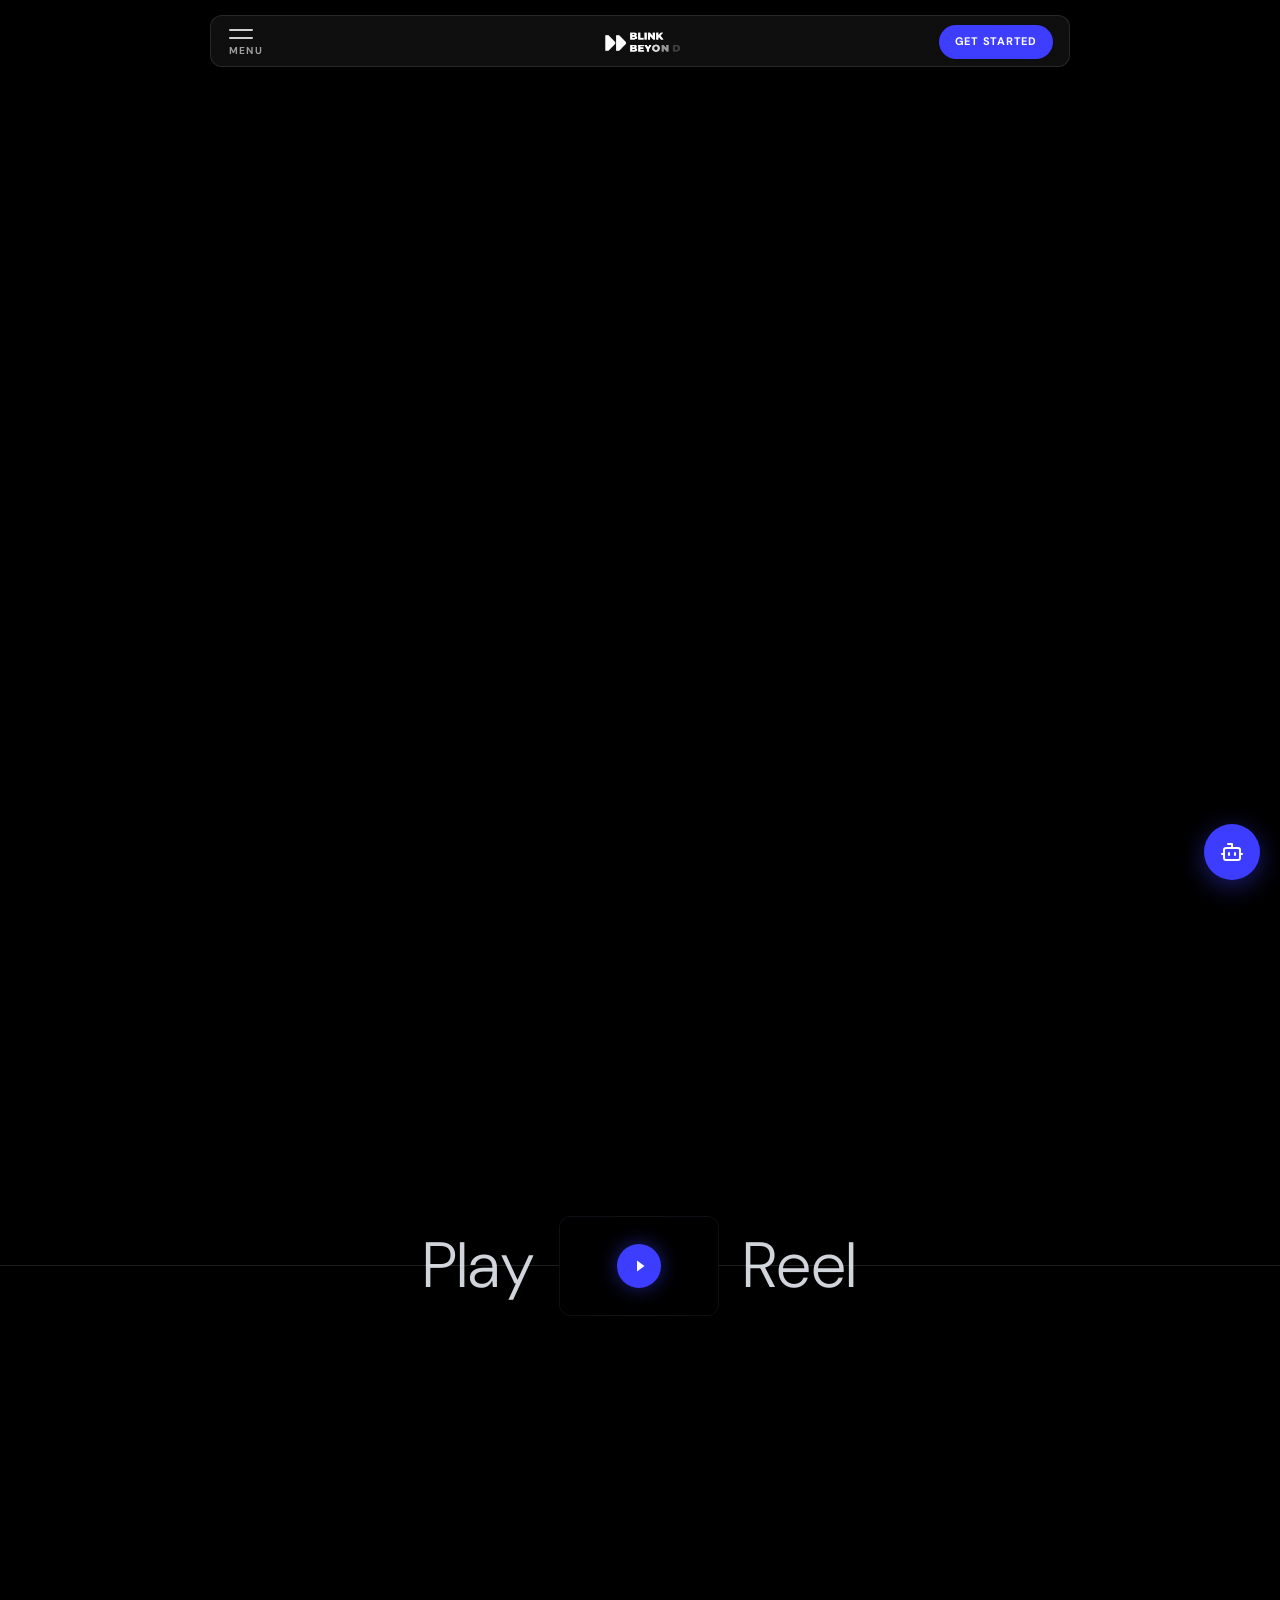
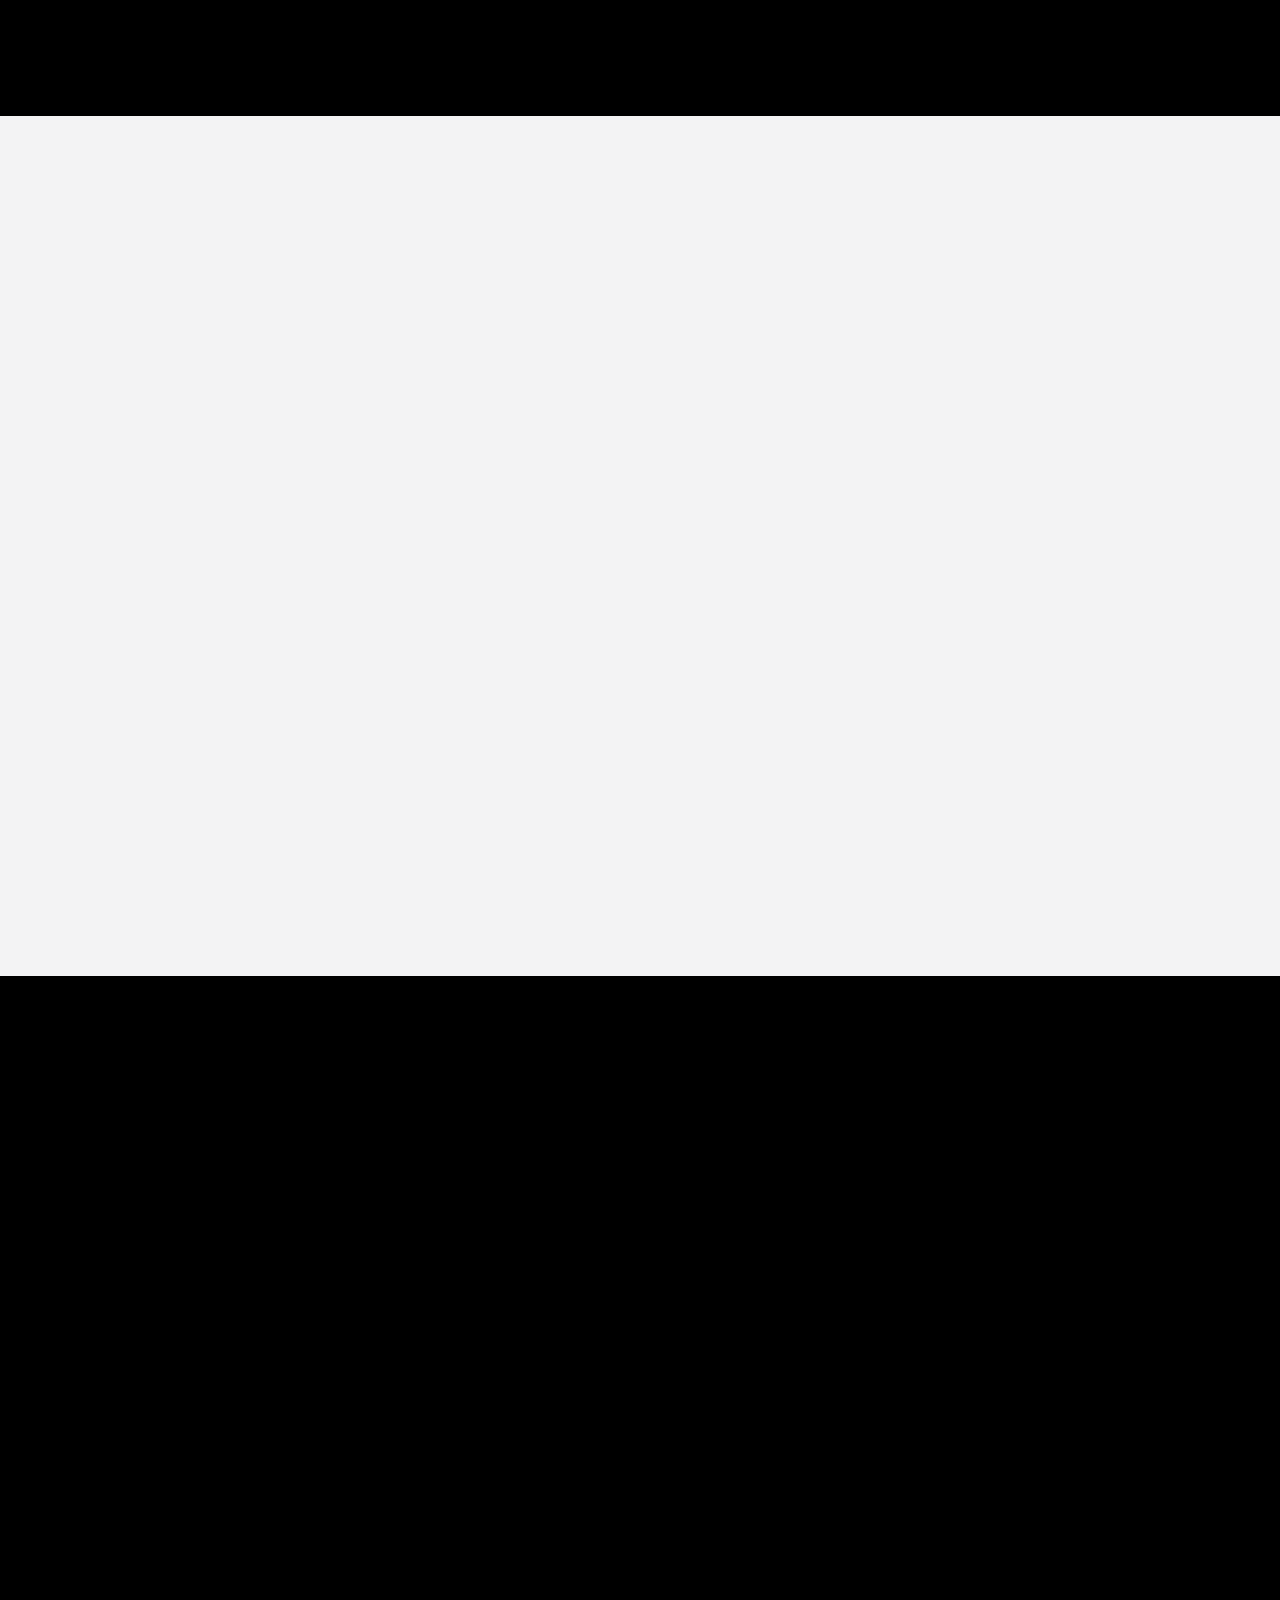
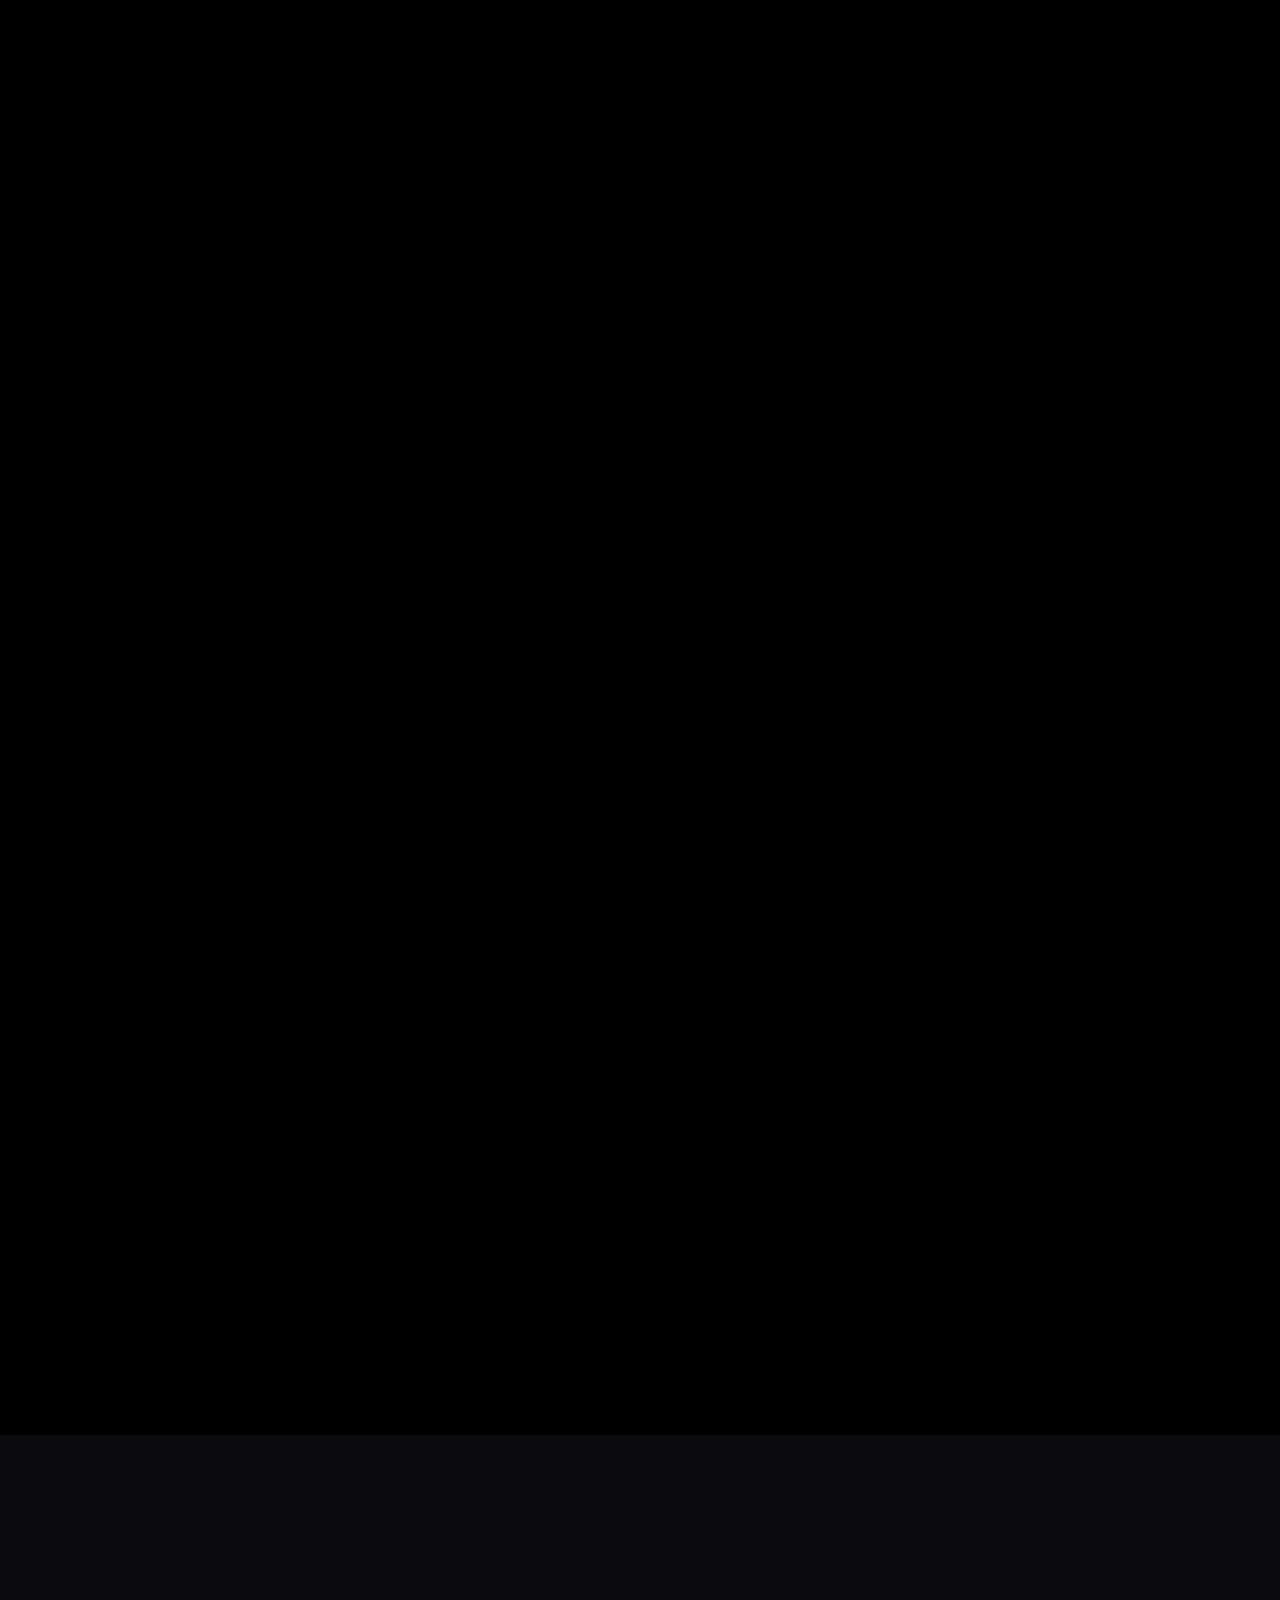
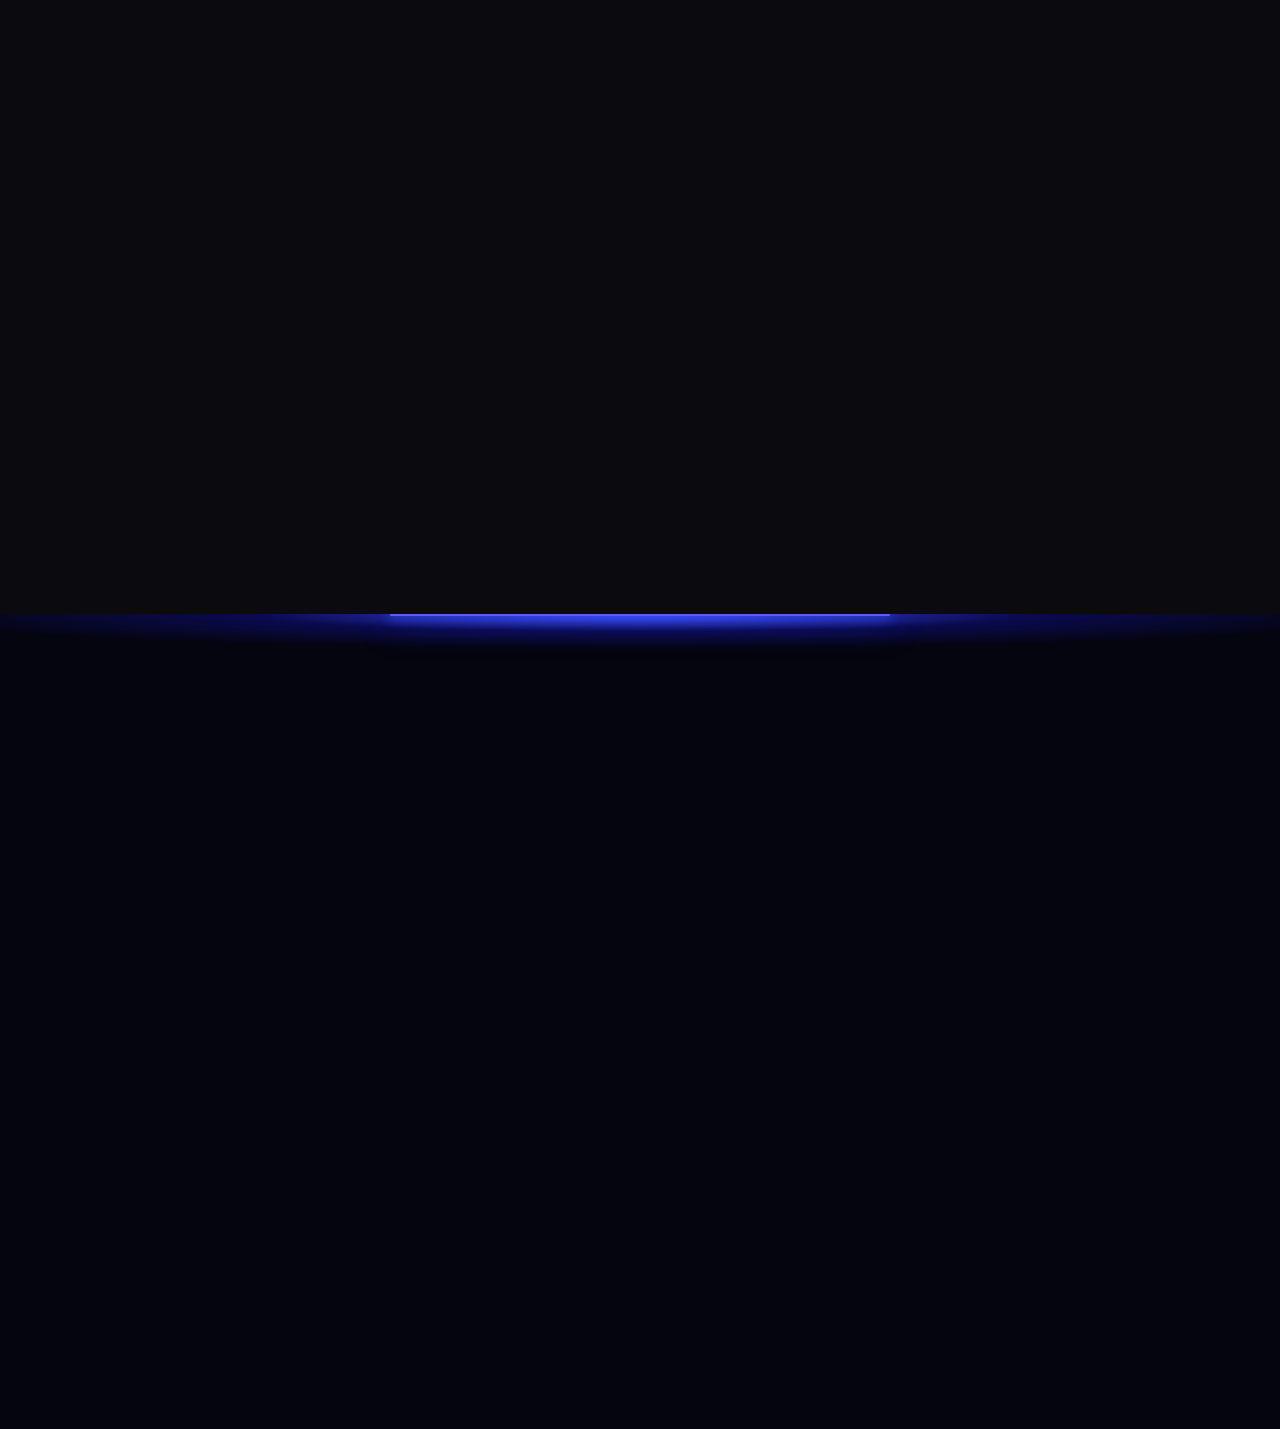
==== about.html @ 31fe1453 "feat: force desktop layout and update project config Disabled responsive media queries site-wide by " ====
<!DOCTYPE html>
<html lang="en">

<head>
  <meta charset="UTF-8">
  <meta name="viewport" content="width=device-width, initial-scale=1.0">
  <title>About — Blink Beyond</title>
  <meta name="description"
    content="Learn about Blink Beyond — a results-driven digital marketing agency focused on building brands that stand out and grow.">
  <link rel="icon" type="image/svg+xml" href="favicon.svg">
  <meta property="og:title" content="Blink Beyond | Digital Marketing Agency">
  <meta property="og:description" content="Where brands blink and boom. Get in touch to build your brand and drive growth.">
  <meta property="og:image" content="https://blinkbeyond.co.in/assets/og-image.jpg">
  <meta property="og:url" content="https://blinkbeyond.co.in">
  <meta property="og:type" content="website">
  <script>
    (function() {
      var seen = false;
      try {
        seen = localStorage.getItem('bb_loader_seen') === '1';
      } catch (e) {}
      if (!seen && /(?:^|; )bb_loader_seen=1/.test(document.cookie)) {
        seen = true;
      }
      if (seen) {
        document.documentElement.classList.add('bb-loader-skip');
      }
      try {
        if (sessionStorage.getItem('bb_page_transition') === '1') {
          document.documentElement.classList.add('bb-entering');
          document.documentElement.style.background = '#3D3DFF';
          document.documentElement.style.backgroundColor = '#3D3DFF';
        }
      } catch (e) {}
    })();
  </script>
  <link rel="stylesheet" href="css/style.css">
  <!-- Device-Specific Enhancements (Separated to prevent cross-device layout impact) -->
  <link rel="stylesheet" href="css/desktop/desktop.css">
  <link rel="stylesheet" href="css/tablet/tablet.css">
  <link rel="stylesheet" href="css/mobile/mobile.css">
</head>

<body>
  <div class="page-transition-overlay"></div>
  <!-- ═══════════════ PAGE LOADER ═══════════════ -->
  <div class="page-loader" id="page-loader">
    <div class="loader-bg-glow"></div>
    <div class="loader-center">
      <div class="loader-wordmark-wrap">
        <span class="loader-fill-ghost">BLINK BEYOND</span>
        <span class="loader-fill-text" id="loader-fill-text">BLINK BEYOND</span>
      </div>
      <p class="loader-tagline">Where Brands Blink &amp; Boom</p>
    </div>
    <div class="loader-bottom">
      <div class="loader-counter" id="loader-percent" data-value="0%">0%</div>
      <div class="loader-bar-track">
        <div class="loader-bar-fill" id="loader-bar-fill"></div>
      </div>
      <div class="loader-loading-text">Loading</div>
    </div>
  </div>

  <!-- ═══════════════ NAVIGATION ═══════════════ -->
  <nav class="navbar" id="cardNav">
    <div class="card-nav-top">
      <button class="cn-hamburger" id="cnHamburger" aria-label="Open menu">
        <span class="cn-line"></span>
        <span class="cn-line"></span>
        <span class="cn-label">MENU</span>
      </button>
      <a href="index.html" class="nav-logo" aria-label="Blink Beyond — Home"><img src="assets/logo.png" alt="Blink Beyond" class="nav-logo-img" width="130" height="31"></a>
      <a href="contact.html" class="cn-cta">Get Started</a>
    </div>
  </nav>

  <!-- ═══════════════ FULLSCREEN MENU OVERLAY ═══════════════ -->
  <div class="fullscreen-menu" id="fsMenu">
    <div class="fs-menu-header">
      <span class="fs-menu-tagline">Where Brands Blink &amp; Boom</span>
      <button class="fs-menu-close" id="fsMenuClose" aria-label="Close menu">
        <span class="fs-close-icon">✕</span> CLOSE
      </button>
    </div>
    <div class="fs-menu-body">
      <div class="fs-menu-links">
        <a href="index.html" class="fs-link" data-text="HOME">
          <span class="text-roll-wrapper"><span class="text-roll-top"></span><span class="text-roll-bottom"></span></span>
        </a>
        <a href="about.html" class="fs-link" data-text="ABOUT">
          <span class="text-roll-wrapper"><span class="text-roll-top"></span><span class="text-roll-bottom"></span></span>
        </a>
        <a href="services.html" class="fs-link" data-text="SERVICES">
          <span class="text-roll-wrapper"><span class="text-roll-top"></span><span class="text-roll-bottom"></span></span>
        </a>
        <a href="contact.html" class="fs-link" data-text="CONTACT">
          <span class="text-roll-wrapper"><span class="text-roll-top"></span><span class="text-roll-bottom"></span></span>
        </a>
      </div>
    </div>
    <div class="fs-menu-footer">
      <div class="fs-footer-left">© BLINK BEYOND 2026 — ALL RIGHTS RESERVED</div>
      <div class="fs-social-legal">
        <div class="fs-socials">
          <a href="#" class="fs-social-link" aria-label="LinkedIn"><svg xmlns="http://www.w3.org/2000/svg" viewBox="0 0 24 24"><path d="M20.447 20.452h-3.554v-5.569c0-1.328-.027-3.037-1.852-3.037-1.853 0-2.136 1.445-2.136 2.939v5.667H9.351V9h3.414v1.561h.046c.477-.9 1.637-1.85 3.37-1.85 3.601 0 4.267 2.37 4.267 5.455v6.286zM5.337 7.433a2.062 2.062 0 01-2.063-2.065 2.064 2.064 0 112.063 2.065zm1.782 13.019H3.555V9h3.564v11.452zM22.225 0H1.771C.792 0 0 .774 0 1.729v20.542C0 23.227.792 24 1.771 24h20.451C23.2 24 24 23.227 24 22.271V1.729C24 .774 23.2 0 22.222 0h.003z"/></svg></a>
          <a href="#" class="fs-social-link" aria-label="Instagram"><svg xmlns="http://www.w3.org/2000/svg" viewBox="0 0 24 24"><path d="M12 2.163c3.204 0 3.584.012 4.85.07 3.252.148 4.771 1.691 4.919 4.919.058 1.265.069 1.645.069 4.849 0 3.205-.012 3.584-.069 4.849-.149 3.225-1.664 4.771-4.919 4.919-1.266.058-1.644.07-4.85.07-3.204 0-3.584-.012-4.849-.07-3.26-.149-4.771-1.699-4.919-4.92-.058-1.265-.07-1.644-.07-4.849 0-3.204.013-3.583.07-4.849.149-3.227 1.664-4.771 4.919-4.919 1.266-.057 1.645-.069 4.849-.069zM12 0C8.741 0 8.333.014 7.053.072 2.695.272.273 2.69.073 7.052.014 8.333 0 8.741 0 12c0 3.259.014 3.668.072 4.948.2 4.358 2.618 6.78 6.98 6.98C8.333 23.986 8.741 24 12 24c3.259 0 3.668-.014 4.948-.072 4.354-.2 6.782-2.618 6.979-6.98.059-1.28.073-1.689.073-4.948 0-3.259-.014-3.667-.072-4.947-.196-4.354-2.617-6.78-6.979-6.98C15.668.014 15.259 0 12 0zm0 5.838a6.162 6.162 0 100 12.324 6.162 6.162 0 000-12.324zM12 16a4 4 0 110-8 4 4 0 010 8zm6.406-11.845a1.44 1.44 0 100 2.881 1.44 1.44 0 000-2.881z"/></svg></a>
          <a href="#" class="fs-social-link" aria-label="WhatsApp"><svg xmlns="http://www.w3.org/2000/svg" viewBox="0 0 24 24"><path d="M17.472 14.382c-.297-.149-1.758-.867-2.03-.967-.273-.099-.471-.148-.67.15-.197.297-.767.966-.94 1.164-.173.199-.347.223-.644.075-.297-.15-1.255-.463-2.39-1.475-.883-.788-1.48-1.761-1.653-2.059-.173-.297-.018-.458.13-.606.134-.133.298-.347.446-.52.149-.174.198-.298.298-.497.099-.198.05-.371-.025-.52-.075-.149-.669-1.612-.916-2.207-.242-.579-.487-.5-.669-.51-.173-.008-.371-.01-.57-.01-.198 0-.52.074-.792.372-.272.297-1.04 1.016-1.04 2.479 0 1.462 1.065 2.875 1.213 3.074.149.198 2.096 3.2 5.077 4.487.709.306 1.262.489 1.694.625.712.227 1.36.195 1.871.118.571-.085 1.758-.719 2.006-1.413.248-.694.248-1.289.173-1.413-.074-.124-.272-.198-.57-.347m-5.421 7.403h-.004a9.87 9.87 0 01-5.031-1.378l-.361-.214-3.741.982.998-3.648-.235-.374a9.86 9.86 0 01-1.51-5.26c.001-5.45 4.436-9.884 9.888-9.884 2.64 0 5.122 1.03 6.988 2.898a9.825 9.825 0 012.893 6.994c-.003 5.45-4.437 9.884-9.885 9.884m8.413-18.297A11.815 11.815 0 0012.05 0C5.495 0 .16 5.335.157 11.892c0 2.096.547 4.142 1.588 5.945L.057 24l6.305-1.654a11.882 11.882 0 005.683 1.448h.005c6.554 0 11.89-5.335 11.893-11.893a11.821 11.821 0 00-3.48-8.413z"/></svg></a>
          <a href="#" class="fs-social-link" aria-label="Behance"><svg xmlns="http://www.w3.org/2000/svg" viewBox="0 0 24 24"><path d="M6.938 4.503c.702 0 1.34.06 1.92.188.577.13 1.07.33 1.485.61.41.28.733.65.96 1.12.225.47.34 1.05.34 1.73 0 .74-.17 1.36-.507 1.86-.338.5-.837.9-1.502 1.22.906.26 1.576.72 2.022 1.37.448.66.665 1.45.665 2.36 0 .75-.13 1.39-.41 1.93-.28.55-.67 1-1.16 1.35-.48.348-1.05.6-1.67.767-.63.165-1.27.25-1.95.25H0V4.51h6.938v-.007zM6.545 10.96c.6 0 1.1-.16 1.46-.49.37-.33.555-.79.555-1.38 0-.33-.06-.6-.18-.82-.12-.22-.29-.39-.5-.52-.21-.13-.46-.22-.74-.27-.28-.05-.57-.08-.87-.08H3.72v3.56h2.825zm.185 6.14c.33 0 .64-.04.93-.12.29-.08.54-.21.76-.39.22-.17.39-.4.51-.68.12-.28.18-.62.18-1.02 0-.81-.24-1.39-.71-1.74-.47-.35-1.08-.52-1.84-.52H3.72v4.47h3.01zM15.28 16.18c.39.38.91.58 1.58.58.48 0 .9-.12 1.26-.37.36-.25.58-.52.68-.83h2.27c-.36 1.13-.91 1.95-1.66 2.46-.74.51-1.64.77-2.69.77-.73 0-1.39-.13-1.96-.38-.58-.26-1.07-.62-1.48-1.09-.4-.47-.71-1.03-.93-1.68-.21-.65-.32-1.36-.32-2.13 0-.75.11-1.45.34-2.09.23-.64.55-1.2.97-1.66.42-.46.92-.83 1.5-1.08.58-.26 1.23-.38 1.93-.38.78 0 1.46.15 2.04.45.58.31 1.06.72 1.43 1.25.37.52.64 1.13.81 1.81.16.68.21 1.4.14 2.16h-6.79c.03.87.34 1.58.73 1.96zm2.77-5.09c-.32-.34-.79-.52-1.41-.52-.41 0-.75.07-1.02.22-.27.14-.48.33-.64.55-.15.22-.26.45-.31.7-.06.25-.09.47-.09.68h4.31c-.1-.8-.39-1.29-.71-1.63h-.13zM15.435 4.88h4.56v1.32h-4.56V4.88z"/></svg></a>
        </div>
        <div class="fs-legal">
          <a href="#">/PRIVACY POLICY/</a>
        </div>
      </div>
    </div>
  </div>

  <!-- ═══════════════ WHO WE ARE ═══════════════ -->
  <section class="who-section section-pad section-divider section-divider--dark" style="padding-top: calc(var(--nav-height) + 80px);">
    <div class="container">
      <div class="who-grid">
        <div class="who-left-text reveal">
          WHERE <span class="blue">STRATEGY,</span><br>
          <span class="blue">DESIGN,</span> <span class="lower">and</span><br>
          <span class="blue">GROWTH</span><br>
          <span class="lower">come</span><br>together.
        </div>
        <div class="who-right reveal reveal-delay-2">
          <div class="who-orbit-container">
            <!-- Orbit path (SVG circle) -->
            <svg class="who-orbit-path" xmlns="http://www.w3.org/2000/svg">
              <circle cx="50%" cy="50%" r="175" fill="none" stroke="rgba(255,255,255,0.15)" stroke-width="1.5" />
            </svg>
            <!-- Orbiting words -->
            <div class="who-orbit-item" style="--duration:30;--radius:175;--delay:0;">WHO</div>
            <div class="who-orbit-item" style="--duration:30;--radius:175;--delay:-10;">WE</div>
            <div class="who-orbit-item" style="--duration:30;--radius:175;--delay:-20;">ARE?</div>
            <!-- Inner paragraph -->
            <div class="who-inner-text">
              <p>We are a results-driven digital marketing agency focused on building brands that stand out and grow.
                Our team blends strategy, design, and marketing to turn ideas into measurable business outcomes.</p>
            </div>
          </div>
        </div>
      </div>
    </div>
  </section>

  <!-- ═══════════════ VIDEO REEL ═══════════════ -->
  <div class="about-reel-wrapper" style="position: relative;">
    <section class="about-reel-section" id="about-reel-section">
      <div class="about-reel-inner">
        <!-- OSMO-style full-width horizontal crosshair line -->
        <div class="reel-h-line"></div>
        <!-- OSMO-style circular tick ring — ticks generated by JS -->
        <svg class="reel-ring-svg" id="about-reel-ring" viewBox="-240 -240 480 480" xmlns="http://www.w3.org/2000/svg" aria-hidden="true"></svg>

        <div class="about-play-btn">
          <span class="play-text" id="aPlay">Play</span>
          <div id="about-card-anchor"></div>
          <span class="reel-text" id="aReel">Reel</span>
        </div>
      </div>
      <!-- Expanding card -->
      <div id="about-card">
        <div class="card-scanlines"></div>
        <div class="card-glow-inner"></div>
        <div class="reel-grid" style="display:block;overflow:hidden;padding:0;background:#000;">
          <iframe src="https://www.youtube.com/embed/RvreULjnzFo?autoplay=1&mute=1&controls=0&loop=1&playlist=RvreULjnzFo&showinfo=0&rel=0&modestbranding=1"
                  style="position:absolute;top:50%;left:50%;width:100vw;height:56.25vw;min-width:177.77vh;min-height:100vh;transform:translate(-50%,-50%);pointer-events:none;border:none;filter:contrast(1.05) saturate(1.1);"
                  frameborder="0" allow="autoplay; fullscreen; picture-in-picture"></iframe>
        </div>
        <div class="play-circle" id="about-play-circle">
          <svg id="about-play-svg" width="16" height="16" viewBox="0 0 16 16" fill="none">
            <path d="M5 2.5L12.5 8L5 13.5V2.5Z" fill="#fff"/>
          </svg>
        </div>
        <div class="fs-ui" id="about-fs-ui">
          <div class="fs-close" id="about-fs-close">
            <svg width="16" height="16" viewBox="0 0 16 16" fill="none" stroke-width="1.5" stroke-linecap="round">
              <line x1="3" y1="3" x2="13" y2="13"/><line x1="13" y1="3" x2="3" y2="13"/>
            </svg>
          </div>
          <div class="fs-progress"><div class="fs-fill" id="about-fs-fill"></div></div>
        </div>
      </div>
    </section>
    <div class="about-reel-spacer" aria-hidden="true"></div>
  </div>

  <!-- ═══════════════ WHAT WE DO ═══════════════ -->
  <section class="whatwedo-section section-divider section-divider--dark">
    <div class="container whatwedo-inner">
      <div class="whatwedo-label reveal">WHAT WE DO ?</div>
      <div class="whatwedo-display reveal">
        <!-- Decorative ovals -->
        <div class="deco-oval deco-oval-1"></div>
        <div class="deco-oval deco-oval-2"></div>
        <div class="deco-oval deco-oval-3"></div>
        <h2>
          <span class="we-line">we</span>
          <span class="turn-line">TURN</span>
          <span class="attention-line">ATTENTION</span>
          <span class="into-line">INTO</span>
          <span class="growth-line">GROWTH.</span>
        </h2>
      </div>
      <div class="whatwedo-body reveal reveal-delay-2">
        We work as a collaborative team to understand your brand and goals. Together, we design smart strategies, clean
        visuals, and high-performing digital systems. Our teamwork turns ideas into measurable growth and real results.
      </div>
    </div>
  </section>

  <!-- ═══════════════ HOW WE WORK ═══════════════ -->
  <section id="howwework" class="howwework-section section-pad section-divider section-divider--dark">
    <div class="container">
      <div class="howwework-grid">
        <div class="howwework-left reveal">
          <div class="howwework-title-wrapper">
            <span class="howwework-label">✦ OUR SEAMLESS PROCESS</span>
            <h2 class="howwework-title">HOW WE<br>WORK?</h2>
            <p class="howwework-subtitle-left">A systematic, data-backed approach designed to elevate your brand from concept to conversion.</p>
          </div>
        </div>
        <div class="howwework-steps reveal reveal-delay-2">
          <div class="step-item">
            <span class="step-num">01</span>
            <div class="step-content">
              <h4>Discovery</h4>
              <p>We begin with deep research into your brand, target demographic, and market landscape. By analyzing industry trends, customer behaviors, and competitors, we establish a robust, data-backed foundation for all strategic and creative decisions.</p>
            </div>
          </div>
          <div class="step-item">
            <span class="step-num">02</span>
            <div class="step-content">
              <h4>Strategy</h4>
              <p>Translating insights into action, we formulate a custom multi-channel roadmap tailored to your specific growth targets. We map out key deliverables, campaign timelines, and success metrics to ensure absolute alignment and clarity at every milestone.</p>
            </div>
          </div>
          <div class="step-item">
            <span class="step-num">03</span>
            <div class="step-content">
              <h4>Design</h4>
              <p>Our design team transforms concepts into high-impact, visual masterpieces. From visual identity systems to high-fidelity UI/UX mockups, we craft experiences that captivate attention, build brand trust, and drive user engagement.</p>
            </div>
          </div>
          <div class="step-item">
            <span class="step-num">04</span>
            <div class="step-content">
              <h4>Development</h4>
              <p>We bring designs to life with robust, pixel-perfect engineering and cutting-edge web technologies. Our development process prioritizes blazing-fast loading speeds, absolute responsiveness across all screen sizes, and clean, modular architectures.</p>
            </div>
          </div>
          <div class="step-item">
            <span class="step-num">05</span>
            <div class="step-content">
              <h4>Launch</h4>
              <p>With a seamless deployment and robust optimization strategy, we launch your campaign or product into the wild. We continuously monitor live performance, run A/B testing variations, and refine configurations to maximize ROI and fuel continuous growth.</p>
            </div>
          </div>
        </div>
      </div>
    </div>
  </section>

  <!-- ═══════════════ FOUNDERS ═══════════════ -->
  <section class="founders-section section-pad section-divider section-divider--dark">
    <div class="container">
      <div class="founders-header reveal">
        <span class="founders-label">The Minds Behind</span>
        <h2 class="founders-title">OUR FOUNDERS</h2>
        <p class="founders-subtitle">Meet the visionaries driving Blink Beyond forward.</p>
      </div>
      <div class="founders-grid">

        <!-- Founder 1 -->
        <div class="flip-card reveal" tabindex="0">
          <div class="flip-card-inner">
            <div class="flip-card-front">
              <div class="flip-front-bg"></div>
              <div class="flip-front-visual">
                <div class="flip-avatar">
                  <svg width="28" height="28" viewBox="0 0 24 24" fill="none" stroke="currentColor" stroke-width="2" stroke-linecap="round" stroke-linejoin="round"><path d="M20 21v-2a4 4 0 0 0-4-4H8a4 4 0 0 0-4 4v2"/><circle cx="12" cy="7" r="4"/></svg>
                </div>
                <div class="flip-code-lines">
                  <span style="--line-w:70%;--line-m:0%"></span>
                  <span style="--line-w:50%;--line-m:10%"></span>
                  <span style="--line-w:85%;--line-m:5%"></span>
                  <span style="--line-w:40%;--line-m:15%"></span>
                  <span style="--line-w:65%;--line-m:8%"></span>
                </div>
              </div>
              <div class="flip-front-info">
                <h3 class="flip-front-name">Gaurav</h3>
                <p class="flip-front-role">Co-Founder & CEO</p>
              </div>
              <div class="flip-front-accent">
                <svg width="18" height="18" viewBox="0 0 24 24" fill="none" stroke="currentColor" stroke-width="2" stroke-linecap="round" stroke-linejoin="round"><polygon points="13 2 3 14 12 14 11 22 21 10 12 10 13 2"/></svg>
              </div>
              <div class="flip-tap-hint">
                <svg class="hint-icon-tap" width="14" height="14" viewBox="0 0 24 24" fill="none" stroke="currentColor" stroke-width="2" stroke-linecap="round" stroke-linejoin="round"><path d="M18 11V6a2 2 0 0 0-4 0v0"/><path d="M14 10V4a2 2 0 0 0-4 0v2"/><path d="M10 10.5V6a2 2 0 0 0-4 0v8"/><path d="M18 8a2 2 0 1 1 4 0v6a8 8 0 0 1-8 8h-2c-2.8 0-4.5-.86-5.99-2.34l-3.6-3.6a2 2 0 0 1 2.83-2.82L7 15"/></svg>
                <svg class="hint-icon-hover" width="14" height="14" viewBox="0 0 24 24" fill="none" stroke="currentColor" stroke-width="2" stroke-linecap="round" stroke-linejoin="round"><path d="M12 2C6.48 2 2 6.48 2 12s4.48 10 10 10 10-4.48 10-10"/><path d="M12 8v4l3 3"/><path d="M20 2l-5 5"/><path d="M15 2h5v5"/></svg>
                <span class="hint-text-tap">Tap for info</span>
                <span class="hint-text-hover">Hover for info</span>
              </div>
            </div>
            <div class="flip-card-back">
              <div class="flip-back-bg"></div>
              <div class="flip-back-content">
                <div class="flip-back-header">
                  <div class="flip-back-icon">
                    <svg width="16" height="16" viewBox="0 0 24 24" fill="none" stroke="currentColor" stroke-width="2" stroke-linecap="round" stroke-linejoin="round"><path d="M20 21v-2a4 4 0 0 0-4-4H8a4 4 0 0 0-4 4v2"/><circle cx="12" cy="7" r="4"/></svg>
                  </div>
                  <h3 class="flip-back-name">Gaurav</h3>
                </div>
                <p class="flip-back-desc">Visionary leader driving strategic growth and client success. Passionate about building brands that make a lasting impact in the digital landscape.</p>
                <div class="flip-back-features">
                  <span class="flip-feature"><span class="flip-feature-icon"><svg width="12" height="12" viewBox="0 0 24 24" fill="none" stroke="currentColor" stroke-width="2"><polyline points="20 6 9 17 4 12"/></svg></span>Strategic Vision</span>
                  <span class="flip-feature"><span class="flip-feature-icon"><svg width="12" height="12" viewBox="0 0 24 24" fill="none" stroke="currentColor" stroke-width="2"><polyline points="20 6 9 17 4 12"/></svg></span>Client Relations</span>
                  <span class="flip-feature"><span class="flip-feature-icon"><svg width="12" height="12" viewBox="0 0 24 24" fill="none" stroke="currentColor" stroke-width="2"><polyline points="20 6 9 17 4 12"/></svg></span>Business Growth</span>
                  <span class="flip-feature"><span class="flip-feature-icon"><svg width="12" height="12" viewBox="0 0 24 24" fill="none" stroke="currentColor" stroke-width="2"><polyline points="20 6 9 17 4 12"/></svg></span>Brand Building</span>
                </div>
                <div class="flip-back-cta">
                  <span>Connect</span>
                  <svg width="14" height="14" viewBox="0 0 24 24" fill="none" stroke="currentColor" stroke-width="2" stroke-linecap="round" stroke-linejoin="round"><line x1="5" y1="12" x2="19" y2="12"/><polyline points="12 5 19 12 12 19"/></svg>
                </div>
              </div>
            </div>
          </div>
        </div>

        <!-- Founder 2 -->
        <div class="flip-card reveal reveal-delay-1" tabindex="0">
          <div class="flip-card-inner">
            <div class="flip-card-front">
              <div class="flip-front-bg"></div>
              <div class="flip-front-visual">
                <div class="flip-avatar">
                  <svg width="28" height="28" viewBox="0 0 24 24" fill="none" stroke="currentColor" stroke-width="2" stroke-linecap="round" stroke-linejoin="round"><path d="M20 21v-2a4 4 0 0 0-4-4H8a4 4 0 0 0-4 4v2"/><circle cx="12" cy="7" r="4"/></svg>
                </div>
                <div class="flip-code-lines">
                  <span style="--line-w:60%;--line-m:5%"></span>
                  <span style="--line-w:80%;--line-m:0%"></span>
                  <span style="--line-w:45%;--line-m:12%"></span>
                  <span style="--line-w:75%;--line-m:3%"></span>
                  <span style="--line-w:55%;--line-m:8%"></span>
                </div>
              </div>
              <div class="flip-front-info">
                <h3 class="flip-front-name">Nilesh</h3>
                <p class="flip-front-role">Co-Founder & CTO</p>
              </div>
              <div class="flip-front-accent">
                <svg width="18" height="18" viewBox="0 0 24 24" fill="none" stroke="currentColor" stroke-width="2" stroke-linecap="round" stroke-linejoin="round"><polygon points="13 2 3 14 12 14 11 22 21 10 12 10 13 2"/></svg>
              </div>
              <div class="flip-tap-hint">
                <svg class="hint-icon-tap" width="14" height="14" viewBox="0 0 24 24" fill="none" stroke="currentColor" stroke-width="2" stroke-linecap="round" stroke-linejoin="round"><path d="M18 11V6a2 2 0 0 0-4 0v0"/><path d="M14 10V4a2 2 0 0 0-4 0v2"/><path d="M10 10.5V6a2 2 0 0 0-4 0v8"/><path d="M18 8a2 2 0 1 1 4 0v6a8 8 0 0 1-8 8h-2c-2.8 0-4.5-.86-5.99-2.34l-3.6-3.6a2 2 0 0 1 2.83-2.82L7 15"/></svg>
                <svg class="hint-icon-hover" width="14" height="14" viewBox="0 0 24 24" fill="none" stroke="currentColor" stroke-width="2" stroke-linecap="round" stroke-linejoin="round"><path d="M12 2C6.48 2 2 6.48 2 12s4.48 10 10 10 10-4.48 10-10"/><path d="M12 8v4l3 3"/><path d="M20 2l-5 5"/><path d="M15 2h5v5"/></svg>
                <span class="hint-text-tap">Tap for info</span>
                <span class="hint-text-hover">Hover for info</span>
              </div>
            </div>
            <div class="flip-card-back">
              <div class="flip-back-bg"></div>
              <div class="flip-back-content">
                <div class="flip-back-header">
                  <div class="flip-back-icon">
                    <svg width="16" height="16" viewBox="0 0 24 24" fill="none" stroke="currentColor" stroke-width="2" stroke-linecap="round" stroke-linejoin="round"><polyline points="16 18 22 12 16 6"/><polyline points="8 6 2 12 8 18"/></svg>
                  </div>
                  <h3 class="flip-back-name">Nilesh</h3>
                </div>
                <p class="flip-back-desc">Technical architect building cutting-edge digital experiences. Obsessed with performance, clean code, and pushing the boundaries of web technology.</p>
                <div class="flip-back-features">
                  <span class="flip-feature"><span class="flip-feature-icon"><svg width="12" height="12" viewBox="0 0 24 24" fill="none" stroke="currentColor" stroke-width="2"><polyline points="20 6 9 17 4 12"/></svg></span>Full-Stack Dev</span>
                  <span class="flip-feature"><span class="flip-feature-icon"><svg width="12" height="12" viewBox="0 0 24 24" fill="none" stroke="currentColor" stroke-width="2"><polyline points="20 6 9 17 4 12"/></svg></span>System Architecture</span>
                  <span class="flip-feature"><span class="flip-feature-icon"><svg width="12" height="12" viewBox="0 0 24 24" fill="none" stroke="currentColor" stroke-width="2"><polyline points="20 6 9 17 4 12"/></svg></span>UI/UX Engineering</span>
                  <span class="flip-feature"><span class="flip-feature-icon"><svg width="12" height="12" viewBox="0 0 24 24" fill="none" stroke="currentColor" stroke-width="2"><polyline points="20 6 9 17 4 12"/></svg></span>Performance</span>
                </div>
                <div class="flip-back-cta">
                  <span>Connect</span>
                  <svg width="14" height="14" viewBox="0 0 24 24" fill="none" stroke="currentColor" stroke-width="2" stroke-linecap="round" stroke-linejoin="round"><line x1="5" y1="12" x2="19" y2="12"/><polyline points="12 5 19 12 12 19"/></svg>
                </div>
              </div>
            </div>
          </div>
        </div>

      </div>
    </div>
  </section>

  <!-- ═══════════════ FOOTER ═══════════════ -->
  <footer class="footer" id="site-footer">
    <div class="lamp" id="footer-lamp">
      <div class="lamp__glow"></div>
      <div class="lamp__line"></div>
    </div>
    <div class="footer-content">
      <div class="footer-cta-strip">
        <div class="container footer-cta-inner">
          <p class="footer-cta-text">Ready to grow your brand?</p>
          <a href="contact.html" class="footer-cta-btn">Let's Talk <span>→</span></a>
        </div>
      </div>
      <div class="container">
        <div class="footer-top">
          <div class="footer-col footer-about">
            <div class="footer-logo"><img src="assets/logo.png" alt="Blink Beyond" class="footer-logo-img" width="160" height="38"></div>
            <p class="footer-tagline">Where brands blink and boom. We craft digital experiences that drive real growth.</p>
            <div class="footer-social-links">
              <a href="https://instagram.com/blinkbeyond" target="_blank" rel="noopener" aria-label="Instagram" class="social-icon">
                <svg width="18" height="18" viewBox="0 0 24 24" fill="none" stroke="currentColor" stroke-width="2" stroke-linecap="round" stroke-linejoin="round"><rect x="2" y="2" width="20" height="20" rx="5" ry="5"/><path d="M16 11.37A4 4 0 1 1 12.63 8 4 4 0 0 1 16 11.37z"/><line x1="17.5" y1="6.5" x2="17.51" y2="6.5"/></svg>
              </a>
              <a href="https://linkedin.com/company/blinkbeyond" target="_blank" rel="noopener" aria-label="LinkedIn" class="social-icon">
                <svg width="18" height="18" viewBox="0 0 24 24" fill="none" stroke="currentColor" stroke-width="2" stroke-linecap="round" stroke-linejoin="round"><path d="M16 8a6 6 0 0 1 6 6v7h-4v-7a2 2 0 0 0-2-2 2 2 0 0 0-2 2v7h-4v-7a6 6 0 0 1 6-6z"/><rect x="2" y="9" width="4" height="12"/><circle cx="4" cy="4" r="2"/></svg>
              </a>
              <a href="https://facebook.com/blinkbeyond" target="_blank" rel="noopener" aria-label="Facebook" class="social-icon">
                <svg width="18" height="18" viewBox="0 0 24 24" fill="none" stroke="currentColor" stroke-width="2" stroke-linecap="round" stroke-linejoin="round"><path d="M18 2h-3a5 5 0 0 0-5 5v3H7v4h3v8h4v-8h3l1-4h-4V7a1 1 0 0 1 1-1h3z"/></svg>
              </a>
              <a href="https://wa.me/919545556009" target="_blank" rel="noopener" aria-label="WhatsApp" class="social-icon">
                <svg width="18" height="18" viewBox="0 0 24 24" fill="currentColor"><path d="M17.472 14.382c-.297-.149-1.758-.867-2.03-.967-.273-.099-.471-.148-.67.15-.197.297-.767.966-.94 1.164-.173.199-.347.223-.644.075-.297-.15-1.255-.463-2.39-1.475-.888-.788-1.489-1.761-1.663-2.059-.173-.297-.018-.458.13-.606.134-.133.298-.347.446-.52.149-.174.198-.298.298-.497.099-.198.05-.371-.025-.52-.075-.149-.669-1.612-.916-2.207-.242-.579-.487-.5-.669-.51a12.8 12.8 0 0 0-.57-.01c-.198 0-.52.074-.792.372-.272.297-1.04 1.016-1.04 2.479 0 1.462 1.065 2.875 1.213 3.074.149.198 2.096 3.2 5.077 4.487.709.306 1.262.489 1.694.625.712.227 1.36.195 1.871.118.571-.085 1.758-.719 2.006-1.413.248-.694.248-1.289.173-1.413-.074-.124-.272-.198-.57-.347m-5.421 7.403h-.004a9.87 9.87 0 0 1-5.031-1.378l-.361-.214-3.741.982.998-3.648-.235-.374a9.86 9.86 0 0 1-1.51-5.26c.001-5.45 4.436-9.884 9.888-9.884 2.64 0 5.122 1.03 6.988 2.898a9.825 9.825 0 0 1 2.893 6.994c-.003 5.45-4.437 9.884-9.885 9.884m8.413-18.297A11.815 11.815 0 0 0 12.05 0C5.495 0 .16 5.335.157 11.892c0 2.096.547 4.142 1.588 5.945L.057 24l6.305-1.654a11.882 11.882 0 0 0 5.683 1.448h.005c6.554 0 11.89-5.335 11.893-11.893a11.821 11.821 0 0 0-3.48-8.413Z"/></svg>
              </a>
            </div>
            <div class="footer-msme">
              <img src="assets/msme-badge.svg" alt="MSME Registered Enterprise" class="footer-msme-logo" width="44" height="44">
              <div class="footer-msme-info">
                <span class="footer-msme-label">MSME Registered Enterprise</span>
                <span class="footer-msme-gstin">GSTIN: 27AABCU1234A1Z5</span>
              </div>
            </div>
          </div>
          <div class="footer-col footer-links-col">
            <h4 class="footer-col-title">Quick Links</h4>
            <a href="index.html">Home</a>
            <a href="about.html">About Us</a>
            <a href="services.html">Services</a>
            <a href="contact.html">Contact</a>
          </div>
          <div class="footer-col footer-services-col">
            <h4 class="footer-col-title">Services</h4>
            <a href="services.html">Social Media Marketing</a>
            <a href="services.html">Performance Marketing</a>
            <a href="services.html">Web Development</a>
            <a href="services.html">UI/UX Design</a>
            <a href="services.html">Content Creation</a>
            <a href="services.html">Brand Strategy</a>
          </div>
          <div class="footer-col footer-contact-col">
            <h4 class="footer-col-title">Get In Touch</h4>
            <p><span class="footer-contact-label">Address</span>Palghar - 401404,<br>Mumbai-Maharashtra.</p>
            <p><span class="footer-contact-label">Phone</span><a href="tel:+919545556009">+91 95455 56009</a></p>
            <p><span class="footer-contact-label">Email</span><a href="mailto:support@blinkbeyond.co.in">support@blinkbeyond.co.in</a></p>
          </div>
        </div>
      </div>
      <div class="footer-brand-wrap" id="footer-brand-wrap">
        <span class="footer-brand-text" aria-hidden="true">BLINK BEYOND</span>
      </div>
      <div class="footer-bottom">
        <div class="container footer-bottom-inner">
          <p>© 2026 Blink Beyond. All rights reserved.</p>
          <p class="footer-bottom-legal"><a href="#">Privacy Policy</a> &middot; <a href="#">Terms of Service</a></p>
        </div>
      </div>
    </div>
  </footer>

  <!-- ═══════════════ SCRIPTS ═══════════════ -->
  <script src="js/vendor/gsap.min.js"></script>
  <script src="js/vendor/scrolltrigger.min.js"></script>
  <script src="js/main.js"></script>
  
  
  <!-- ═══════════════ FLOATING ACTION BUTTONS ═══════════════ -->
  <div class="fab-container">
    <div class="fab-options">
      <!-- WhatsApp Option -->
      <a href="https://wa.me/919545556009" target="_blank" rel="noopener" class="fab-option whatsapp-btn" aria-label="Chat on WhatsApp">
        <svg viewBox="0 0 24 24" fill="currentColor">
          <path d="M17.472 14.382c-.297-.149-1.758-.867-2.03-.967-.273-.099-.471-.148-.67.15-.197.297-.767.966-.94 1.164-.173.199-.347.223-.644.075-.297-.15-1.255-.463-2.39-1.475-.888-.788-1.489-1.761-1.663-2.059-.173-.297-.018-.458.13-.606.134-.133.298-.347.446-.52.149-.174.198-.298.298-.497.099-.198.05-.371-.025-.52-.075-.149-.669-1.612-.916-2.207-.242-.579-.487-.5-.669-.51a12.8 12.8 0 0 0-.57-.01c-.198 0-.52.074-.792.372-.272.297-1.04 1.016-1.04 2.479 0 1.462 1.065 2.875 1.213 3.074.149.198 2.096 3.2 5.077 4.487.709.306 1.262.489 1.694.625.712.227 1.36.195 1.871.118.571-.085 1.758-.719 2.006-1.413.248-.694.248-1.289.173-1.413-.074-.124-.272-.198-.57-.347m-5.421 7.403h-.004a9.87 9.87 0 0 1-5.031-1.378l-.361-.214-3.741.982.998-3.648-.235-.374a9.86 9.86 0 0 1-1.51-5.26c.001-5.45 4.436-9.884 9.888-9.884 2.64 0 5.122 1.03 6.988 2.898a9.825 9.825 0 0 1 2.893 6.994c-.003 5.45-4.437 9.884-9.885 9.884m8.413-18.297A11.815 11.815 0 0 0 12.05 0C5.495 0 .16 5.335.157 11.892c0 2.096.547 4.142 1.588 5.945L.057 24l6.305-1.654a11.882 11.882 0 0 0 5.683 1.448h.005c6.554 0 11.89-5.335 11.893-11.893a11.821 11.821 0 0 0-3.48-8.413Z"/>
        </svg>
      </a>
    </div>
    <!-- Main Toggle Button -->
    <button class="fab-toggle" aria-label="Open Actions">
      <svg class="icon-chat" xmlns="http://www.w3.org/2000/svg" width="24" height="24" viewBox="0 0 24 24" fill="none" stroke="currentColor" stroke-width="2" stroke-linecap="round" stroke-linejoin="round">
        <path d="M12 8V4H8"/>
        <rect width="16" height="12" x="4" y="8" rx="2"/>
        <path d="M2 14h2"/>
        <path d="M20 14h2"/>
        <path d="M15 13v2"/>
        <path d="M9 13v2"/>
      </svg>
      <svg class="icon-close" xmlns="http://www.w3.org/2000/svg" width="24" height="24" viewBox="0 0 24 24" fill="none" stroke="currentColor" stroke-width="2" stroke-linecap="round" stroke-linejoin="round">
        <line x1="18" y1="6" x2="6" y2="18"></line>
        <line x1="6" y1="6" x2="18" y2="18"></line>
      </svg>
    </button>
  </div>

</body>
</html>
---- css/style.css ----
/* ========================================
   BLINK BEYOND — Global Stylesheet
   ======================================== */

/* Google Fonts */
@import url('https://fonts.googleapis.com/css2?family=Barlow+Condensed:wght@400;600;700;800;900&family=Caveat:wght@400;700&family=DM+Sans:wght@400;500;600;700&family=Righteous&display=swap');

/* ── CSS Custom Properties ── */
:root {
  --blue: #3D3DFF;
  --blue-light: #4040FF;
  --black: #000000;
  --white: #FFFFFF;
  --dark-bg: #111111;
  --gray-text: rgba(255, 255, 255, 0.5);
  --font-display: 'Barlow Condensed', sans-serif;
  --font-script: 'Caveat', cursive;
  --font-body: 'DM Sans', sans-serif;
  --nav-height: 52px;
  --ease-out: cubic-bezier(0.16, 1, 0.3, 1);
}

/* ── Reset ── */
*,
*::before,
*::after {
  margin: 0;
  padding: 0;
  box-sizing: border-box;
}

html {
  font-size: 16px;
  -webkit-font-smoothing: antialiased;
  -moz-osx-font-smoothing: grayscale;
}

body {
  font-family: var(--font-body);
  color: var(--black);
  background: #F3F3F4;
  /*  Light Background */
  overflow-x: hidden;
  line-height: 1.6;
}

a {
  text-decoration: none;
  color: inherit;
  transition: color 0.3s ease;
}

ul,
ol {
  list-style: none;
}

img {
  max-width: 100%;
  display: block;
}

button {
  cursor: pointer;
  border: none;
  font-family: inherit;
}

input,
textarea,
select {
  font-family: inherit;
  outline: none;
}

/* ── Utility ── */
.container {
  max-width: 1400px;
  margin: 0 auto;
  padding: 0 clamp(20px, 4vw, 60px);
}

.section-pad {
  padding: clamp(40px, 6vh, 80px) 0;
}

/* ========================================
   TICKER
   ======================================== */
.ticker-wrap {
  position: absolute;
  top: 92px;
  left: 50%;
  transform: translateX(-50%);
  width: 92vw;
  max-width: 860px;
  height: 28px;
  background: var(--blue);
  overflow: hidden;
  z-index: 100;
  display: flex;
  align-items: center;
  border-radius: 6px;
  /* Premium edge fades */
  mask-image: linear-gradient(to right, transparent, black 15%, black 85%, transparent);
  -webkit-mask-image: linear-gradient(to right, transparent, black 15%, black 85%, transparent);
  box-shadow: 0 4px 15px rgba(61, 61, 255, 0.2);
}

.ticker-track {
  display: flex;
  white-space: nowrap;
  animation: ticker 25s linear infinite;
  /* Slightly slower for premium feel */
}

.ticker-item {
  font-family: var(--font-body);
  font-size: 10px;
  font-weight: 800;
  color: var(--white);
  letter-spacing: 0.15em;
  text-transform: uppercase;
  padding: 0 20px;
}

.ticker-dot {
  font-size: 10px;
  color: var(--white);
  opacity: 0.8;
  padding: 0 4px;
  display: inline-flex;
  align-items: center;
}

@keyframes ticker {
  from {
    transform: translateX(0);
  }

  to {
    transform: translateX(-50%);
  }
}

/* ========================================
   HERO PAGE
   ======================================== */
.hero-page {
  width: 100%;
  min-height: 290vh;
  position: relative;
  z-index: 10;
  display: flex;
  flex-direction: column;
  align-items: center;
  background: #f5f5f5;
  overflow: visible;
}

.hero-text {
  /* Strip is in flow (adds 105px). This padding just adds breathing room inside the hero */
  padding-top: clamp(60px, 7vh, 100px);
  padding-bottom: clamp(50px, 6vh, 90px);
  text-align: center;
  position: relative;
  z-index: 10;
  pointer-events: none;
}

.hero-headline {
  display: flex;
  flex-direction: column;
  align-items: center;
  gap: 0.2em;
  font-family: var(--font-body);
  font-size: clamp(36px, 6.2vw, 88px);
  font-weight: 800;
  line-height: 1;
  letter-spacing: -0.04em;
  color: var(--black);
  text-align: center;
  transition: all 0.5s var(--ease-out);
}

.headline-part {
  display: block;
}

.hero-logo-icon {
  color: var(--blue);
  display: inline-flex;
  align-items: center;
  justify-content: center;
  width: clamp(50px, 8vw, 100px);
  /* Math-based proportional sizing */
  height: auto;
  margin: 10px 0;
  transition: transform 0.4s var(--ease-out);
}

.hero-logo-icon:hover {
  transform: scale(1.08) rotate(2deg);
}

.hero-logo-icon svg {
  width: 100%;
  height: auto;
  filter: drop-shadow(0 0 10px rgba(61, 61, 255, 0.2));
}

.hero-sub {
  margin-top: clamp(32px, 3.5vh, 56px);
  margin-bottom: 20px;
  font-family: var(--font-body);
  font-size: clamp(14px, 1.4vw, 18px);
  color: #333;
  line-height: 1.8;
  animation: fadeUp 1s cubic-bezier(.16, 1, .3, 1) 0.15s both;
}

.pill {
  display: inline-block;
  padding: 2px 12px;
  background: #E5E5E5;
  border-radius: 6px;
  font-weight: 600;
  font-size: 0.9em;
  border: 1px solid rgba(0, 0, 0, 0.05);
}

@keyframes fadeUp {
  from {
    opacity: 0;
    transform: translateY(28px);
  }

  to {
    opacity: 1;
    transform: translateY(0);
  }
}

/* ── ARC — Osmo-style half-arc ── */
.arc-scene {
  position: absolute;
  top: 0;
  left: 0;
  width: 100%;
  height: 100%;
  z-index: 5;
  pointer-events: none;
  overflow: visible;
  /* Fade cards in from ~55% down so they appear to rise from the bottom,
   and fade them out at 83% so they dissolve before the hero edge. */
  -webkit-mask-image: linear-gradient(to bottom, black 0%, black 55%, transparent 83%);
  mask-image: linear-gradient(to bottom, black 0%, black 55%, transparent 83%);
}

/* The ring — wider than original (260vh) to create a flatter, Osmo-style arc.
   Ring top pushed down so cards appear below the hero text and badges. */
.arc-ring {
  position: absolute;
  width: 260vh;
  height: 260vh;
  left: 50%;
  top: 56vh;
  transform: translate(-50%, 0) rotate(0deg);
  transform-origin: center center;
  border-radius: 50%;
  will-change: transform;
  pointer-events: none;
}

/* ── HERO INNER TEXT (scroll-revealed, Osmo style) ── */
.hero-inner-text {
  position: absolute;
  top: 38%;
  left: 50%;
  transform: translate(-50%, -50%);
  text-align: center;
  width: 85%;
  max-width: 720px;
  z-index: 20;
  pointer-events: none;
  opacity: 0;
  will-change: opacity, transform;
}

.hero-inner-text h2 {
  font-family: var(--font-body);
  font-size: clamp(22px, 2.8vw, 42px);
  color: #111;
  line-height: 1.35;
  font-weight: 500;
  letter-spacing: -0.02em;
}

.arc-hero-para {
  font-family: var(--font-body);
  font-size: clamp(18px, 2.2vw, 38px);
  color: #111;
  line-height: 1.42;
  font-weight: 500;
  letter-spacing: -0.025em;
  max-width: 680px;
  margin: 0 auto;
  padding: 0 24px;
}

.play-reel-btn {
  display: inline-flex;
  align-items: center;
  justify-content: center;
  gap: 24px;
  pointer-events: auto;
  cursor: pointer;
}

.play-text,
.reel-text {
  font-family: var(--font-body);
  font-size: clamp(40px, 6vw, 64px);
  color: #d1d5db;
  font-weight: 300;
  letter-spacing: 0.02em;
  transition: color 0.4s ease;
  display: inline-flex;
}

.play-text .letter,
.reel-text .letter {
  display: inline-block;
  transition: transform 0.35s cubic-bezier(0.23, 1, 0.32, 1), color 0.3s;
}

.play-reel-btn:hover .play-text .letter,
.play-reel-btn:hover .reel-text .letter {
  color: #111;
}

/* ── EXPANDING CARD ── */
#card-anchor,
#about-card-anchor,
#home-card-anchor {
  position: relative;
  width: clamp(130px, 14vw, 160px);
  height: clamp(80px, 9vw, 100px);
  flex-shrink: 0;
}

#card,
#about-card,
#home-card {
  position: absolute;
  background: radial-gradient(circle at 50% 40%, #111 0%, #020208 70%);
  border-radius: 12px;
  overflow: hidden;
  display: flex;
  flex-direction: column;
  align-items: center;
  justify-content: center;
  gap: 10px;
  z-index: 50;
  pointer-events: all;
  will-change: top, left, width, height, border-radius, transform;
  border: 1px solid rgba(255, 255, 255, 0.05);
  box-shadow: 0 4px 12px rgba(0, 0, 0, 0.08);
  opacity: 0;
  transition: transform 0.4s cubic-bezier(0.23, 1, 0.32, 1);
}

/* ── ABOUT PAGE REEL SECTION ── */
.about-reel-section {
  position: sticky;
  top: 0;
  height: 100vh;
  background: #000000;
  display: flex;
  align-items: center;
  justify-content: center;
  overflow: visible;
  z-index: 15;
}

.about-reel-spacer {
  height: 900px;
  pointer-events: none;
  background: transparent;
}

.about-reel-inner {
  position: relative;
  z-index: 20;
  display: flex;
  align-items: center;
  justify-content: center;
  pointer-events: auto;
}

.about-play-btn {
  display: inline-flex;
  align-items: center;
  justify-content: center;
  gap: 24px;
  pointer-events: auto;
  cursor: pointer;
}

.about-play-btn:hover .play-text .letter,
.about-play-btn:hover .reel-text .letter {
  color: #fff;
}

/* ── Home reel section: sticky Osmo-style — para above, play/reel below, arc behind ── */
#home-reel-section {
  background: transparent;
  margin-top: 38vh;
  border: none;
  box-shadow: none;
  position: sticky;
  top: 0;
  z-index: 15;
  width: 100%;
  flex-direction: column;
  gap: 72px;
  justify-content: center;
  align-items: center;
}
/* Hero inner text is static inside the pinned reel section */
#home-reel-section .hero-inner-text {
  position: static;
  opacity: 1 !important;
  transform: none !important;
  pointer-events: auto;
  width: 90%;
  max-width: 780px;
  text-align: center;
}
#home-reel-section .play-text,
#home-reel-section .reel-text {
  color: #c8c8c8;
}
#home-reel-section .about-play-btn:hover .play-text .letter,
#home-reel-section .about-play-btn:hover .reel-text .letter {
  color: #3d3dff;
}

/* Scroll spacer replacing GSAP pin-spacer for the home reel sticky section */
.home-reel-spacer {
  height: 900px;
  pointer-events: none;
  background: transparent;
}

/* ── OSMO-style horizontal crosshair line ── */
.reel-h-line {
  position: absolute;
  top: 50%;
  left: -50vw;
  width: 200vw;
  height: 1px;
  background: rgba(0, 0, 0, 0.09);
  transform: translateY(-50%);
  pointer-events: none;
  z-index: 0;
}
#about-reel-section .reel-h-line {
  background: rgba(255, 255, 255, 0.12);
}

/* ── OSMO-style circular tick ring ── */
.reel-ring-svg {
  position: absolute;
  top: 50%;
  left: 50%;
  transform: translate(-50%, -50%);
  width: 480px;
  height: 480px;
  pointer-events: none;
  z-index: 0;
  overflow: visible;
}

/* ── "See what we do!" handwritten annotation ── */
.hero-reel-note {
  position: absolute;
  bottom: -46px;
  right: calc(50% - 270px);
  font-family: 'Georgia', cursive;
  font-style: italic;
  font-size: 13px;
  color: rgba(0, 0, 0, 0.38);
  letter-spacing: 0.01em;
  pointer-events: none;
  white-space: nowrap;
  display: flex;
  align-items: center;
  gap: 2px;
}
.hero-reel-note::after {
  content: none;
}
.reel-note-arrow {
  width: 52px;
  height: 34px;
  flex-shrink: 0;
}

/* ── Small card info bar (visible when card is in compact state) ── */
.home-card-info {
  position: absolute;
  top: 0;
  left: 0;
  right: 0;
  z-index: 3;
  display: flex;
  align-items: center;
  justify-content: space-between;
  padding: 8px 10px 6px;
  background: linear-gradient(to bottom, rgba(0,0,0,0.7) 0%, transparent 100%);
  transition: opacity 0.3s ease;
}
.home-card-title {
  font-size: 9px;
  font-weight: 600;
  color: rgba(255,255,255,0.85);
  letter-spacing: 0.04em;
  text-transform: uppercase;
  display: flex;
  align-items: center;
  gap: 5px;
  white-space: nowrap;
}
.home-card-dot {
  color: #3d3dff;
  font-size: 10px;
  line-height: 1;
}
.home-card-duration {
  font-size: 9px;
  font-weight: 500;
  color: rgba(255,255,255,0.65);
  letter-spacing: 0.04em;
  font-variant-numeric: tabular-nums;
}

/* Tablet: keep animation but tighten text size */
@media (max-width: 900px) and (min-width: 769px) {
  .about-play-btn .play-text,
  .about-play-btn .reel-text {
    font-size: clamp(32px, 5vw, 48px);
  }
}



/* 4‑reel video grid in fullscreen card */
.reel-grid {
  position: absolute;
  inset: 0;
  padding: clamp(18px, 4vw, 40px);
  display: grid;
  grid-template-columns: repeat(2, 1fr);
  grid-auto-rows: 1fr;
  gap: clamp(10px, 2vw, 18px);
  z-index: 1;
}

.reel-video {
  width: 100%;
  height: 100%;
  object-fit: cover;
  border-radius: clamp(10px, 1.5vw, 16px);
  filter: saturate(1.1) contrast(1.05);
  box-shadow: 0 14px 40px rgba(0, 0, 0, 0.55);
}

@media (max-width: 768px) {
  .reel-grid {
    padding: 16px;
    gap: 10px;
  }
}

.card-scanlines {
  position: absolute;
  inset: 0;
  background: repeating-linear-gradient(0deg, transparent, transparent 3px, rgba(255, 255, 255, .022) 3px, rgba(255, 255, 255, .022) 4px);
  pointer-events: none;
}

.card-glow-inner {
  position: absolute;
  inset: 0;
  background: radial-gradient(circle at 50% 40%, rgba(61, 61, 255, .22) 0%, transparent 65%);
  pointer-events: none;
}

.play-circle {
  position: relative;
  z-index: 2;
  width: 44px;
  height: 44px;
  border-radius: 50%;
  background: var(--blue);
  display: flex;
  align-items: center;
  justify-content: center;
  box-shadow: 0 0 20px rgba(61, 61, 255, .5);
  transition: opacity 0.3s ease;
}

.play-circle svg {
  margin-left: 2px;
}

.card-label {
  position: relative;
  z-index: 2;
  font-size: 11px;
  letter-spacing: .02em;
  color: #fff;
  font-weight: 600;
  text-align: center;
}

.card-timer {
  position: absolute;
  bottom: 8px;
  right: 10px;
  z-index: 2;
  font-size: 10px;
  color: rgba(255, 255, 255, .8);
  background: rgba(0, 0, 0, .4);
  padding: 3px 6px;
  border-radius: 4px;
  letter-spacing: .04em;
}

/* Fullscreen overlay content */
.fs-ui {
  position: absolute;
  inset: 0;
  z-index: 4;
  display: flex;
  flex-direction: column;
  align-items: center;
  justify-content: center;
  gap: 24px;
  opacity: 0;
  transition: opacity .5s .15s;
  pointer-events: none;
}

.fs-ui.show {
  opacity: 1;
  pointer-events: all;
}

.fs-title {
  font-family: var(--font-display);
  font-size: clamp(40px, 8vw, 110px);
  color: #fff;
  letter-spacing: 0em;
  text-align: center;
  line-height: .95;
  text-shadow: 0 4px 60px rgba(0, 0, 0, .4);
}

.fs-title span {
  color: var(--blue);
}

.fs-sub {
  font-size: clamp(13px, 1.4vw, 16px);
  font-weight: 200;
  color: rgba(255, 255, 255, .4);
  letter-spacing: .12em;
  text-transform: uppercase;
}

.fs-close {
  position: absolute;
  top: 40px;
  right: 40px;
  width: 44px;
  height: 44px;
  border-radius: 50%;
  background: rgba(255, 255, 255, .08);
  border: 1px solid rgba(255, 255, 255, .15);
  display: flex;
  align-items: center;
  justify-content: center;
  cursor: pointer;
  backdrop-filter: blur(8px);
  transition: background .3s;
}

.fs-close:hover {
  background: rgba(255, 255, 255, .18);
}

.fs-close svg {
  stroke: #fff;
}

.fs-progress {
  position: absolute;
  bottom: 0;
  left: 0;
  right: 0;
  height: 3px;
  background: rgba(255, 255, 255, .08);
}

.fs-fill {
  height: 100%;
  width: 0%;
  background: var(--blue);
  box-shadow: 0 0 10px rgba(61, 61, 255, .9);
}

/* Dashed SVG orbit track */
.arc-orbit-path {
  position: absolute;
  inset: 0;
  width: 100%;
  height: 100%;
  pointer-events: none;
  opacity: 0.5;
}

/* Individual cards on the ring */
.a-card {
  position: absolute;
  width: clamp(260px, 21vw, 360px);
  height: clamp(190px, 16vw, 270px);
  border-radius: 18px;
  overflow: hidden;
  box-shadow: 0 12px 48px rgba(0, 0, 0, 0.18);
  will-change: transform, opacity;
  backface-visibility: hidden;
  background-color: var(--dark-bg);
  pointer-events: auto;
  cursor: pointer;
  transition: box-shadow 0.3s ease;
  /* Pre-hide: before GSAP positions them, all cards stack at 0,0 causing overlap.
     GSAP sets opacity:1 immediately after positioning each card. */
  opacity: 0;
}

/* ── GIF CARD ── */
.gif-card {
  background: #0d0d0d;
}

.card-gif-wrap {
  position: absolute;
  inset: 0;
  overflow: hidden;
}

.card-gif {
  width: 100%;
  height: 100%;
  object-fit: cover;
  display: block;
}

/* Hide broken/empty img — placeholder shows instead */
.card-gif:not([src]),
.card-gif[src=""] {
  display: none;
}

/* Placeholder shown when no GIF is set */
.card-gif-empty {
  position: absolute;
  inset: 0;
  display: flex;
  align-items: center;
  justify-content: center;
  background: linear-gradient(135deg, #111 0%, #1a1a1a 100%);
  border: 1px dashed rgba(255,255,255,0.08);
}

/* Hide placeholder once a real GIF is loaded */
.card-gif[src]:not([src=""]) ~ .card-gif-empty {
  display: none;
}

.gif-num {
  font-family: var(--font-display);
  font-size: clamp(42px, 5vw, 72px);
  font-weight: 800;
  color: rgba(255,255,255,0.06);
  letter-spacing: -0.03em;
  user-select: none;
}

.a-card:hover {
  box-shadow: 0 20px 60px rgba(0, 0, 0, 0.35);
  z-index: 100 !important;
}

.card-inner {
  width: 100%;
  height: 100%;
  display: flex;
  align-items: center;
  justify-content: center;
  position: relative;
}

.card-label {
  position: absolute;
  bottom: 0;
  left: 0;
  right: 0;
  padding: 20px 16px 14px;
  background: linear-gradient(transparent, rgba(0, 0, 0, 0.85));
  font-family: var(--font-body);
  font-size: 11px;
  font-weight: 600;
  color: #fff;
  letter-spacing: 0.01em;
  line-height: 1.3;
}

/* ========================================
   SCROLL REVEAL
   ======================================== */
.reveal {
  opacity: 0;
  transform: translateY(60px);
  transition: opacity 0.8s var(--ease-out), transform 0.8s var(--ease-out);
}

.reveal.visible {
  opacity: 1;
  transform: translateY(0);
}

.reveal-delay-1 {
  transition-delay: 0.1s;
}

.reveal-delay-2 {
  transition-delay: 0.2s;
}

.reveal-delay-3 {
  transition-delay: 0.3s;
}

.reveal-delay-4 {
  transition-delay: 0.4s;
}

/* ========================================
   NAVIGATION
   ======================================== */
.navbar {
  position: fixed;
  top: 15px;
  left: 50%;
  transform: translateX(-50%);
  z-index: 1000;
  height: 52px;
  width: 92vw;
  max-width: 860px;
  background: rgba(17, 17, 17, 0.85);
  backdrop-filter: blur(12px) saturate(180%);
  -webkit-backdrop-filter: blur(12px) saturate(180%);
  display: flex;
  align-items: center;
  border-radius: 12px;
  border: 1px solid rgba(255, 255, 255, 0.1);
  box-shadow: 0 8px 32px rgba(0, 0, 0, 0.3);
}

.nav-inner {
  display: flex;
  align-items: center;
  justify-content: space-between;
  width: 100%;
  padding: 0 20px;
  position: relative;
}

.nav-logo {
  display: flex;
  align-items: center;
  justify-content: center;
  position: absolute;
  left: 50%;
  top: 50%;
  transform: translate(-50%, -50%);
  transition: opacity 0.3s ease;
  pointer-events: auto;
  line-height: 0;
}

.nav-logo:hover {
  opacity: 0.8;
}

.nav-logo-img {
  display: block;
  height: 31px;
  width: auto;
  max-width: 130px;
  object-fit: contain;
}

.footer-logo {
  margin-bottom: 16px;
  line-height: 0;
}

.footer-logo-img {
  display: block;
  height: 31px;
  width: auto;
  max-width: 160px;
  object-fit: contain;
}

/* Right side wrapper */
.nav-right {
  display: flex;
  align-items: center;
  justify-content: flex-end;
  gap: clamp(12px, 2vw, 28px);
}

/* Desktop: hide nav links — they open via Menu button */
.nav-right .nav-links {
  display: none;
}

.nav-links {
  display: flex;
  align-items: center;
  gap: clamp(16px, 2.5vw, 36px);
}

.nav-links a {
  font-family: var(--font-body);
  font-size: 12px;
  font-weight: 600;
  color: rgba(255, 255, 255, 0.6);
  letter-spacing: 0.1em;
  text-transform: uppercase;
  position: relative;
  transition: color 0.3s var(--ease-out);
  white-space: nowrap;
  padding: 8px 0;
}

.nav-links a.active {
  color: var(--white);
}

.nav-links a.active::after {
  transform: scaleX(1);
  transform-origin: left;
}

.nav-links a::after {
  content: '';
  position: absolute;
  bottom: 4px;
  left: 0;
  width: 100%;
  height: 1px;
  background: var(--blue);
  transform: scaleX(0);
  transform-origin: right;
  transition: transform 0.4s var(--ease-out);
}

.nav-links a:hover {
  color: var(--white);
}

.nav-links a:hover::after {
  transform: scaleX(1);
  transform-origin: left;
}

.nav-links a.nav-cta {
  color: var(--blue);
  background: rgba(61, 61, 255, 0.1);
  padding: 8px 16px;
  border-radius: 8px;
  border: 1px solid rgba(61, 61, 255, 0.2);
  transition: all 0.3s var(--ease-out);
}

.nav-links a.nav-cta::after {
  display: none;
}

.nav-links a.nav-cta:hover {
  background: var(--blue);
  color: var(--white);
  transform: translateY(-2px);
  box-shadow: 0 4px 15px rgba(61, 61, 255, 0.4);
}

/* Blue CTA pill */
.nav-cta-pill {
  font-family: var(--font-body);
  font-size: 12px;
  font-weight: 700;
  letter-spacing: 0.06em;
  text-transform: uppercase;
  color: #fff;
  background: #3d3dff;
  padding: 9px 18px;
  border-radius: 100px;
  white-space: nowrap;
  transition: background 0.25s ease, transform 0.25s ease, box-shadow 0.25s ease;
}

.nav-cta-pill:hover {
  background: #5555ff;
  transform: translateY(-2px);
  box-shadow: 0 4px 18px rgba(61, 61, 255, 0.45);
}

/* Menu button (left side, always visible) */
.nav-menu-btn {
  display: flex !important;
  align-items: center;
  gap: 8px;
  background: transparent;
  border: none;
  cursor: pointer;
  padding: 6px 0;
  justify-content: flex-start;
}

.nav-menu-btn span:not(.nav-menu-label) {
  display: block;
  width: 18px;
  height: 2px;
  background: var(--white);
  border-radius: 2px;
  transition: transform 0.3s ease, opacity 0.3s ease;
  flex-shrink: 0;
}

.nav-menu-label {
  font-family: var(--font-body);
  font-size: 12px;
  font-weight: 600;
  letter-spacing: 0.1em;
  text-transform: uppercase;
  color: rgba(255,255,255,0.8);
  transition: color 0.2s ease;
}

.nav-menu-btn:hover .nav-menu-label {
  color: #fff;
}

/* Hide ticker when mobile nav is open */
body.nav-open .ticker-wrap {
  opacity: 0;
  pointer-events: none;
  transition: opacity 0.2s ease;
}

/* Hamburger (mobile) */
.hamburger {
  display: none;
  flex-direction: column;
  gap: 5px;
  background: transparent;
  padding: 8px;
  cursor: pointer;
}

.hamburger span {
  display: block;
  width: 22px;
  height: 2px;
  background: var(--white);
  border-radius: 2px;
  transition: transform 0.3s ease, opacity 0.3s ease;
}

@media (max-width: 768px) {
  .nav-links {
    position: fixed;
    top: var(--nav-height, 64px);
    left: 0;
    width: 100%;
    background: #0e0e0e;
    padding: 24px 28px 32px;
    flex-direction: column;
    align-items: flex-start;
    gap: 0;
    z-index: 9999;
    box-shadow: 0 24px 60px rgba(0,0,0,0.6);
    /* Animate open/close with clip-path — no display:none jump */
    display: flex;
    clip-path: inset(0 0 100% 0);
    pointer-events: none;
    transition: clip-path 0.42s cubic-bezier(0.76, 0, 0.24, 1);
  }

  .nav-links.open {
    clip-path: inset(0 0 0% 0);
    pointer-events: all;
  }

  /* Staggered item fade-in when menu opens */
  .nav-links a {
    font-family: var(--font-display);
    font-size: 26px;
    font-weight: 700;
    letter-spacing: 0.5px;
    color: rgba(255,255,255,0.55);
    text-transform: uppercase;
    padding: 14px 0;
    width: 100%;
    border-bottom: 1px solid rgba(255,255,255,0.07);
    transition: color 0.2s ease, transform 0.2s ease;
    opacity: 0;
    transform: translateY(10px);
  }

  .nav-links.open a {
    opacity: 1;
    transform: translateY(0);
    transition: color 0.2s ease, transform 0.2s ease,
                opacity 0.32s ease, transform 0.32s cubic-bezier(0.16, 1, 0.3, 1);
  }

  .nav-links.open a:nth-child(1) { transition-delay: 0.10s; }
  .nav-links.open a:nth-child(2) { transition-delay: 0.16s; }
  .nav-links.open a:nth-child(3) { transition-delay: 0.22s; }
  .nav-links.open a:nth-child(4) { transition-delay: 0.28s; }

  .nav-links a:last-child {
    border-bottom: none;
  }

  .nav-links a.active {
    color: #fff;
  }

  .nav-links a:hover {
    color: #fff;
    transform: translateX(4px);
  }

  /* Contact Us → proper blue button on mobile */
  .nav-links a.nav-cta {
    margin-top: 18px;
    width: 100% !important;
    display: block !important;
    text-align: center !important;
    background: var(--blue) !important;
    color: #fff !important;
    border-radius: 10px !important;
    padding: 14px 0 !important;
    font-size: 14px !important;
    font-weight: 700 !important;
    letter-spacing: 1.5px !important;
    border-bottom: none !important;
    box-shadow: 0 4px 20px rgba(61, 61, 255, 0.35) !important;
    transition: background 0.2s ease, transform 0.2s ease, box-shadow 0.2s ease !important;
  }

  .nav-links a.nav-cta:hover {
    background: #2a2aee !important;
    transform: translateY(-2px) !important;
    box-shadow: 0 8px 28px rgba(61, 61, 255, 0.5) !important;
  }

  .hamburger {
    display: flex;
    position: relative;
    z-index: 10000;
  }

  .hamburger.open span:nth-child(1) {
    transform: translateY(6px) rotate(45deg);
  }

  .hamburger.open span:nth-child(2) {
    transform: translateY(-6px) rotate(-45deg);
  }

  /* Hide desktop nav links and CTA pill on mobile */
  .nav-right .nav-links {
    position: fixed;
    top: var(--nav-height, 64px);
    left: 0;
    width: 100%;
    background: #0e0e0e;
    padding: 24px 28px 32px;
    flex-direction: column;
    align-items: flex-start;
    gap: 0;
    z-index: 9999;
    box-shadow: 0 24px 60px rgba(0,0,0,0.6);
    display: flex;
    clip-path: inset(0 0 100% 0);
    pointer-events: none;
    transition: clip-path 0.42s cubic-bezier(0.76, 0, 0.24, 1);
  }

  .nav-right .nav-links.open {
    clip-path: inset(0 0 0% 0);
    pointer-events: all;
  }

  .nav-right .nav-links a {
    font-family: var(--font-display);
    font-size: 26px;
    font-weight: 700;
    letter-spacing: 0.5px;
    color: rgba(255,255,255,0.55);
    text-transform: uppercase;
    padding: 14px 0;
    width: 100%;
    border-bottom: 1px solid rgba(255,255,255,0.07);
    opacity: 0;
    transform: translateY(10px);
    transition: color 0.2s ease, transform 0.2s ease;
  }

  .nav-right .nav-links.open a {
    opacity: 1;
    transform: translateY(0);
    transition: color 0.2s ease, transform 0.2s ease,
                opacity 0.32s ease, transform 0.32s cubic-bezier(0.16, 1, 0.3, 1);
  }

  .nav-right .nav-links.open a:nth-child(1) { transition-delay: 0.10s; }
  .nav-right .nav-links.open a:nth-child(2) { transition-delay: 0.16s; }
  .nav-right .nav-links.open a:nth-child(3) { transition-delay: 0.22s; }

  .nav-right .nav-links a:last-child { border-bottom: none; }
  .nav-right .nav-links a.active { color: #fff; }
  .nav-right .nav-links a:hover { color: #fff; transform: translateX(4px); }

  .nav-cta-pill {
    display: none;
  }

  .pill {
    font-size: 11px;
    padding: 4px 10px;
  }

  /* CTA buttons shown on mobile below the pills */
  .hero-mobile-cta {
    display: none !important;
  }


}

/* Mobile strip hidden on desktop */
.mobile-work-strip {
  display: none;
}

/* ========================================
   HERO SECTION (PARALLAX)
   ======================================== */
.hero-parallax {
  position: relative;
  height: 170vh;
  background: var(--blue);
}

.hero-parallax__sticky {
  position: sticky;
  top: 0;
  height: 100vh;
  overflow: hidden;
}

.hero-parallax__layers {
  position: relative;
  width: 100%;
  height: 100%;
}

.hero-parallax__layer {
  position: absolute;
  inset: 0;
  will-change: transform;
}

.hero-parallax__layer--content {
  display: flex;
  flex-direction: column;
  justify-content: center;
  align-items: center;
  padding-top: var(--nav-height);
}

/* Bottom fade overlay */
.hero-parallax__fade {
  position: absolute;
  bottom: 0;
  left: 0;
  right: 0;
  height: 40%;
  background: linear-gradient(to top, rgba(0, 0, 0, 0.6) 0%, transparent 100%);
  pointer-events: none;
}

/* Background shapes (layer 1) */
.hero-bg-shapes {
  position: absolute;
  inset: 0;
  pointer-events: none;
  overflow: hidden;
}

.hero-bg-shapes .shape {
  position: absolute;
  border-radius: 50%;
  opacity: 0.08;
  background: var(--white);
}

.hero-bg-shapes .shape-1 {
  width: 500px;
  height: 500px;
  top: -150px;
  right: -100px;
}

.hero-bg-shapes .shape-2 {
  width: 300px;
  height: 300px;
  bottom: -80px;
  left: -60px;
}

.hero-bg-shapes .shape-3 {
  width: 200px;
  height: 200px;
  top: 50%;
  left: 60%;
}

/* Hero content (layer 3) */
.hero-content {
  text-align: center;
  z-index: 2;
  padding: 0 20px;
}

.hero-title {
  font-family: var(--font-display);
  font-weight: 900;
  text-transform: uppercase;
  color: var(--white);
  line-height: 0.9;
  letter-spacing: -2px;
}

.hero-title .line {
  display: block;
  font-size: clamp(48px, 12vw, 160px);
  overflow: hidden;
}

.hero-title .line .word {
  display: inline-block;
  transform: translateY(110%);
  animation: slideUp 0.8s var(--ease-out) forwards;
}

.hero-title .line:nth-child(2) .word {
  animation-delay: 0.15s;
}

@keyframes slideUp {
  to {
    transform: translateY(0);
  }
}

/* Mascot Characters (layer 2) */
.hero-mascots {
  position: absolute;
  inset: 0;
  z-index: 1;
  pointer-events: none;
}

.mascot {
  position: absolute;
  font-size: clamp(36px, 5vw, 72px);
  animation: float 4s ease-in-out infinite;
  filter: drop-shadow(0 4px 20px rgba(0, 0, 0, 0.15));
}

.mascot-1 {
  top: 15%;
  left: 8%;
  animation-delay: 0s;
}

.mascot-2 {
  top: 20%;
  right: 10%;
  animation-delay: 0.8s;
}

.mascot-3 {
  bottom: 25%;
  left: 12%;
  animation-delay: 1.6s;
}

.mascot-4 {
  bottom: 20%;
  right: 8%;
  animation-delay: 0.4s;
}

@keyframes float {

  0%,
  100% {
    transform: translateY(0) rotate(0deg);
  }

  50% {
    transform: translateY(-15px) rotate(3deg);
  }
}

/* Service Pills */
.hero-pills {
  display: flex;
  flex-wrap: wrap;
  gap: 16px;
  justify-content: center;
  margin-top: clamp(40px, 6vh, 80px);
  z-index: 2;
  position: relative;
}

.hero-pill {
  padding: 14px 28px;
  border-radius: 50px;
  font-family: var(--font-body);
  font-size: clamp(12px, 1.2vw, 15px);
  font-weight: 500;
  letter-spacing: 0.5px;
  transform: rotate(var(--rotate, -2deg));
  transition: transform 0.4s var(--ease-out), box-shadow 0.3s ease;
  opacity: 0;
  animation: pillIn 0.6s var(--ease-out) forwards;
}

.hero-pill:nth-child(1) {
  --rotate: -3deg;
  animation-delay: 0.6s;
}

.hero-pill:nth-child(2) {
  --rotate: 2deg;
  animation-delay: 0.75s;
}

.hero-pill:nth-child(3) {
  --rotate: -1deg;
  animation-delay: 0.9s;
}

.hero-pill:nth-child(4) {
  --rotate: 3deg;
  animation-delay: 1.05s;
}

.hero-pill.pill-white {
  background: var(--white);
  color: var(--blue);
}

.hero-pill.pill-dark {
  background: rgba(0, 0, 0, 0.25);
  color: var(--white);
  border: 1px solid rgba(255, 255, 255, 0.2);
}

.hero-pill:hover {
  transform: rotate(0deg) scale(1.06);
  box-shadow: 0 10px 40px rgba(0, 0, 0, 0.2);
}

@keyframes pillIn {
  from {
    opacity: 0;
    transform: translateY(40px) rotate(var(--rotate, 0deg));
  }

  to {
    opacity: 1;
    transform: translateY(0) rotate(var(--rotate, 0deg));
  }
}

/* Hero scroll indicator */
.hero-scroll {
  position: absolute;
  bottom: 30px;
  left: 50%;
  transform: translateX(-50%);
  display: flex;
  flex-direction: column;
  align-items: center;
  gap: 8px;
  z-index: 2;
  opacity: 0;
  animation: fadeIn 1s ease 1.5s forwards;
}

.hero-scroll span {
  font-size: 11px;
  letter-spacing: 3px;
  text-transform: uppercase;
  color: rgba(255, 255, 255, 0.6);
}

.hero-scroll .scroll-dot {
  width: 20px;
  height: 34px;
  border: 2px solid rgba(255, 255, 255, 0.4);
  border-radius: 20px;
  position: relative;
}

.hero-scroll .scroll-dot::after {
  content: '';
  position: absolute;
  top: 6px;
  left: 50%;
  transform: translateX(-50%);
  width: 4px;
  height: 8px;
  background: var(--white);
  border-radius: 4px;
  animation: scrollBounce 1.8s ease-in-out infinite;
}

@keyframes scrollBounce {

  0%,
  100% {
    top: 6px;
    opacity: 1;
  }

  50% {
    top: 18px;
    opacity: 0.3;
  }
}

@keyframes fadeIn {
  to {
    opacity: 1;
  }
}

/* ========================================
   BLINK / BUILD / BOOM — Service Words
   ======================================== */
.service-word-section {
  background: transparent;
  padding: clamp(80px, 12vh, 160px) 0;
  text-align: center;
  position: relative;
  overflow: hidden;
}

.service-word-wrap {
  position: relative;
  display: inline-block;
}

.service-big-word {
  font-family: var(--font-display);
  font-weight: 900;
  font-size: clamp(100px, 25vw, 340px);
  text-transform: uppercase;
  color: var(--blue);
  line-height: 0.85;
  letter-spacing: -4px;
  transition: transform 0.5s var(--ease-out);
  cursor: default;
}

.service-word-section:hover .service-big-word {
  transform: scale(1.03);
}

.script-label {
  font-family: var(--font-script);
  font-size: clamp(24px, 3vw, 36px);
  color: var(--black);
  position: absolute;
  white-space: nowrap;
}

.script-label.top-left {
  top: -10%;
  left: -5%;
}

.script-label.bottom-right {
  bottom: -5%;
  right: -8%;
}

.service-word-desc {
  max-width: 600px;
  margin: clamp(20px, 3vh, 40px) auto 0;
  font-family: var(--font-body);
  font-size: clamp(14px, 1.3vw, 17px);
  color: rgba(0, 0, 0, 0.65);
  line-height: 1.7;
  padding: 0 20px;
}

/* ── Parallax Scroll-Pinned Image Gallery ── */
.parallax-word-section {
  position: relative;
  min-height: 100vh;
  width: 100%;
  overflow: hidden;
  background: #F3F3F4;
}

.parallax-word-section+.parallax-word-section {
  border-top: none;
  /* Seamless — no visible section dividers */
}

.parallax-sticky {
  position: relative;
  min-height: 100vh;
  width: 100%;
  display: flex;
  align-items: center;
  justify-content: center;
  overflow: hidden;
  will-change: transform;
  transform-origin: bottom left;
  background: #F3F3F4;
}

.parallax-text-content {
  text-align: center;
  position: relative;
  z-index: 10;
}

.parallax-images {
  position: absolute;
  inset: 0;
  z-index: 5;
  pointer-events: none;
}

.parallax-img {
  position: absolute;
  opacity: 0;
  will-change: transform, opacity;
  transition: none;
}

.parallax-img img {
  width: 100%;
  height: 100%;
  object-fit: cover;
  border-radius: 16px;
  box-shadow: 0 15px 50px rgba(0, 0, 0, 0.3);
}

/* 6 distinct positions spread around the viewport */
.pimg-1 {
  width: clamp(125px, 14vw, 210px);
  height: clamp(80px, 9vw, 145px);
  left: 5%;
  top: 10%;
}

.pimg-2 {
  width: clamp(125px, 14vw, 210px);
  height: clamp(80px, 9vw, 145px);
  right: 8%;
  top: 12%;
}

.pimg-3 {
  width: clamp(115px, 13vw, 190px);
  height: clamp(75px, 8vw, 135px);
  left: 2%;
  top: 48%;
}

.pimg-4 {
  width: clamp(120px, 13.5vw, 200px);
  height: clamp(75px, 8vw, 135px);
  right: 3%;
  top: 48%;
}

.pimg-5 {
  width: clamp(110px, 12vw, 185px);
  height: clamp(70px, 7.5vw, 130px);
  left: 8%;
  bottom: 8%;
}

.pimg-6 {
  width: clamp(115px, 12.5vw, 195px);
  height: clamp(70px, 7.5vw, 130px);
  right: 5%;
  bottom: 10%;
}

/* Responsive — smaller on tablet */
@media (max-width: 1100px) {

  .pimg-1,
  .pimg-2,
  .pimg-3,
  .pimg-4,
  .pimg-5,
  .pimg-6 {
    width: clamp(90px, 12vw, 140px);
    height: clamp(60px, 8vw, 110px);
  }
}

/* Mobile — images hidden, clean centered layout with scroll-reveal */
@media (max-width: 768px) {
  .parallax-word-section {
    min-height: 100vh;
    background: #F3F3F4;
    overflow: visible;
  }

  .parallax-sticky {
    min-height: 100vh;
    overflow: visible;
    display: flex;
    align-items: center;
    justify-content: center;
  }

  .parallax-text-content {
    position: relative;
    z-index: 2;
    padding: 0 24px;
    text-align: center;
    opacity: 1 !important;
    transform: none !important;
    transition: none !important;
  }

  .parallax-images {
    display: none !important;
  }

  .service-big-word {
    font-size: 56px !important;
    font-weight: 800 !important;
    line-height: 1 !important;
    margin: 0 0 12px 0 !important;
    letter-spacing: -1px !important;
  }

  .script-label {
    font-size: 12px !important;
    font-weight: 600 !important;
    text-transform: uppercase !important;
    letter-spacing: 2px !important;
    margin: 0 0 12px 0 !important;
    color: #888 !important;
  }

  .service-word-wrap {
    text-align: left !important;
    margin-bottom: 20px !important;
  }

  .service-word-desc {
    font-size: 13px !important;
    line-height: 1.6 !important;
    color: #666 !important;
    max-width: 100% !important;
  }
}

/* ========================================
   TRUSTED BY CLIENTS
   ======================================== */
.trusted-section {
  background: #F3F3F4;
  position: relative;
  overflow: hidden;
  padding: clamp(50px, 7vh, 90px) 0 clamp(30px, 4vh, 50px);
}

.trusted-section--inner {
  padding-top: clamp(30px, 4vh, 50px);
  padding-bottom: clamp(20px, 3vh, 40px);
}

.trusted-header {
  text-align: center;
  margin-bottom: clamp(30px, 4vh, 50px);
}

.trusted-label {
  display: inline-block;
  font-family: var(--font-script);
  font-size: clamp(20px, 2.5vw, 28px);
  color: var(--blue);
  margin-bottom: 4px;
  position: relative;
}

.trusted-label::after {
  content: '';
  display: block;
  width: 40px;
  height: 2px;
  background: var(--blue);
  margin: 6px auto 0;
  border-radius: 2px;
  animation: trustedLabelPulse 2s ease-in-out infinite;
}

@keyframes trustedLabelPulse {

  0%,
  100% {
    width: 40px;
    opacity: 1;
  }

  50% {
    width: 60px;
    opacity: 0.6;
  }
}

.trusted-title {
  font-family: var(--font-display);
  font-size: clamp(36px, 5vw, 64px);
  font-weight: 900;
  color: var(--black);
  text-transform: uppercase;
  letter-spacing: -1px;
  line-height: 1;
  margin-top: 8px;
}

.trusted-subtitle {
  font-family: var(--font-body);
  font-size: clamp(13px, 1.2vw, 16px);
  color: rgba(0, 0, 0, 0.5);
  max-width: 480px;
  margin: 12px auto 0;
  line-height: 1.6;
}

/* ── Logo Marquee ── */
.trusted-marquee-wrap {
  position: relative;
  width: 100%;
  overflow: hidden;
  padding: clamp(20px, 3vh, 36px) 0;
}

/* Edge fade masks */
.trusted-marquee-wrap::before,
.trusted-marquee-wrap::after {
  content: '';
  position: absolute;
  top: 0;
  bottom: 0;
  width: clamp(60px, 10vw, 150px);
  z-index: 2;
  pointer-events: none;
}

.trusted-marquee-wrap::before {
  left: 0;
  background: linear-gradient(to right, #F3F3F4 0%, transparent 100%);
}

.trusted-marquee-wrap::after {
  right: 0;
  background: linear-gradient(to left, #F3F3F4 0%, transparent 100%);
}

.trusted-marquee-track {
  display: flex;
  align-items: center;
  gap: clamp(30px, 5vw, 70px);
  animation: trustedScroll 28s linear infinite;
  width: max-content;
}

@keyframes trustedScroll {
  0% {
    transform: translateX(0);
  }

  100% {
    transform: translateX(-50%);
  }
}

.trusted-logo-item {
  flex-shrink: 0;
  display: flex;
  align-items: center;
  justify-content: center;
  padding: 12px 20px;
  border-radius: 12px;
  background: rgba(0, 0, 0, 0.03);
  border: 1px solid rgba(0, 0, 0, 0.06);
  transition: all 0.4s var(--ease-out);
  cursor: default;
}

.trusted-logo-item:hover {
  background: rgba(61, 61, 255, 0.06);
  border-color: rgba(61, 61, 255, 0.15);
  transform: translateY(-3px);
  box-shadow: 0 8px 24px rgba(61, 61, 255, 0.08);
}

.trusted-logo-svg {
  width: clamp(100px, 12vw, 160px);
  height: clamp(30px, 3.5vw, 45px);
  color: rgba(0, 0, 0, 0.35);
  transition: color 0.4s ease;
}

.trusted-logo-item:hover .trusted-logo-svg {
  color: var(--blue);
}

/* Placeholder dashed slots */
.trusted-logo-placeholder {
  opacity: 0.55;
}
.trusted-logo-item:hover .trusted-logo-placeholder {
  opacity: 0.85;
}

/* ── Stats Row ── */
.trusted-stats {
  display: flex;
  align-items: center;
  justify-content: center;
  gap: clamp(20px, 4vw, 50px);
  max-width: 900px;
  margin: clamp(20px, 3vh, 40px) auto 0;
  padding: 0 20px;
  flex-wrap: wrap;
}

.trusted-stat {
  text-align: center;
  flex-shrink: 0;
}

.trusted-stat-num {
  font-family: var(--font-display);
  font-size: clamp(36px, 5vw, 56px);
  font-weight: 900;
  color: var(--blue);
  line-height: 1;
  display: inline;
}

.trusted-stat-suffix {
  font-family: var(--font-display);
  font-size: clamp(20px, 3vw, 32px);
  font-weight: 700;
  color: var(--blue);
  display: inline;
}

.trusted-stat-label {
  display: block;
  font-family: var(--font-body);
  font-size: clamp(11px, 1vw, 13px);
  color: rgba(0, 0, 0, 0.45);
  text-transform: uppercase;
  letter-spacing: 1.5px;
  font-weight: 600;
  margin-top: 6px;
}

.trusted-stat-divider {
  width: 1px;
  height: 50px;
  background: rgba(0, 0, 0, 0.1);
  flex-shrink: 0;
}

/* Responsive */
@media (max-width: 768px) {
  .trusted-stats {
    gap: 16px;
  }

  .trusted-stat-divider {
    height: 35px;
  }
}

@media (max-width: 500px) {
  .trusted-stats {
    gap: 12px;
  }

  .trusted-stat-divider:nth-child(4) {
    display: none;
  }
}

/* ========================================
   ABOUT US / OUR SERVICES CARDS
   ======================================== */
.cards-section {
  background: var(--black);
  padding: clamp(40px, 6vh, 70px) 0;
}

.cards-grid {
  display: grid;
  grid-template-columns: repeat(2, 1fr);
  gap: 30px;
}

.info-card {
  border-radius: 24px;
  overflow: hidden;
  position: relative;
  min-height: 500px;
  display: flex;
  flex-direction: column;
  justify-content: space-between;
  padding: clamp(30px, 4vw, 50px);
  background: linear-gradient(135deg, #1a1a24 0%, #0d0d14 100%);
  transition: transform 0.5s var(--ease-out), box-shadow 0.5s ease;
}

.info-card:hover {
  transform: translateY(-6px);
  box-shadow: 0 30px 80px rgba(0, 0, 0, 0.3);
}

.info-card-bg {
  position: absolute;
  inset: 0;
  background-size: cover;
  background-position: center;
  filter: grayscale(80%) brightness(0.4);
  opacity: 0.6;
  transition: filter 0.5s ease, transform 0.5s ease;
}

.info-card:hover .info-card-bg {
  filter: grayscale(40%) brightness(0.6);
  transform: scale(1.05);
}

.info-card-content {
  position: relative;
  z-index: 2;
}

.info-card-title {
  font-family: var(--font-display);
  font-weight: 900;
  font-size: clamp(42px, 6vw, 72px);
  color: var(--white);
  text-transform: uppercase;
  line-height: 0.95;
  letter-spacing: -1px;
}

.info-card-subtitle {
  font-family: var(--font-script);
  font-size: clamp(18px, 2.5vw, 28px);
  color: var(--blue);
  margin-top: 12px;
}

.info-card-body {
  font-family: var(--font-body);
  font-size: clamp(13px, 1.2vw, 16px);
  color: rgba(255, 255, 255, 0.75);
  margin-top: 20px;
  max-width: 90%;
  line-height: 1.7;
}

.info-card-body strong {
  color: var(--white);
  font-weight: 700;
}

.info-card-stats {
  position: relative;
  z-index: 2;
  display: flex;
  gap: clamp(20px, 3vw, 40px);
  margin-top: auto;
  padding-top: 30px;
}

.info-card-stats span {
  font-family: var(--font-body);
  font-size: clamp(12px, 1.1vw, 14px);
  font-weight: 600;
  font-style: italic;
  color: rgba(255, 255, 255, 0.85);
}

/* ── Magnetic Card Effect ── */
.magnetic-card {
  position: relative;
  display: block;
  text-decoration: none;
  overflow: hidden;
  cursor: none;
}

.card-base-layer {
  position: relative;
  z-index: 10;
  height: 100%;
  display: flex;
  flex-direction: column;
}

.magnetic-reveal {
  position: absolute;
  top: 0;
  left: 0;
  width: 0;
  height: 0;
  border-radius: 50%;
  background: rgba(61, 61, 255, 0.6);
  backdrop-filter: blur(15px);
  border: 1px solid rgba(255, 255, 255, 0.15);
  pointer-events: none;
  z-index: 20;
  overflow: hidden;
  transition: width 0.5s cubic-bezier(0.33, 1, 0.68, 1),
    height 0.5s cubic-bezier(0.33, 1, 0.68, 1);
  will-change: transform, width, height;
  box-shadow: 0 10px 50px rgba(0, 0, 0, 0.3),
    inset 0 0 30px rgba(255, 255, 255, 0.1);
}

.magnetic-card.is-hovered .magnetic-reveal {
  width: 300px;
  height: 300px;
}

/* Glowing ring around the reveal circle */
.magnetic-reveal::before {
  content: '';
  position: absolute;
  inset: -3px;
  border-radius: 50%;
  border: 2px solid rgba(255, 255, 255, 0.25);
  animation: revealPulse 2s ease-in-out infinite;
}

@keyframes revealPulse {

  0%,
  100% {
    border-color: rgba(255, 255, 255, 0.25);
    transform: scale(1);
  }

  50% {
    border-color: rgba(255, 255, 255, 0.5);
    transform: scale(1.02);
  }
}

/* The content inside the reveal circle that moves inversely */
.magnetic-reveal-inner {
  position: absolute;
  top: 50%;
  left: 50%;
  width: 100%;
  height: 100%;
  display: flex;
  align-items: center;
  justify-content: center;
  will-change: transform;
}

.magnetic-reveal-content {
  display: flex;
  flex-direction: column;
  align-items: center;
  justify-content: center;
  gap: 6px;
  text-align: center;
  padding: 20px;
}

.magnetic-reveal-content .reveal-icon {
  font-size: 36px;
  display: block;
  margin-bottom: 4px;
  filter: drop-shadow(0 2px 8px rgba(0, 0, 0, 0.3));
  animation: floatIcon 3s ease-in-out infinite;
}

@keyframes floatIcon {

  0%,
  100% {
    transform: translateY(0);
  }

  50% {
    transform: translateY(-4px);
  }
}

.magnetic-reveal-content .reveal-title {
  font-family: var(--font-display);
  font-weight: 900;
  font-size: clamp(20px, 2.5vw, 28px);
  color: var(--white);
  text-transform: uppercase;
  letter-spacing: 2px;
  white-space: nowrap;
  text-shadow: 0 2px 10px rgba(0, 0, 0, 0.3);
}

.magnetic-reveal-content .reveal-subtitle {
  font-family: var(--font-body);
  font-size: clamp(10px, 1vw, 13px);
  color: rgba(255, 255, 255, 0.75);
  font-weight: 400;
  letter-spacing: 0.5px;
  max-width: 220px;
  line-height: 1.4;
}

.magnetic-reveal-content .reveal-cta {
  font-family: var(--font-body);
  font-size: clamp(11px, 1vw, 13px);
  font-weight: 700;
  color: var(--white);
  text-transform: uppercase;
  letter-spacing: 3px;
  margin-top: 6px;
  padding: 6px 18px;
  border: 1.5px solid rgba(255, 255, 255, 0.4);
  border-radius: 30px;
  transition: all 0.3s ease;
  white-space: nowrap;
}

.magnetic-card.is-hovered .reveal-cta {
  border-color: rgba(255, 255, 255, 0.8);
  background: rgba(255, 255, 255, 0.1);
}

@media (max-width: 900px) {
  .cards-grid {
    grid-template-columns: 1fr;
  }

  .info-card {
    min-height: 400px;
  }

  .magnetic-card {
    cursor: auto;
  }
}

/* ========================================
   WHO WE ARE
   ======================================== */
.who-section {
  background: var(--black);
  padding: clamp(50px, 7vh, 100px) 0;
  overflow: hidden;
}

.who-grid {
  display: grid;
  grid-template-columns: 1fr 1fr;
  gap: clamp(40px, 5vw, 80px);
  align-items: center;
  min-height: 70vh;
}

.who-left-text {
  font-family: var(--font-display);
  font-weight: 900;
  font-size: clamp(36px, 5.5vw, 72px);
  text-transform: uppercase;
  line-height: 1.0;
  font-style: italic;
  color: var(--white);
  transform: skewY(-2deg);
}

.who-left-text .blue {
  color: var(--white);
}

.who-left-text .lower {
  font-style: normal;
  text-transform: lowercase;
  font-weight: 400;
  font-size: 0.7em;
}

.who-right {
  position: relative;
  display: flex;
  align-items: center;
  justify-content: center;
}

/* Orbit container — holds the circle path, orbiting words, and inner text */
.who-orbit-container {
  position: relative;
  width: clamp(420px, 42vw, 520px);
  height: clamp(420px, 42vw, 520px);
}

/* SVG circle path */
.who-orbit-path {
  pointer-events: none;
  position: absolute;
  inset: 0;
  width: 100%;
  height: 100%;
}

/* Each orbiting word */
.who-orbit-item {
  position: absolute;
  top: 50%;
  left: 50%;
  transform: translate(-50%, -50%);
  font-family: var(--font-display);
  font-weight: 300;
  font-size: clamp(36px, 4.5vw, 56px);
  color: var(--white);
  text-transform: uppercase;
  letter-spacing: -1px;
  animation: who-orbit calc(var(--duration) * 1s) linear infinite;
  animation-delay: calc(var(--delay) * 1s);
}

@keyframes who-orbit {
  0% {
    transform: translate(-50%, -50%) rotate(0deg) translateY(calc(var(--radius) * -1px)) rotate(0deg);
  }

  100% {
    transform: translate(-50%, -50%) rotate(360deg) translateY(calc(var(--radius) * -1px)) rotate(-360deg);
  }
}

/* Inner paragraph centered inside the circle */
.who-inner-text {
  position: absolute;
  top: 50%;
  left: 50%;
  transform: translate(-50%, -50%);
  width: 48%;
  text-align: center;
}

.who-inner-text p {
  font-family: var(--font-body);
  font-size: clamp(11px, 0.85vw, 13px);
  color: rgba(255, 255, 255, 0.65);
  line-height: 1.6;
}

@media (max-width: 900px) {
  .who-grid {
    grid-template-columns: 1fr;
    text-align: center;
    min-height: auto;
  }

  .who-left-text {
    transform: none;
  }

  .who-right {
    margin-top: 40px;
  }

  .who-orbit-container {
    width: 360px;
    height: 360px;
    margin: 0 auto;
  }

  .who-orbit-item {
    font-size: 28px;
  }
}

/* ========================================
   WHAT WE DO
   ======================================== */

.whatwedo-section {
  background: var(--black);
  padding: clamp(50px, 7vh, 100px) 0;
  position: relative;
  overflow: hidden;
  min-height: 60vh;
  display: flex;
  align-items: center;
}

.whatwedo-inner {
  width: 100%;
  position: relative;
}

.whatwedo-label {
  font-family: var(--font-display);
  font-weight: 700;
  font-size: clamp(14px, 1.5vw, 20px);
  letter-spacing: 6px;
  text-transform: uppercase;
  color: rgba(255, 255, 255, 0.4);
  text-align: right;
  margin-bottom: 40px;
}

.whatwedo-display {
  position: relative;
  text-align: center;
  padding: clamp(40px, 6vh, 80px) 0;
}

.whatwedo-display h2 {
  font-family: var(--font-display);
  font-weight: 900;
  text-transform: uppercase;
  line-height: 0.85;
  position: relative;
  z-index: 2;
}

.whatwedo-display .we-line {
  font-size: clamp(40px, 7vw, 100px);
  color: var(--white);
  display: block;
  font-style: italic;
  transform: skewY(-3deg) rotate(-3deg);
  margin-bottom: -10px;
  text-align: left;
  padding-left: 15%;
}

.whatwedo-display .turn-line {
  font-size: clamp(48px, 8vw, 120px);
  color: var(--white);
  display: block;
  text-align: left;
  padding-left: 25%;
  margin-bottom: -15px;
}

.whatwedo-display .attention-line {
  font-size: clamp(60px, 12vw, 180px);
  color: var(--blue);
  display: block;
  font-style: italic;
  letter-spacing: -3px;
  margin-bottom: -10px;
}

.whatwedo-display .into-line {
  font-size: clamp(48px, 8vw, 120px);
  color: var(--white);
  display: block;
  text-align: right;
  padding-right: 10%;
}

.whatwedo-display .growth-line {
  font-size: clamp(60px, 11vw, 160px);
  color: var(--white);
  display: block;
  text-align: right;
  padding-right: 5%;
  letter-spacing: -3px;
}

/* Decorative ovals — larger, overlapping text */
.deco-oval {
  position: absolute;
  border: 1.5px solid rgba(255, 255, 255, 0.15);
  border-radius: 50%;
  pointer-events: none;
  z-index: 1;
}

.deco-oval-1 {
  width: clamp(150px, 18vw, 260px);
  height: clamp(220px, 30vw, 400px);
  top: -5%;
  right: 5%;
  transform: rotate(-25deg);
}

.deco-oval-2 {
  width: clamp(180px, 22vw, 300px);
  height: clamp(260px, 35vw, 450px);
  bottom: -10%;
  left: -3%;
  transform: rotate(10deg);
}

.deco-oval-3 {
  width: clamp(120px, 15vw, 200px);
  height: clamp(180px, 24vw, 320px);
  top: 30%;
  right: 25%;
  transform: rotate(-40deg);
}

.whatwedo-body {
  max-width: 420px;
  margin-top: clamp(30px, 4vh, 50px);
  font-family: var(--font-body);
  font-size: clamp(13px, 1.15vw, 15px);
  color: rgba(255, 255, 255, 0.55);
  line-height: 1.75;
  position: relative;
  z-index: 2;
}

/* ========================================
   HOW WE WORK
   ======================================== */
.howwework-section {
  background: var(--black);
  padding: clamp(50px, 7vh, 100px) 0;
  overflow: hidden;
  min-height: 60vh;
  position: relative;
}

.howwework-grid {
  display: grid;
  grid-template-columns: 1.2fr 1fr;
  gap: clamp(40px, 5vw, 80px);
  align-items: end;
  min-height: 60vh;
}

.howwework-left {
  position: relative;
}

.howwework-title {
  font-family: var(--font-display);
  font-weight: 900;
  font-size: clamp(60px, 10vw, 140px);
  text-transform: uppercase;
  color: var(--white);
  line-height: 0.9;
  letter-spacing: -3px;
  position: relative;
  z-index: 2;
}

/* Arc element — wide smooth arch, positioned on container level */
.howwework-arc {
  position: absolute;
  top: 0;
  left: 0;
  width: 100%;
  height: 100%;
  z-index: 1;
  pointer-events: none;
  overflow: visible;
}

.arc-svg {
  width: 100%;
  height: 100%;
}

.howwework-steps {
  display: flex;
  flex-direction: column;
  gap: clamp(36px, 4.5vh, 56px);
  padding-bottom: 40px;
}

.step-item {
  display: flex;
  gap: 28px;
  align-items: flex-start;
  transition: transform 0.3s var(--ease-out);
}

.step-item:hover {
  transform: translateX(8px);
}

.step-num {
  font-family: var(--font-display);
  font-weight: 900;
  font-size: clamp(28px, 2.8vw, 36px);
  color: var(--blue);
  flex-shrink: 0;
  width: 50px;
}

.step-content h4 {
  font-family: var(--font-display);
  font-weight: 800;
  font-size: clamp(20px, 2.2vw, 28px);
  text-transform: capitalize;
  color: var(--white);
  letter-spacing: 0.5px;
}

.step-content p {
  font-family: var(--font-body);
  font-size: clamp(13px, 1.1vw, 15px);
  color: rgba(255, 255, 255, 0.5);
  margin-top: 8px;
  line-height: 1.5;
}

@media (max-width: 900px) {
  .howwework-grid {
    grid-template-columns: 1fr;
    align-items: start;
  }

  .howwework-arc {
    position: relative;
    top: auto;
    left: auto;
    height: 250px;
    margin: 0 auto;
  }

  .howwework-title {
    text-align: center;
  }

  .step-item {
    justify-content: center;
  }
}

/* ========================================
   SERVICES PAGE SECTION
   ======================================== */
.services-hero-text {
  font-family: var(--font-display);
  font-weight: 900;
  font-size: clamp(80px, 18vw, 260px);
  text-transform: uppercase;
  color: rgba(255, 255, 255, 0.04);
  text-align: center;
  line-height: 0.9;
  pointer-events: none;
  margin-bottom: -20px;
  letter-spacing: -6px;
}

.services-section {
  background: var(--black);
  padding: clamp(60px, 10vh, 120px) 0;
}

/* Service block — alternating layout */
.service-block {
  padding: clamp(50px, 7vh, 90px) 0;
  border-top: 1px solid rgba(255, 255, 255, 0.06);
  display: grid;
  grid-template-columns: 1fr 1.2fr;
  gap: clamp(30px, 5vw, 80px);
  align-items: center;
}

.service-block:nth-child(even) {
  grid-template-columns: 1.2fr 1fr;
}

.service-block:nth-child(even) .service-block-left {
  order: 2;
}

.service-block:nth-child(even) .service-block-right {
  order: 1;
}



.service-block-header {
  display: flex;
  align-items: flex-start;
  gap: 16px;
  margin-bottom: 20px;
  flex-wrap: wrap;
}

.service-block-title {
  font-family: var(--font-display);
  font-weight: 900;
  font-size: clamp(36px, 5.5vw, 72px);
  text-transform: uppercase;
  color: var(--white);
  line-height: 0.9;
  letter-spacing: -1px;
}

.service-block-title .blue-highlight {
  color: var(--white);
  display: block;
}

.service-pill-label {
  background: var(--blue);
  color: var(--white);
  font-family: var(--font-body);
  font-size: 11px;
  font-weight: 600;
  padding: 5px 14px;
  border-radius: 30px;
  letter-spacing: 1px;
  text-transform: uppercase;
  white-space: nowrap;
  margin-top: 8px;
}

.service-block-desc {
  font-family: var(--font-script);
  font-size: clamp(14px, 1.5vw, 18px);
  color: rgba(255, 255, 255, 0.45);
  font-style: italic;
  margin-top: 8px;
  line-height: 1.5;
}

.service-sub-grid {
  display: grid;
  grid-template-columns: 1fr 1fr;
  gap: 40px;
}

.service-sub-block h4 {
  font-family: var(--font-display);
  font-weight: 700;
  font-size: clamp(14px, 1.3vw, 18px);
  text-transform: uppercase;
  color: var(--blue);
  margin-bottom: 14px;
  letter-spacing: 2px;
  padding: 6px 16px;
  border: 1px solid rgba(61, 61, 255, 0.3);
  border-radius: 20px;
  display: inline-block;
}

/* Numbered list items 01-style */
.service-numbered-list {
  list-style: none;
  padding: 0;
  counter-reset: service-counter;
}

.service-numbered-list li {
  font-family: var(--font-body);
  font-size: clamp(13px, 1.1vw, 15px);
  color: rgba(255, 255, 255, 0.6);
  line-height: 1.5;
  padding: 4px 0;
  display: flex;
  gap: 12px;
  align-items: flex-start;
  counter-increment: service-counter;
}

.service-numbered-list li::before {
  content: counter(service-counter, decimal-leading-zero);
  font-family: var(--font-display);
  font-weight: 700;
  font-size: 13px;
  color: var(--white);
  flex-shrink: 0;
  min-width: 24px;
  letter-spacing: 1px;
}

.service-list ul {
  padding-left: 0;
  list-style: none;
  counter-reset: service-counter;
}

.service-list ul li {
  font-family: var(--font-body);
  font-size: clamp(13px, 1.1vw, 15px);
  color: rgba(255, 255, 255, 0.6);
  line-height: 1.8;
  padding: 6px 0;
  display: flex;
  gap: 12px;
  align-items: flex-start;
  counter-increment: service-counter;
}

.service-list ul li::before {
  content: counter(service-counter, decimal-leading-zero);
  font-family: var(--font-display);
  font-weight: 700;
  font-size: 13px;
  color: var(--white);
  flex-shrink: 0;
  min-width: 24px;
  letter-spacing: 1px;
}

.services-cta {
  text-align: center;
  margin-top: clamp(50px, 7vh, 90px);
  padding-top: 50px;
  border-top: 1px solid rgba(255, 255, 255, 0.08);
}

.services-cta h3 {
  font-family: var(--font-display);
  font-weight: 900;
  font-size: clamp(32px, 5vw, 60px);
  text-transform: uppercase;
  color: var(--white);
  line-height: 1;
}

.services-cta h3 span {
  color: var(--blue);
}

.services-cta .cta-subtitle {
  font-family: var(--font-script);
  font-size: clamp(14px, 1.5vw, 18px);
  color: rgba(255, 255, 255, 0.45);
  margin-top: 12px;
}

.cta-btn {
  display: inline-flex;
  align-items: center;
  gap: 10px;
  margin-top: 30px;
  padding: 16px 40px;
  background: transparent;
  color: var(--white);
  font-family: var(--font-body);
  font-size: 14px;
  font-weight: 600;
  letter-spacing: 2px;
  text-transform: uppercase;
  border-radius: 50px;
  border: 1.5px solid rgba(255, 255, 255, 0.3);
  transition: all 0.3s var(--ease-out);
}

.cta-btn:hover {
  background: var(--blue);
  border-color: var(--blue);
  transform: translateY(-3px);
  box-shadow: 0 12px 40px rgba(61, 61, 255, 0.35);
}

.cta-btn .arrow {
  transition: transform 0.3s ease;
}

.cta-btn:hover .arrow {
  transform: translateX(4px);
}

@media (max-width: 900px) {

  .service-block,
  .service-block:nth-child(even) {
    grid-template-columns: 1fr;
  }

  .service-block:nth-child(even) .service-block-right {
    order: -1;
  }
  .service-block:nth-child(even) .service-block-left {
    order: 1;
  }

  /* Always stack badge above title on mobile — never side-by-side */
  .service-block-header {
    flex-direction: column;
    gap: 10px;
  }
  
  .service-sub-grid {
    grid-template-columns: 1fr;
  }
}

/* ========================================
   TESTIMONIALS
   ======================================== */
.testimonials-section {
  background: var(--black);
  padding: clamp(50px, 7vh, 100px) 0;
  overflow: hidden;
}

.testimonials-header {
  position: relative;
  margin-bottom: clamp(40px, 6vh, 80px);
}

.testimonial-big-word {
  font-family: var(--font-display);
  font-weight: 900;
  font-size: clamp(60px, 10vw, 140px);
  text-transform: uppercase;
  color: rgba(255, 255, 255, 0.04);
  line-height: 1;
  letter-spacing: -3px;
  position: relative;
  z-index: 1;
}

.testimonial-pill-overlay {
  position: absolute;
  top: 55%;
  left: 50%;
  transform: translate(-50%, -50%);
  background: var(--blue);
  color: var(--white);
  font-family: var(--font-body);
  font-size: clamp(13px, 1.4vw, 18px);
  font-weight: 700;
  letter-spacing: 3px;
  text-transform: uppercase;
  padding: 12px 30px;
  border-radius: 50px;
}

/* Floating stack of testimonial cards */
.testimonial-stack {
  position: relative;
  margin-top: clamp(30px, 5vh, 60px);
  padding-bottom: clamp(40px, 6vh, 80px);
  perspective: 1400px;
}

.testimonial-card {
  position: sticky;
  top: clamp(90px, 18vh, 140px);
  max-width: 720px;
  margin: 0 auto;
  border-radius: 22px;
  padding: clamp(26px, 3vw, 34px);
  background: radial-gradient(circle at top left, rgba(61, 61, 255, 0.16), rgba(10, 10, 16, 0.98));
  border: 1px solid rgba(255, 255, 255, 0.08);
  box-shadow: 0 24px 70px rgba(0, 0, 0, 0.75);
  display: grid;
  grid-template-columns: auto 1fr;
  gap: clamp(22px, 3vw, 30px);
  align-items: center;
  transform-style: preserve-3d;
  will-change: transform, opacity;
}

.testimonial-card.depth-1 { z-index: 3; }
.testimonial-card.depth-2 { z-index: 2; }
.testimonial-card.depth-3 { z-index: 1; }

.testimonial-photo {
  width: 84px;
  height: 84px;
  border-radius: 999px;
  background: radial-gradient(circle at 30% 0, #8fa2ff, #3d3dff);
  display: flex;
  align-items: center;
  justify-content: center;
  overflow: hidden;
  box-shadow: 0 18px 40px rgba(61, 61, 255, 0.55);
}

.testimonial-photo img {
  width: 100%;
  height: 100%;
  object-fit: cover;
}

.testimonial-body {
  position: relative;
  z-index: 2;
}

.testimonial-quote {
  font-family: var(--font-body);
  font-size: clamp(14px, 1.3vw, 17px);
  color: rgba(255, 255, 255, 0.72);
  line-height: 1.7;
  font-style: italic;
}

.testimonial-meta {
  margin-top: 16px;
}

.testimonial-name {
  font-family: var(--font-display);
  font-weight: 800;
  font-size: 18px;
  color: #ffffff;
  text-transform: uppercase;
  letter-spacing: 1px;
}

.testimonial-role {
  font-family: var(--font-body);
  font-size: 13px;
  color: rgba(255, 255, 255, 0.5);
  margin-top: 2px;
}

.testimonials-see-more {
  margin-top: clamp(30px, 5vh, 50px);
  text-align: center;
}

.cta-btn--ghost {
  background: transparent;
  border-color: rgba(255, 255, 255, 0.5);
}

.cta-btn--ghost:hover {
  background: #ffffff;
  color: #000;
}

@media (max-width: 768px) {
  .testimonial-card {
    grid-template-columns: 1fr;
    text-align: left;
  }

  .testimonial-photo {
    margin: 0 auto;
  }
}

/* ========================================
   TEAM SECTION
   ======================================== */
.team-section {
  background: var(--black);
  padding: clamp(50px, 7vh, 100px) 0;
}

.team-section-title {
  font-family: var(--font-display);
  font-weight: 900;
  font-size: clamp(40px, 6vw, 80px);
  text-transform: uppercase;
  color: var(--white);
  text-align: center;
  margin-bottom: clamp(50px, 7vh, 80px);
}

.team-grid {
  display: grid;
  grid-template-columns: repeat(auto-fit, minmax(320px, 1fr));
  gap: clamp(32px, 4vw, 48px);
  align-items: start;
}

.team-card {
  position: relative;
  display: block;
  max-width: 100%;
  border-radius: 20px;
  padding: clamp(22px, 3vw, 32px);
  background: radial-gradient(circle at top left, rgba(61, 61, 255, 0.18), rgba(12, 12, 20, 1));
  border: 1px solid rgba(255, 255, 255, 0.06);
  box-shadow: 0 18px 50px rgba(0, 0, 0, 0.55);
  transition: transform 0.45s var(--ease-out), box-shadow 0.45s ease, border-color 0.45s ease;
}

.team-card.right {
  margin-left: 0;
}

.team-card .card-base-layer {
  display: grid;
  grid-template-columns: auto 1fr;
  gap: clamp(22px, 3vw, 32px);
  align-items: center;
  height: auto;
}

.team-card:hover {
  transform: translateY(-6px);
  border-color: rgba(61, 61, 255, 0.4);
  box-shadow: 0 26px 70px rgba(0, 0, 0, 0.75);
}

.team-avatar {
  width: clamp(100px, 12vw, 160px);
  height: clamp(100px, 12vw, 160px);
  border-radius: 50%;
  background: var(--blue);
  display: flex;
  align-items: center;
  justify-content: center;
  font-size: clamp(36px, 4vw, 56px);
  color: var(--white);
  flex-shrink: 0;
}

.team-info h3 {
  font-family: var(--font-display);
  font-weight: 900;
  font-size: clamp(18px, 2.1vw, 26px);
  color: var(--white);
  text-transform: uppercase;
  letter-spacing: 2px;
}

.team-info h3 span {
  color: rgba(255, 255, 255, 0.4);
  font-weight: 400;
  margin-left: 8px;
}

.team-info .about-label {
  font-family: var(--font-body);
  font-weight: 600;
  font-size: 13px;
  color: var(--blue);
  text-transform: uppercase;
  letter-spacing: 2px;
  margin-top: 16px;
  margin-bottom: 8px;
}

.team-info p {
  font-family: var(--font-body);
  font-size: clamp(13px, 1.1vw, 15px);
  color: rgba(255, 255, 255, 0.5);
  line-height: 1.7;
  border-bottom: 1px solid rgba(255, 255, 255, 0.08);
  padding-bottom: 10px;
}

@media (max-width: 768px) {

  .team-card,
  .team-card.right {
    text-align: center;
    max-width: 100%;
    margin: 0;
  }

  .team-card .card-base-layer {
    grid-template-columns: 1fr;
    justify-items: center;
    text-align: center;
  }
}

/* ========================================
   CONTACT SECTION
   ======================================== */
.contact-section {
  background: var(--dark-bg);
  background-image:
    radial-gradient(ellipse at 20% 50%, rgba(61, 61, 255, 0.05) 0%, transparent 60%),
    radial-gradient(ellipse at 80% 80%, rgba(61, 61, 255, 0.03) 0%, transparent 50%);
  padding: calc(var(--nav-height) + clamp(30px, 6vh, 60px)) 0 clamp(50px, 7vh, 100px);
  min-height: 80vh;
  display: flex;
  align-items: center;
}

.contact-grid {
  display: grid;
  grid-template-columns: 1fr 1fr;
  gap: clamp(40px, 6vw, 100px);
  align-items: center;
}

.contact-left h2 {
  font-family: var(--font-display);
  font-weight: 900;
  font-size: clamp(48px, 8vw, 110px);
  text-transform: uppercase;
  line-height: 0.95;
  color: var(--blue);
}

.contact-left h2 .blue {
  color: var(--white);
}

.contact-tagline {
  font-family: var(--font-display);
  font-weight: 600;
  font-size: clamp(14px, 1.5vw, 20px);
  letter-spacing: 6px;
  text-transform: uppercase;
  color: rgba(255, 255, 255, 0.3);
  margin-top: 30px;
}

.contact-card {
  background: var(--white);
  border-radius: 24px;
  padding: clamp(30px, 4vw, 50px);
  color: var(--black);
}

.contact-card h3 {
  font-family: var(--font-display);
  font-weight: 900;
  font-size: clamp(24px, 3vw, 36px);
  text-transform: uppercase;
  margin-bottom: 30px;
  color: var(--black);
  letter-spacing: 1px;
}

.form-group {
  margin-bottom: 20px;
}

.form-group label {
  display: block;
  font-family: var(--font-body);
  font-size: 13px;
  font-weight: 500;
  color: rgba(0, 0, 0, 0.5);
  margin-bottom: 8px;
  letter-spacing: 0.5px;
}

.form-group input[type="text"],
.form-group input[type="email"],
.form-group input[type="tel"],
.form-group textarea {
  width: 100%;
  padding: 14px 0;
  border: none;
  border-bottom: 2px solid rgba(0, 0, 0, 0.1);
  font-size: 15px;
  color: var(--black);
  background: transparent;
  transition: border-color 0.3s ease;
}

.form-group input:focus,
.form-group textarea:focus {
  border-bottom-color: var(--blue);
}

.form-group textarea {
  resize: vertical;
  min-height: 80px;
}

.checkbox-group {
  display: flex;
  flex-wrap: wrap;
  gap: 12px;
  margin-top: 8px;
}

.checkbox-group label {
  display: flex;
  align-items: center;
  gap: 8px;
  font-size: 14px;
  color: var(--black);
  cursor: pointer;
  padding: 8px 16px;
  border-radius: 30px;
  border: 1px solid rgba(0, 0, 0, 0.12);
  transition: all 0.3s ease;
}

.checkbox-group label:hover {
  border-color: var(--blue);
  background: rgba(61, 61, 255, 0.04);
}

.checkbox-group input[type="checkbox"] {
  appearance: none;
  width: 18px;
  height: 18px;
  border: 2px solid rgba(0, 0, 0, 0.2);
  border-radius: 4px;
  transition: all 0.2s ease;
  position: relative;
  cursor: pointer;
}

.checkbox-group input[type="checkbox"]:checked {
  background: var(--blue);
  border-color: var(--blue);
}

.checkbox-group input[type="checkbox"]:checked::after {
  content: '✓';
  position: absolute;
  top: 50%;
  left: 50%;
  transform: translate(-50%, -50%);
  color: var(--white);
  font-size: 12px;
  font-weight: 700;
}

.submit-btn {
  width: 100%;
  padding: 18px;
  background: var(--black);
  color: var(--white);
  font-family: var(--font-body);
  font-size: 15px;
  font-weight: 600;
  letter-spacing: 2px;
  text-transform: uppercase;
  border-radius: 12px;
  margin-top: 10px;
  transition: background 0.3s ease, transform 0.3s var(--ease-out);
}

.submit-btn:hover {
  background: var(--blue);
  transform: translateY(-2px);
}

@media (max-width: 900px) {
  .contact-grid {
    grid-template-columns: 1fr;
  }

  .contact-left {
    text-align: center;
  }
}

/* ========================================
   FOOTER
   ======================================== */
.footer {
  background: #060608;
  position: relative;
  overflow: hidden;
}

/* Gradient glow divider at top of footer */
.footer-glow-divider {
  height: 2px;
  background: linear-gradient(90deg, transparent 0%, var(--blue) 30%, #6c6cff 50%, var(--blue) 70%, transparent 100%);
  position: relative;
}

.footer-glow-divider::after {
  content: '';
  position: absolute;
  top: -8px;
  left: 10%;
  right: 10%;
  height: 20px;
  background: linear-gradient(90deg, transparent, rgba(61, 61, 255, 0.3), rgba(108, 108, 255, 0.4), rgba(61, 61, 255, 0.3), transparent);
  filter: blur(12px);
  pointer-events: none;
}

/* ========================================
   CINEMATIC TUBE-LIGHT FOOTER
   ======================================== */

/* ── Footer wrapper ── */
.footer {
  position: relative;
  background: #0a0a0f;
  overflow: hidden;
}

/* ── Blue tube-light glow element ── */
.lamp {
  position: relative;
  display: flex;
  flex-direction: column;
  align-items: center;
  justify-content: flex-start;
  width: 100%;
  height: 100px;
  margin-bottom: -40px; /* overlap into footer content */
  z-index: 1;
  pointer-events: none;
}

.lamp__glow {
  position: absolute;
  top: 0;
  left: 50%;
  transform: translateX(-50%);
  width: 100%;
  height: 100%;
  background: radial-gradient(ellipse 60% 35% at 50% 0%, #3b4fff 0%, #1a1aff44 50%, transparent 100%);
  opacity: 0;
  will-change: opacity, transform;
}

/* ── Flicker keyframes ── */
@keyframes tubeFlicker {
  0%    { opacity: 0; }
  /* First flash */
  4%    { opacity: 0.7; }
  6%    { opacity: 0.1; }
  /* Dark gap */
  12%   { opacity: 0.05; }
  /* Second flash */
  14%   { opacity: 0.85; }
  17%   { opacity: 0.1; }
  /* Dark gap */
  24%   { opacity: 0; }
  /* Third flash — longer hold */
  28%   { opacity: 0.9; }
  33%   { opacity: 0.15; }
  /* Dark gap */
  40%   { opacity: 0; }
  /* Fourth flash — almost on */
  46%   { opacity: 0.8; }
  50%   { opacity: 0.3; }
  54%   { opacity: 0.95; }
  58%   { opacity: 0.2; }
  /* Final ignition — overshoot bloom */
  68%   { opacity: 1; transform: translateX(-50%) scaleX(1.15) scaleY(1.2); }
  80%   { opacity: 1; transform: translateX(-50%) scaleX(1.02) scaleY(1.02); }
  100%  { opacity: 1; transform: translateX(-50%) scaleX(1) scaleY(1); }
}

/* Activated by JS via IntersectionObserver */
.lamp.lamp-active .lamp__glow {
  animation: tubeFlicker 1.2s cubic-bezier(0.22, 0.61, 0.36, 1) forwards;
}

/* ── Thin glow line at source ── */
.lamp__line {
  position: absolute;
  top: 0;
  left: 50%;
  transform: translateX(-50%);
  width: 0;
  height: 2px;
  background: #5b5bff;
  box-shadow: 0 0 12px 2px rgba(59, 79, 255, 0.8), 0 0 40px 4px rgba(59, 79, 255, 0.3);
  border-radius: 2px;
  z-index: 5;
  transition: width 0.6s cubic-bezier(0.22, 0.61, 0.36, 1);
  transition-delay: 0.5s;
}

.lamp.lamp-active .lamp__line {
  width: min(500px, 40vw);
}

/* ── Footer CTA strip ── */
.footer-cta-strip {
  border-bottom: 1px solid rgba(255, 255, 255, 0.07);
  padding: 28px 0;
}

.footer-cta-inner {
  display: flex;
  align-items: center;
  justify-content: space-between;
  gap: 20px;
}

.footer-cta-text {
  font-family: var(--font-display);
  font-size: clamp(16px, 1.8vw, 22px);
  font-weight: 700;
  color: rgba(255, 255, 255, 0.85);
  letter-spacing: 0.02em;
  text-transform: uppercase;
  margin: 0;
}

.footer-cta-btn {
  display: inline-flex;
  align-items: center;
  gap: 8px;
  padding: 12px 26px;
  background: #3b4fff;
  color: #fff;
  font-family: var(--font-display);
  font-size: 13px;
  font-weight: 700;
  letter-spacing: 0.1em;
  text-transform: uppercase;
  border-radius: 40px;
  transition: background 0.3s ease, box-shadow 0.3s ease, transform 0.25s ease;
  white-space: nowrap;
}

.footer-cta-btn:hover {
  background: #5a5aff;
  box-shadow: 0 0 28px rgba(59, 79, 255, 0.55);
  transform: translateY(-2px);
}

@media (max-width: 600px) {
  .footer-cta-inner {
    flex-direction: column;
    align-items: flex-start;
    gap: 14px;
  }
}

/* ── Footer bottom legal links ── */
.footer-bottom-legal a {
  color: rgba(255, 255, 255, 0.2);
  font-size: 12px;
  transition: color 0.25s ease;
}

.footer-bottom-legal a:hover {
  color: rgba(255, 255, 255, 0.55);
}

/* ── Footer content — hidden until light is on ── */
.footer-content {
  position: relative;
  z-index: 2;
  opacity: 0;
  transition: opacity 0.6s ease;
  /* legibility backing against glow bleed */
  text-shadow: 0 0 20px rgba(0, 0, 0, 0.8);
}

.footer.footer-revealed .footer-content {
  opacity: 1;
}

/* ── Footer grid layout ── */
.footer .footer-top {
  display: grid;
  grid-template-columns: 1.4fr 0.8fr 1fr 1.2fr;
  gap: clamp(20px, 2.5vw, 40px);
  padding: clamp(20px, 3vh, 40px) 0 clamp(25px, 3vh, 40px);
}

/* Footer columns */
.footer-col {
  display: flex;
  flex-direction: column;
}

/* Logo in footer */
.footer-logo {
  margin-bottom: 16px;
  line-height: 0;
}

.footer-tagline {
  font-family: var(--font-body);
  font-size: clamp(13px, 1.1vw, 15px);
  color: #9ca3af;
  line-height: 1.7;
  margin-bottom: 24px;
  max-width: 280px;
}

/* Social icons */
.footer .footer-social-links {
  display: flex;
  gap: 12px;
}

.footer .social-icon {
  width: 40px;
  height: 40px;
  border-radius: 50%;
  border: 1.5px solid rgba(255, 255, 255, 0.12);
  display: flex;
  align-items: center;
  justify-content: center;
  color: rgba(255, 255, 255, 0.5);
  transition: all 0.35s var(--ease-out);
  background: transparent;
}

.footer .social-icon:hover {
  border-color: #3b4fff;
  color: var(--white);
  background: rgba(59, 79, 255, 0.15);
  box-shadow: 0 0 20px rgba(59, 79, 255, 0.35);
  transform: translateY(-3px);
}

.footer .social-icon svg {
  transition: transform 0.3s var(--ease-out);
}

.footer .social-icon:hover svg {
  transform: scale(1.1);
}

.footer-msme {
  margin-top: 32px;
  padding: 16px;
  border: 1px solid rgba(255, 255, 255, 0.08);
  border-radius: 10px;
  background: rgba(255, 255, 255, 0.02);
  display: flex;
  flex-direction: row;
  align-items: center;
  gap: 16px;
  max-width: 280px;
}

.footer-msme-logo {
  display: block;
  width: 44px;
  height: 44px;
  opacity: 0.92;
  flex-shrink: 0;
}

.footer-msme-info {
  display: flex;
  flex-direction: column;
  gap: 2px;
}

.footer-msme-label {
  font-family: var(--font-body);
  font-size: 11px;
  font-weight: 700;
  letter-spacing: 0.06em;
  text-transform: uppercase;
  color: rgba(255, 255, 255, 0.6);
  line-height: 1.3;
}

.footer-msme-gstin {
  font-family: var(--font-body);
  font-size: 11px;
  font-weight: 500;
  letter-spacing: 0.03em;
  color: rgba(255, 255, 255, 0.35);
  line-height: 1.4;
}

/* Column titles */
.footer-col-title {
  font-family: var(--font-display);
  font-weight: 700;
  font-size: 13px;
  text-transform: uppercase;
  letter-spacing: 0.12em;
  color: var(--white);
  margin-bottom: 24px;
  position: relative;
  padding-bottom: 12px;
}

.footer-col-title::after {
  content: '';
  position: absolute;
  bottom: 0;
  left: 0;
  width: 24px;
  height: 2px;
  background: #3b4fff;
  border-radius: 2px;
}

/* Footer links */
.footer-links-col a,
.footer-services-col a {
  font-family: var(--font-body);
  font-size: 14px;
  color: #9ca3af;
  line-height: 1;
  padding: 8px 0;
  display: inline-block;
  position: relative;
  transition: color 0.3s ease, transform 0.3s var(--ease-out);
}

.footer-links-col a::before,
.footer-services-col a::before {
  content: '';
  position: absolute;
  bottom: 4px;
  left: 0;
  width: 0;
  height: 1px;
  background: #3b4fff;
  transition: width 0.3s var(--ease-out);
}

.footer-links-col a:hover,
.footer-services-col a:hover {
  color: var(--white);
  transform: translateX(4px);
}

.footer-links-col a:hover::before,
.footer-services-col a:hover::before {
  width: 100%;
}

/* Contact column */
.footer-contact-col p {
  font-family: var(--font-body);
  font-size: 14px;
  color: #9ca3af;
  line-height: 1.7;
  margin-bottom: 12px;
}

.footer-contact-col a {
  color: #9ca3af;
  transition: color 0.3s ease;
}

.footer-contact-col a:hover {
  color: #3b4fff;
}

.footer-contact-label {
  display: block;
  font-family: var(--font-body);
  font-size: 11px;
  font-weight: 600;
  text-transform: uppercase;
  letter-spacing: 2px;
  color: rgba(255, 255, 255, 0.2);
  margin-bottom: 4px;
}

/* ── Full-bleed brand wordmark ── */
.footer-brand-wrap {
  width: 100%;
  margin-top: 40px;
  overflow: hidden;
  padding: 0;
  font-size: clamp(72px, 18.5vw, 300px);
  line-height: 0.82;
  height: 0.82em;
}

.footer-brand-text {
  display: block;
  width: 100%;
  margin: 0;
  padding: 0;
  font-family: 'Barlow Condensed', sans-serif;
  font-size: 1em;
  font-weight: 900;
  text-transform: uppercase;
  color: #ffffff;
  letter-spacing: -0.04em;
  line-height: 1;
  text-align: center;
  white-space: nowrap;
  overflow: hidden;
  user-select: none;
}

/* Copyright bar */
.footer-bottom {
  border-top: 1px solid rgba(255, 255, 255, 0.06);
  padding: 20px 0;
  background: rgba(0, 0, 0, 0.3);
}

.footer-bottom-inner {
  display: flex;
  justify-content: space-between;
  align-items: center;
  flex-wrap: wrap;
  gap: 8px 16px;
}

.footer-bottom p {
  font-family: var(--font-body);
  font-size: 12px;
  color: rgba(255, 255, 255, 0.25);
  letter-spacing: 0.5px;
}

@media (max-width: 900px) {
  .footer .footer-top {
    grid-template-columns: 1fr 1fr;
    gap: 40px 30px;
  }

  .footer-about {
    grid-column: 1 / -1;
  }

  .footer-tagline {
    max-width: 100%;
  }
}

@media (max-width: 600px) {
  .footer .footer-top {
    grid-template-columns: 1fr;
    text-align: center;
  }

  .footer .footer-social-links {
    justify-content: center;
  }

  .footer-col-title::after {
    left: 50%;
    transform: translateX(-50%);
  }

  .footer-links-col a:hover,
  .footer-services-col a:hover {
    transform: none;
  }

  .footer-bottom-inner {
    flex-direction: column;
    gap: 8px;
    text-align: center;
  }

  .footer-brand-wrap {
    font-size: 18.5vw;
    line-height: 0.82;
    height: 0.82em;
    overflow: hidden;
  }

  .footer-brand-text {
    font-size: 1em;
    line-height: 1;
    letter-spacing: -0.04em;
    white-space: nowrap;
    color: #ffffff;
  }
}

/* ========================================
   BALLOON POP GAME
   ======================================== */
.balloon-game-section {
  background: var(--black);
  padding: clamp(40px, 5vh, 70px) 0;
}

.balloon-game-header {
  text-align: center;
  margin-bottom: 40px;
}

.balloon-game-header .game-title {
  font-family: var(--font-display);
  font-weight: 900;
  font-size: clamp(36px, 5vw, 64px);
  color: var(--white);
  text-transform: uppercase;
  letter-spacing: -1px;
}

.balloon-game-header .game-subtitle {
  font-family: var(--font-script);
  font-size: clamp(16px, 1.5vw, 22px);
  color: rgba(255, 255, 255, 0.6);
  margin-top: 10px;
}

.game-stats {
  display: flex;
  justify-content: center;
  gap: 30px;
  margin-top: 30px;
}

.stat-box {
  background: rgba(255, 255, 255, 0.05);
  border: 1px solid rgba(255, 255, 255, 0.1);
  padding: 12px 24px;
  border-radius: 12px;
  display: flex;
  flex-direction: column;
  align-items: center;
  min-width: 120px;
}

.stat-label {
  font-family: var(--font-body);
  font-size: 11px;
  text-transform: uppercase;
  font-weight: 700;
  letter-spacing: 2px;
  color: rgba(255, 255, 255, 0.5);
  margin-bottom: 4px;
}

.stat-value {
  font-family: var(--font-display);
  font-size: 32px;
  font-weight: 700;
  color: var(--blue);
}

.balloon-canvas-wrapper {
  position: relative;
  width: 100%;
  height: clamp(400px, 60vh, 700px);
  background: radial-gradient(circle at center, #1a1a1a 0%, #000000 100%);
  border-radius: 20px;
  overflow: hidden;
  border: 1px solid rgba(255, 255, 255, 0.08);
}

#balloon-canvas {
  position: absolute;
  top: 0;
  left: 0;
  width: 100%;
  height: 100%;
  cursor: crosshair;
}

.game-overlay {
  position: absolute;
  inset: 0;
  background: rgba(0, 0, 0, 0.7);
  backdrop-filter: blur(8px);
  display: flex;
  flex-direction: column;
  align-items: center;
  justify-content: center;
  z-index: 10;
}

.overlay-content {
  text-align: center;
}

.overlay-title {
  font-family: var(--font-display);
  font-weight: 900;
  font-size: clamp(40px, 6vw, 70px);
  color: var(--white);
  margin-bottom: 15px;
  text-transform: uppercase;
}

.overlay-score {
  font-family: var(--font-body);
  font-size: clamp(16px, 1.5vw, 24px);
  color: rgba(255, 255, 255, 0.8);
  margin-bottom: 30px;
}

/* ========================================
   PAGE-SPECIFIC HEADERS
   ======================================== */
.page-header {
  padding-top: calc(var(--nav-height) + clamp(40px, 5vh, 60px));
  padding-bottom: clamp(30px, 4vh, 50px);
  background: var(--black);
  text-align: center;
}

.page-header h1 {
  font-family: var(--font-display);
  font-weight: 800;
  font-size: clamp(48px, 6vw, 80px);
  text-transform: uppercase;
  color: var(--white);
  line-height: 1.1;
  letter-spacing: normal;
  margin-bottom: 10px;
}

.page-header .page-subtitle {
  font-family: var(--font-body);
  font-weight: 500;
  font-size: clamp(16px, 2vw, 20px);
  color: var(--gray-text);
  margin-top: 0;
  text-transform: none;
}

/* ========================================
   GLOBAL ANIMATIONS & MISC
   ======================================== */
::selection {
  background: var(--blue);
  color: var(--white);
}

::-webkit-scrollbar {
  width: 8px;
}

::-webkit-scrollbar-track {
  background: var(--black);
}

::-webkit-scrollbar-thumb {
  background: var(--blue);
  border-radius: 10px;
}

/* ========================================
   PREMIUM BRANDED SPLASH SCREEN
   ======================================== */
.page-loader {
  position: fixed;
  inset: 0;
  background:
    radial-gradient(120% 100% at 50% 42%, rgba(255, 255, 255, 0.14) 0%, rgba(255, 255, 255, 0.02) 45%, rgba(0, 0, 0, 0.12) 100%),
    linear-gradient(140deg, #3f40ff 0%, #3133f2 55%, #2426da 100%);
  z-index: 9999;
  display: flex;
  flex-direction: column;
  align-items: center;
  justify-content: center;
  transition: transform 0.8s cubic-bezier(0.76, 0, 0.24, 1);
  transform-origin: center center;
}

.page-loader.hidden {
  transform: translateY(-100%);
  pointer-events: none;
}

/* Skip instantly if already seen */
.page-loader.skip {
  display: none !important;
}

/* Skip instantly when cookie is present */
.bb-loader-skip .page-loader,
.loader-skip .page-loader {
  display: none !important;
}

/* Subtle background glow */
.loader-bg-glow {
  position: absolute;
  inset: 0;
  pointer-events: none;
}

/* Center content */
.loader-center {
  position: relative;
  z-index: 2;
  text-align: center;
  width: 100%;
  padding: 0 4vw;
  box-sizing: border-box;
}

/* Large wordmark with progressive fill */
.loader-wordmark-wrap {
  position: relative;
  display: block;
  width: 100%;
  line-height: 1;
  overflow: visible;
}

/* Shared text style for both layers */
.loader-fill-ghost,
.loader-fill-text {
  font-family: 'Righteous', sans-serif;
  font-weight: 400;
  font-size: clamp(24px, 10.5vw, 210px);
  text-transform: uppercase;
  letter-spacing: clamp(1px, 0.35vw, 8px);
  display: block;
  white-space: nowrap;
  line-height: 0.9;
}

/* Ghost layer — faded outline visible at all times */
.loader-fill-ghost {
  color: rgba(255, 255, 255, 0.22);
}

/* Fill layer — sits on top, clips a gradient to fill progressively */
.loader-fill-text {
  position: absolute;
  top: 0;
  left: 0;
  width: 100%;
  text-align: center;
  background: linear-gradient(to right, #ffffff 0%, #ffffff 0%, rgba(255, 255, 255, 0.24) 0%);
  -webkit-background-clip: text;
  background-clip: text;
  -webkit-text-fill-color: transparent;
}

/* Tagline */
.loader-tagline {
  font-family: 'Barlow Condensed', sans-serif;
  font-weight: 700;
  font-size: clamp(11px, 1.3vw, 16px);
  color: rgba(255, 255, 255, 0.52);
  margin-top: clamp(16px, 2vh, 28px);
}

@keyframes loaderFadeIn {
  from {
    opacity: 0;
    transform: translateY(10px);
  }

  to {
    opacity: 1;
    transform: translateY(0);
  }
}

/* Bottom loading UI */
.loader-bottom {
  position: absolute;
  bottom: clamp(30px, 5vh, 60px);
  left: clamp(30px, 5vw, 80px);
  display: flex;
  align-items: center;
  gap: clamp(18px, 2.2vw, 32px);
  z-index: 2;
  animation: loaderFadeIn 0.5s ease 0.4s both;
}

.loader-counter {
  position: relative;
  display: inline-block;
  font-family: 'Righteous', sans-serif;
  font-weight: 400;
  font-size: clamp(64px, 8.6vw, 140px);
  color: rgba(255, 255, 255, 0.24);
  min-width: clamp(130px, 17vw, 220px);
  --progress: 0%;
}

.loader-counter::before {
  content: attr(data-value);
  position: absolute;
  inset: 0;
  width: var(--progress);
  overflow: hidden;
  white-space: nowrap;
  color: #ffffff;
}

.loader-bar-track {
  width: clamp(130px, 18vw, 280px);
  height: 3px;
  background: rgba(255, 255, 255, 0.28);
  border-radius: 999px;
  overflow: hidden;
}

.loader-bar-fill {
  height: 100%;
  width: 0%;
  background: linear-gradient(90deg, #ffffff 0%, #e3e6ff 100%);
  border-radius: 999px;
  box-shadow: 0 0 14px rgba(255, 255, 255, 0.6);
  transition: width 0.12s linear;
}

.loader-loading-text {
  font-family: 'Barlow Condensed', sans-serif;
  font-weight: 500;
  font-size: clamp(11px, 0.9vw, 14px);
  color: rgba(255, 255, 255, 0.52);
}

@media (max-width: 600px) {
  .loader-bottom {
    left: 20px;
    right: 20px;
    bottom: 30px;
  }

  .loader-counter {
    min-width: 70px;
  }
}

/* ========================================
   PREMIUM AESTHETIC ENHANCEMENTS
   ======================================== */

/* ── Subtle Grain Texture Overlay ── */
body::after {
  content: '';
  position: fixed;
  inset: 0;
  pointer-events: none;
  z-index: 9998;
  opacity: 0.025;
  background-image: url("data:image/svg+xml,%3Csvg viewBox='0 0 256 256' xmlns='http://www.w3.org/2000/svg'%3E%3Cfilter id='n'%3E%3CfeTurbulence type='fractalNoise' baseFrequency='0.85' numOctaves='4' stitchTiles='stitch'/%3E%3C/filter%3E%3Crect width='100%25' height='100%25' filter='url(%23n)'/%3E%3C/svg%3E");
  background-size: 200px;
  mix-blend-mode: overlay;
}

/* Don't show grain over loader */
.page-loader~body::after {
  z-index: 9000;
}

/* ── Service Block Hover Glow (Services Page) ── */
.service-block {
  transition: transform 0.5s var(--ease-out), box-shadow 0.5s ease;
  border-radius: 16px;
  padding-left: clamp(20px, 3vw, 40px) !important;
  padding-right: clamp(20px, 3vw, 40px) !important;
  position: relative;
}

.service-block:hover {
  transform: translateY(-4px);
  box-shadow: 0 0 60px rgba(61, 61, 255, 0.08), 0 20px 60px rgba(0, 0, 0, 0.3);
}

.service-block::after {
  content: '';
  position: absolute;
  inset: 0;
  border-radius: 16px;
  border: 1px solid rgba(61, 61, 255, 0);
  transition: border-color 0.5s ease;
  pointer-events: none;
}

.service-block:hover::after {
  border-color: rgba(61, 61, 255, 0.15);
}

/* ── Enhanced Heading Glows ── */
.hero-title .word {
  text-shadow: 0 0 80px rgba(255, 255, 255, 0.15);
}

.service-big-word {
  text-shadow: 0 4px 40px rgba(61, 61, 255, 0.12);
}

.whatwedo-display .attention-line {
  text-shadow: 0 0 60px rgba(61, 61, 255, 0.25);
}

.howwework-title {
  text-shadow: 0 0 80px rgba(255, 255, 255, 0.06);
}

/* ── Smooth Section Transitions ── */
.cards-section {
  background: var(--black);
}

.balloon-game-section {
  background: var(--black);
}

/* ── Better Balloon Canvas Border ── */
.balloon-canvas-wrapper {
  border: 1px solid rgba(61, 61, 255, 0.12);
  box-shadow: 0 0 40px rgba(61, 61, 255, 0.06), inset 0 0 40px rgba(0, 0, 0, 0.3);
}

/* ── Team Section Enhancement ── */
.team-card {
  padding: clamp(20px, 3vw, 40px);
  border-radius: 20px;
  transition: transform 0.5s var(--ease-out), box-shadow 0.5s ease;
  border: 1px solid rgba(255, 255, 255, 0.04);
}

.team-card:hover {
  transform: translateY(-4px);
  box-shadow: 0 20px 60px rgba(0, 0, 0, 0.4);
  border-color: rgba(61, 61, 255, 0.12);
}

.team-avatar {
  box-shadow: 0 8px 30px rgba(61, 61, 255, 0.25);
  transition: transform 0.5s var(--ease-out), box-shadow 0.5s ease;
}

.team-card:hover .team-avatar {
  transform: scale(1.05);
  box-shadow: 0 12px 40px rgba(61, 61, 255, 0.35);
}

/* ── Testimonial Card Enhancement ── */
.testimonial-card {
  padding: clamp(30px, 4vw, 50px);
  border-radius: 20px;
  background: rgba(255, 255, 255, 0.02);
  border: 1px solid rgba(255, 255, 255, 0.06);
  transition: transform 0.5s var(--ease-out), border-color 0.5s ease;
}

.testimonial-card:hover {
  transform: translateY(-4px);
  border-color: rgba(61, 61, 255, 0.15);
}

/* ── Contact Card Enhancement ── */
.contact-card {
  box-shadow: 0 20px 60px rgba(0, 0, 0, 0.3);
  transition: transform 0.5s var(--ease-out), box-shadow 0.5s ease;
}

.contact-card:hover {
  transform: translateY(-4px);
  box-shadow: 0 30px 80px rgba(0, 0, 0, 0.4);
}

/* ── Footer polish ── */
.footer-logo {
  margin-bottom: 16px;
  line-height: 0;
}

/* ── Page Header Enhancement ── */
.page-header {
  background: linear-gradient(180deg, var(--black) 0%, #050510 100%);
  position: relative;
  overflow: hidden;
}

.page-header::before {
  content: '';
  position: absolute;
  top: 50%;
  left: 50%;
  transform: translate(-50%, -50%);
  width: 600px;
  height: 600px;
  border-radius: 50%;
  background: radial-gradient(circle, rgba(61, 61, 255, 0.06) 0%, transparent 70%);
  pointer-events: none;
}

/* ── Smoother Scroll Indicator Pulse ── */
.hero-scroll .scroll-dot {
  border-color: rgba(255, 255, 255, 0.3);
  box-shadow: 0 0 20px rgba(255, 255, 255, 0.05);
}

/* ── Step Items Enhancement ── */
.step-item {
  padding: 16px 20px;
  border-radius: 12px;
  transition: transform 0.3s var(--ease-out), background 0.3s ease;
}

.step-item:hover {
  background: rgba(61, 61, 255, 0.04);
}

/* ── Who Orbit Enhancement ── */
.who-orbit-item {
  text-shadow: 0 0 30px rgba(255, 255, 255, 0.1);
}

/* ── CTA Button Enhancement ── */
.cta-btn {
  position: relative;
  overflow: hidden;
}

.cta-btn::before {
  content: '';
  position: absolute;
  inset: 0;
  background: linear-gradient(135deg, rgba(61, 61, 255, 0.1) 0%, transparent 50%);
  opacity: 0;
  transition: opacity 0.3s ease;
}

.cta-btn:hover::before {
  opacity: 1;
}

/* ── WhatsApp Floating Button ── */
.whatsapp-float {
  position: fixed;
  bottom: 24px;
  right: 24px;
  z-index: 999;
  background-color: #25D366;
  color: #fff;
  border-radius: 50px;
  padding: 12px 20px;
  display: flex;
  align-items: center;
  justify-content: center;
  box-shadow: 0 8px 24px rgba(37, 211, 102, 0.4);
  transition: transform 0.3s ease, box-shadow 0.3s ease;
  text-decoration: none;
}

.whatsapp-float:hover {
  transform: translateY(-4px);
  box-shadow: 0 12px 30px rgba(37, 211, 102, 0.6);
}

.whatsapp-float svg {
  width: 24px;
  height: 24px;
  fill: currentColor;
}

@media (max-width: 768px) {
  .whatsapp-float {
    height: 48px;
    padding: 0 20px;
  }
}

@media (prefers-reduced-motion: reduce) {
  *, *::before, *::after {
    animation-duration: 0.01ms !important;
    animation-iteration-count: 1 !important;
    transition-duration: 0.01ms !important;
  }
}

/* ========================================
   UI / VISUAL OVERRIDES
   ======================================== */

/* ── Fix 1: Contact Page ── */
.contact-card {
  background: #111111;
  border: 1px solid rgba(255,255,255,0.10);
  border-radius: 24px;
  color: #ffffff;
}
.contact-card h3 {
  color: #ffffff;
  font-family: 'Barlow Condensed', sans-serif;
  font-size: clamp(20px, 2.5vw, 28px);
  font-weight: 700;
  letter-spacing: 2px;
  text-transform: uppercase;
  margin-bottom: 10px;
}
.contact-intro {
  font-family: var(--font-body);
  font-size: 13px;
  line-height: 1.6;
  color: rgba(255,255,255,0.55);
  margin-bottom: 22px;
}
.contact-card .form-group label {
  color: rgba(255,255,255,0.7);
  font-size: 12px;
  letter-spacing: 1.2px;
  text-transform: uppercase;
}
.contact-card .form-group {
  margin-bottom: 18px;
}
.contact-card input,
.contact-card textarea,
.contact-card select {
  background: rgba(255,255,255,0.06);
  border: 1px solid rgba(255,255,255,0.16);
  border-radius: 12px;
  color: #ffffff;
  padding: 14px 16px;
  height: 52px;
  font-size: 14px;
  width: 100%;
  transition: border-color 0.3s ease, box-shadow 0.3s ease, background 0.3s ease;
}
.contact-card input:focus,
.contact-card textarea:focus {
  border-color: #3D3DFF;
  background: rgba(61,61,255,0.08);
  box-shadow: 0 0 0 3px rgba(61,61,255,0.2);
  outline: none;
}
.contact-card input::placeholder,
.contact-card textarea::placeholder {
  color: rgba(255,255,255,0.32);
}
.contact-card textarea {
  height: 140px;
  resize: vertical;
}
.contact-card .checkbox-group label {
  color: rgba(255,255,255,0.7);
  font-size: 13px;
  border: 1px solid rgba(255,255,255,0.12);
  border-radius: 20px;
  padding: 6px 14px;
  cursor: pointer;
  transition: all 0.2s ease;
}
.contact-card .checkbox-group label:hover {
  border-color: #3D3DFF;
  color: #ffffff;
}
.contact-card .checkbox-group input[type="checkbox"] {
  accent-color: #3D3DFF;
  width: auto;
  height: auto;
}
.contact-card button[type="submit"],
.contact-card .submit-btn {
  background: linear-gradient(135deg, #3D3DFF 0%, #5a5aff 100%);
  color: #ffffff;
  border: none;
  border-radius: 12px;
  height: 56px;
  width: 100%;
  font-family: 'Barlow Condensed', sans-serif;
  font-size: 16px;
  font-weight: 700;
  letter-spacing: 3px;
  text-transform: uppercase;
  cursor: pointer;
  transition: background 0.3s ease, transform 0.2s ease, box-shadow 0.3s ease;
  margin-top: 12px;
  box-shadow: 0 12px 30px rgba(61,61,255,0.25);
}
.contact-card button[type="submit"]:hover {
  background: linear-gradient(135deg, #4a4aff 0%, #6b6bff 100%);
  transform: translateY(-2px);
  box-shadow: 0 16px 36px rgba(61,61,255,0.35);
}

/* ── Fix 4: Hero Pills ── */
.hero-pills {
  display: flex;
  flex-wrap: wrap;
  justify-content: center;
  gap: 12px;
  margin-top: 32px;
}

/* ── Fix 5: Hero Location ── */
.hero-location {
  font-family: 'DM Sans', sans-serif;
  font-size: 13px;
  font-weight: 500;
  letter-spacing: 3px;
  text-transform: uppercase;
  color: rgba(0, 0, 0, 0.75);
  margin-bottom: 20px;
}
.hero-location-place {
  display: inline;
}
@media (max-width: 1024px) {
  .hero-location {
    display: none;
  }
}
@media (min-width: 1025px) {
  .hero-location-place {
    display: none;
  }
}

/* ── Fix 7: Services Header Pad ── */
.page-header {
  padding: calc(var(--nav-height) + clamp(30px, 4vh, 50px)) 0 clamp(20px, 3vh, 40px) !important;
}

/* ── Fix 8: Services CTA Banner ── */
.services-cta-banner {
  background: #3D3DFF;
  padding: clamp(60px, 10vh, 100px) 0;
  text-align: center;
}
.services-cta-label {
  font-size: 13px;
  letter-spacing: 3px;
  text-transform: uppercase;
  color: rgba(255,255,255,0.6);
  margin-bottom: 16px;
}
.services-cta-heading {
  font-family: 'Barlow Condensed', sans-serif;
  font-size: clamp(40px, 7vw, 90px);
  font-weight: 900;
  color: #ffffff;
  margin-bottom: 32px;
  letter-spacing: -1px;
}
.services-cta-heading span { color: rgba(255,255,255,0.4); }
.services-cta-btn {
  display: inline-block;
  background: #ffffff;
  color: #3D3DFF;
  font-family: 'Barlow Condensed', sans-serif;
  font-size: 16px;
  font-weight: 700;
  letter-spacing: 3px;
  text-transform: uppercase;
  padding: 16px 40px;
  border-radius: 50px;
  text-decoration: none;
  transition: transform 0.3s ease, box-shadow 0.3s ease;
}
.services-cta-btn:hover {
  transform: translateY(-3px);
}

/* ── Fix 9: About Spacing ── */
.who-section {
  padding-bottom: clamp(40px, 6vh, 80px) !important;
}
.whatwedo-section {
  margin-top: -40px !important;
}

/* ── Fix 10: About Team ── */
.team-label {
  font-family: 'Caveat', cursive;
  font-size: 20px;
  color: rgba(255,255,255,0.4);
  margin-bottom: 40px;
}
.team-grid {
  display: grid;
  grid-template-columns: repeat(auto-fit, minmax(280px, 1fr));
  gap: 24px;
}
/* Re-use existing .team-card if needed or override */
.team-card {
  background: #111111 !important;
  border: 1px solid rgba(255,255,255,0.08) !important;
  border-radius: 16px !important;
  padding: 32px !important;
  display: flex !important;
  gap: 24px !important;
  align-items: flex-start !important;
  transition: border-color 0.3s ease !important;
  text-decoration: none;
}
.team-card:hover { border-color: #3D3DFF !important; }
.team-avatar {
  width: 56px !important;
  height: 56px !important;
  border-radius: 50% !important;
  background: #3D3DFF !important;
  display: flex !important;
  align-items: center !important;
  justify-content: center !important;
  font-family: 'Barlow Condensed', sans-serif !important;
  font-size: 24px !important;
  font-weight: 900 !important;
  color: #ffffff !important;
  flex-shrink: 0 !important;
}
.team-name {
  font-family: 'Barlow Condensed', sans-serif;
  font-size: 22px;
  font-weight: 700;
  color: #ffffff;
  margin-bottom: 2px;
}
.team-role {
  font-size: 11px;
  letter-spacing: 2px;
  text-transform: uppercase;
  color: #3D3DFF;
  margin-bottom: 10px;
}
.team-bio {
  font-size: 13px;
  color: rgba(255,255,255,0.5);
  line-height: 1.6;
}

/* ── Fix 12: Active Nav ── */
.nav-links a.active::after {
  width: 100% !important;
  height: 3px !important;
  background: #3D3DFF !important;
}
.nav-links a.active {
  color: #ffffff !important;
  text-shadow: 0 0 20px rgba(61,61,255,0.6) !important;
}

/* ── Fix 13: Clients Strip ── */
.clients-strip {
  background: #0a0a0a;
  border-top: 1px solid rgba(255,255,255,0.06);
  border-bottom: 1px solid rgba(255,255,255,0.06);
  padding: 20px 0;
}
.clients-strip-inner {
  display: flex;
  align-items: center;
  gap: 32px;
  flex-wrap: wrap;
}
.clients-label {
  font-size: 10px;
  letter-spacing: 2.5px;
  text-transform: uppercase;
  color: rgba(255,255,255,0.25);
  white-space: nowrap;
}
.clients-logos {
  display: flex;
  align-items: center;
  gap: 20px;
  flex-wrap: wrap;
}
.client-name {
  font-family: 'Barlow Condensed', sans-serif;
  font-size: 15px;
  font-weight: 600;
  letter-spacing: 2px;
  text-transform: uppercase;
  color: rgba(255,255,255,0.35);
  transition: color 0.3s ease;
}
.client-name:hover { color: rgba(255,255,255,0.7); }
.client-divider {
  color: rgba(255,255,255,0.15);
  font-size: 18px;
}

/* ── Fix 15: Hero Scroll ── */
.hero-scroll {
  position: absolute;
  bottom: 32px;
  left: 50%;
  transform: translateX(-50%);
  display: flex;
  flex-direction: column;
  align-items: center;
  gap: 8px;
  color: rgba(255,255,255,0.7);
  font-size: 10px;
  letter-spacing: 3px;
  text-transform: uppercase;
}
.scroll-dot {
  width: 6px;
  height: 6px;
  border-radius: 50%;
  background: rgba(255,255,255,0.7);
  animation: scrollBounce 1.5s ease-in-out infinite;
}
@keyframes scrollBounce {
  0%, 100% { transform: translateY(0); opacity: 1; }
  50%       { transform: translateY(6px); opacity: 0.4; }
}



/* ── Fix 6: Service Badge ── */
.service-badge {
  display: inline-block;
  font-family: 'Barlow Condensed', sans-serif;
  font-size: 10px;
  font-weight: 700;
  letter-spacing: 2.5px;
  text-transform: uppercase;
  color: #3D3DFF;
  border: 1px solid rgba(61,61,255,0.35);
  border-radius: 20px;
  padding: 4px 12px;
  margin-bottom: 12px;
  display: inline-block;
}

/* ========================================
   AI VOICE AGENT (FLOATING UI)
   ======================================== */

#ai-agent-btn {
  position: fixed;
  bottom: 25px;
  left: 25px;
  width: 55px;
  height: 55px;
  border-radius: 50%;
  background: #111111;
  border: 1px solid rgba(255, 255, 255, 0.1);
  display: flex;
  align-items: center;
  justify-content: center;
  cursor: pointer;
  z-index: 9999;
  color: var(--white);
  transition: all 0.3s ease;
  box-shadow: 0 4px 20px rgba(0, 0, 0, 0.5);
  outline: none;
}

#ai-agent-btn svg {
  width: 24px;
  height: 24px;
  stroke: rgba(255, 255, 255, 0.7);
  transition: stroke 0.3s ease;
}

#ai-agent-btn:hover {
  transform: scale(1.05);
  background: #1a1a24;
}

#ai-agent-btn:hover svg {
  stroke: #ffffff;
}

/* ── States ── */

/* IDLE: Subtle blue pulse */
#ai-agent-btn.state-idle {
  box-shadow: 0 0 10px rgba(61, 61, 255, 0.2), 0 0 0 2px transparent;
}
#ai-agent-btn.state-idle:hover {
  box-shadow: 0 0 15px rgba(61, 61, 255, 0.4), 0 0 0 2px rgba(61, 61, 255, 0.2);
}

/* LISTENING: Red breathing border */
@keyframes agentListening {
  0% { box-shadow: 0 0 0 0 rgba(255, 80, 80, 0.4); border-color: rgba(255, 80, 80, 0.8); }
  70% { box-shadow: 0 0 0 15px rgba(255, 80, 80, 0); border-color: rgba(255, 80, 80, 0.3); }
  100% { box-shadow: 0 0 0 0 rgba(255, 80, 80, 0); border-color: rgba(255, 80, 80, 0.8); }
}
#ai-agent-btn.state-listening {
  animation: agentListening 1.5s infinite;
}
#ai-agent-btn.state-listening svg {
  stroke: #ff5050;
}

/* THINKING: Fast spinning border / pulse */
@keyframes agentThinking {
  0% { transform: scale(1) rotate(0deg); box-shadow: 0 0 15px rgba(108, 108, 255, 0.6); border-top-color: #3d3dff; }
  50% { transform: scale(0.95) rotate(180deg); box-shadow: 0 0 25px rgba(61, 61, 255, 0.9); border-bottom-color: #3d3dff; }
  100% { transform: scale(1) rotate(360deg); box-shadow: 0 0 15px rgba(108, 108, 255, 0.6); border-top-color: #3d3dff; }
}
#ai-agent-btn.state-thinking {
  animation: agentThinking 1s linear infinite;
}
#ai-agent-btn.state-thinking svg {
  opacity: 0.5;
  animation: agentThinkingReverse 1s linear infinite; /* Counter-rotate icon so it stays somewhat upright */
}
@keyframes agentThinkingReverse {
  from { transform: rotate(0deg); }
  to { transform: rotate(-360deg); }
}


/* SPEAKING: Audio-wave green/blue shadow */
@keyframes agentSpeaking {
  0%   { box-shadow: 0 0 10px rgba(50, 200, 150, 0.5), 0 0 0 4px rgba(50, 200, 150, 0.2); }
  25%  { box-shadow: 0 0 20px rgba(61, 61, 255, 0.7), 0 0 0 12px rgba(61, 61, 255, 0.1); }
  50%  { box-shadow: 0 0 15px rgba(50, 200, 150, 0.9), 0 0 0 8px rgba(50, 200, 150, 0.3); }
  75%  { box-shadow: 0 0 25px rgba(61, 61, 255, 0.8), 0 0 0 16px rgba(61, 61, 255, 0.2); }
  100% { box-shadow: 0 0 10px rgba(50, 200, 150, 0.5), 0 0 0 4px rgba(50, 200, 150, 0.2); }
}
#ai-agent-btn.state-speaking {
  animation: agentSpeaking 1.2s ease-in-out infinite;
  border-color: rgba(50, 200, 150, 0.6);
}
#ai-agent-btn.state-speaking svg {
  stroke: #32c896;
}

/* ── Floating Action Buttons (2-in-1 AI & WhatsApp) ── */
.fab-container {
  position: fixed;
  bottom: 30px;
  right: 30px;
  z-index: 9999;
  display: flex;
  flex-direction: column-reverse;
  align-items: center;
  gap: 20px;
}

.fab-options {
  display: flex;
  flex-direction: column;
  gap: 16px;
  margin-bottom: 4px;
  opacity: 0;
  visibility: hidden;
  transform: translateY(20px);
  transition: all 0.3s var(--ease-out);
}

.fab-container:hover .fab-options {
  opacity: 1;
  visibility: visible;
  transform: translateY(0);
}

.fab-toggle, .fab-option {
  width: 56px;
  height: 56px;
  border-radius: 50%;
  display: flex;
  align-items: center;
  justify-content: center;
  box-shadow: 0 4px 15px rgba(0, 0, 0, 0.3);
  cursor: pointer;
  border: none;
  transition: transform 0.2s ease, background 0.2s ease;
}

.fab-toggle {
  background: var(--blue);
  color: white;
}
.fab-toggle:hover {
  transform: scale(1.1);
  background: var(--blue-light);
}

.fab-toggle .icon-close {
  display: none;
}
.fab-container:hover .fab-toggle .icon-chat {
  display: none;
}
.fab-container:hover .fab-toggle .icon-close {
  display: block;
}

.fab-option.whatsapp-btn {
  background: #25D366;
  color: white;
}
.fab-option.whatsapp-btn svg {
  width: 28px;
  height: 28px;
}

.fab-option.ai-btn {
  background: #111;
  color: #00e5ff;
  border: 1px solid #00e5ff;
  box-shadow: 0 0 15px rgba(0, 229, 255, 0.3);
}

.fab-option:hover {
  transform: scale(1.1);
}

/* ── Team Showcase Section ── */
/* ═══════════════════════════════════════════════════
   TEAM SHOWCASE — CREATIVE MINDS  (scatter layout)
   7 cards at unique absolute positions, each enters from a different direction
   ═══════════════════════════════════════════════════ */
.team-showcase-section {
  position: relative;
  background: var(--white);
  height: 380vh;         /* tall enough for all 7 to have unique entry points */
  overflow: hidden;
}

/* "CREATIVE MINDS" stays locked to center while page scrolls */
.team-sticky-container {
  position: sticky;
  top: 0;
  height: 100vh;
  display: flex;
  align-items: center;
  justify-content: center;
  pointer-events: none;
  z-index: 10;
  mix-blend-mode: exclusion;
  color: var(--white);
}

.team-overlay-text h2 {
  font-family: var(--font-display);
  font-size: clamp(60px, 15vw, 200px);
  font-weight: 900;
  text-align: center;
  line-height: 0.85;
  letter-spacing: -2px;
  text-transform: uppercase;
  margin: 0;
}

/* Absolute container fills the full tall section */
.team-scatter {
  position: absolute;
  top: 0;
  left: 0;
  width: 100%;
  height: 100%;
  z-index: 5;
}

.team-item {
  position: absolute;
}

/* 7 unique positions — scattered across the full section height */
.team-item.t-1 { width: clamp(160px, 19vw, 280px); left: 4%;  top: 6%;  }
.team-item.t-2 { width: clamp(180px, 23vw, 340px); left: 63%; top: 4%;  }
.team-item.t-3 { width: clamp(170px, 21vw, 310px); left: 33%; top: 20%; }
.team-item.t-4 { width: clamp(150px, 17vw, 250px); left: 75%; top: 34%; }
.team-item.t-5 { width: clamp(180px, 25vw, 360px); left: 5%;  top: 48%; }
.team-item.t-6 { width: clamp(190px, 27vw, 380px); left: 46%; top: 57%; }
.team-item.t-7 { width: clamp(160px, 20vw, 290px); left: 71%; top: 70%; }

.team-img-wrap {
  width: 100%;
  aspect-ratio: 3/4;
  overflow: hidden;
  border-radius: 12px;
  will-change: transform, opacity;
  opacity: 0;   /* GSAP reveals each from its unique entry direction */
}

.team-img {
  width: 100%;
  height: 100%;
  object-fit: cover;
  filter: grayscale(100%);
  transition: filter 0.5s ease, transform 0.5s ease;
}

.team-img-wrap:hover .team-img {
  filter: grayscale(0%);
  transform: scale(1.1);
}

/* Mobile: drop absolute positioning → simple 2-column flow */
@media (max-width: 900px) {
  .team-showcase-section {
    height: auto;
    overflow: visible;
    padding: 60px 0 80px;
  }
  .team-sticky-container {
    position: relative;
    height: auto;
    padding: 60px 0 40px;
  }
  .team-scatter {
    position: relative;
    display: grid;
    grid-template-columns: repeat(2, 1fr);
    gap: 16px;
    padding: 0 5vw;
  }
  .team-item {
    position: relative;
    width: 100% !important;
    top: auto !important;
    left: auto !important;
  }
  .team-img-wrap {
    opacity: 1;
  }
}

/* ========================================
   FOUNDERS — FLIP CARDS
   ======================================== */
.founders-section {
  background: #0a0a0f;
  padding-bottom: clamp(60px, 10vh, 120px);
}

.founders-header {
  text-align: center;
  margin-bottom: clamp(40px, 6vh, 80px);
}

.founders-label {
  font-family: var(--font-script);
  font-size: clamp(18px, 2vw, 24px);
  color: rgba(255, 255, 255, 0.4);
  display: block;
  margin-bottom: 8px;
}

.founders-title {
  font-family: var(--font-display);
  font-size: clamp(36px, 6vw, 72px);
  font-weight: 900;
  color: var(--white);
  letter-spacing: -0.02em;
  line-height: 1;
  margin-bottom: 16px;
}

.founders-subtitle {
  font-size: clamp(14px, 1.2vw, 16px);
  color: rgba(255, 255, 255, 0.5);
  max-width: 480px;
  margin: 0 auto;
}

.founders-grid {
  display: grid;
  grid-template-columns: repeat(auto-fit, minmax(280px, 320px));
  gap: clamp(24px, 4vw, 48px);
  justify-content: center;
}

/* ── Flip Card Container ── */
.flip-card {
  height: 460px;
  perspective: 2000px;
  outline: none;
  cursor: pointer;
}

.flip-card-inner {
  position: relative;
  width: 100%;
  height: 100%;
  transform-style: preserve-3d;
  transition: transform 0.7s cubic-bezier(0.4, 0, 0.2, 1);
}

.flip-card:hover .flip-card-inner,
.flip-card:focus .flip-card-inner {
  transform: rotateY(180deg);
}

/* ── Front Face ── */
.flip-card-front {
  position: absolute;
  inset: 0;
  backface-visibility: hidden;
  -webkit-backface-visibility: hidden;
  border-radius: 20px;
  overflow: hidden;
  background: #111111;
  border: 1px solid rgba(255, 255, 255, 0.08);
  box-shadow: 0 8px 32px rgba(0, 0, 0, 0.4);
  display: flex;
  flex-direction: column;
  transition: box-shadow 0.5s ease, border-color 0.5s ease;
}

.flip-card:hover .flip-card-front,
.flip-card:focus .flip-card-front {
  box-shadow: 0 16px 48px rgba(61, 61, 255, 0.15);
  border-color: rgba(61, 61, 255, 0.2);
}

.flip-front-bg {
  position: absolute;
  inset: 0;
  background: radial-gradient(ellipse 80% 50% at 50% 30%, rgba(61, 61, 255, 0.06), transparent 70%);
  pointer-events: none;
}

/* ── Front Visual (avatar + code lines) ── */
.flip-front-visual {
  flex: 1;
  display: flex;
  flex-direction: column;
  align-items: center;
  justify-content: center;
  gap: 16px;
  padding: 40px 24px 20px;
  position: relative;
  z-index: 1;
}

.flip-avatar {
  width: 52px;
  height: 52px;
  border-radius: 16px;
  background: linear-gradient(135deg, var(--blue), rgba(61, 61, 255, 0.8));
  display: flex;
  align-items: center;
  justify-content: center;
  color: white;
  box-shadow: 0 4px 20px rgba(61, 61, 255, 0.35);
  animation: avatarPulse 2.5s ease-in-out infinite;
  transition: transform 0.5s cubic-bezier(0.16, 1, 0.3, 1);
}

.flip-card:hover .flip-avatar {
  transform: scale(1.1) rotate(12deg);
}

@keyframes avatarPulse {
  0%, 100% { box-shadow: 0 4px 20px rgba(61, 61, 255, 0.35); }
  50% { box-shadow: 0 6px 28px rgba(61, 61, 255, 0.5); }
}

.flip-code-lines {
  display: flex;
  flex-direction: column;
  gap: 6px;
  width: 160px;
}

.flip-code-lines span {
  display: block;
  height: 6px;
  width: var(--line-w, 60%);
  margin-left: var(--line-m, 0%);
  border-radius: 3px;
  background: linear-gradient(90deg, rgba(61, 61, 255, 0.2), rgba(61, 61, 255, 0.35), rgba(61, 61, 255, 0.2));
  animation: codeSlide 2.5s ease-in-out infinite;
  opacity: 0;
}

@keyframes codeSlide {
  0% { transform: translateX(-60px); opacity: 0; }
  40% { transform: translateX(0); opacity: 0.7; }
  60% { transform: translateX(0); opacity: 0.7; }
  100% { transform: translateX(60px); opacity: 0; }
}

.flip-code-lines span:nth-child(1) { animation-delay: 0s; }
.flip-code-lines span:nth-child(2) { animation-delay: 0.15s; }
.flip-code-lines span:nth-child(3) { animation-delay: 0.3s; }
.flip-code-lines span:nth-child(4) { animation-delay: 0.45s; }
.flip-code-lines span:nth-child(5) { animation-delay: 0.6s; }

/* ── Front Info (name + role) ── */
.flip-front-info {
  padding: 0 24px 20px;
  position: relative;
  z-index: 1;
  transition: transform 0.5s cubic-bezier(0.16, 1, 0.3, 1);
}

.flip-card:hover .flip-front-info {
  transform: translateY(-4px);
}

.flip-front-name {
  font-family: var(--font-display);
  font-size: 22px;
  font-weight: 700;
  color: var(--white);
  letter-spacing: 0.5px;
  margin-bottom: 4px;
}

.flip-front-role {
  font-size: 11px;
  font-weight: 600;
  letter-spacing: 2px;
  text-transform: uppercase;
  color: rgba(255, 255, 255, 0.4);
}

.flip-front-accent {
  position: absolute;
  top: 16px;
  right: 16px;
  color: rgba(61, 61, 255, 0.5);
  transition: all 0.4s ease;
  z-index: 2;
}

.flip-card:hover .flip-front-accent {
  color: var(--blue);
  transform: scale(1.15) rotate(12deg);
}

/* ── Back Face ── */
.flip-card-back {
  position: absolute;
  inset: 0;
  backface-visibility: hidden;
  -webkit-backface-visibility: hidden;
  border-radius: 20px;
  overflow: hidden;
  background: #111111;
  border: 1px solid rgba(255, 255, 255, 0.1);
  box-shadow: 0 8px 32px rgba(0, 0, 0, 0.4);
  transform: rotateY(180deg);
  display: flex;
  flex-direction: column;
  transition: box-shadow 0.5s ease, border-color 0.5s ease;
}

.flip-card:hover .flip-card-back,
.flip-card:focus .flip-card-back {
  box-shadow: 0 16px 48px rgba(61, 61, 255, 0.2);
  border-color: rgba(61, 61, 255, 0.3);
}

.flip-back-bg {
  position: absolute;
  inset: 0;
  background: radial-gradient(ellipse 80% 50% at 50% 30%, rgba(61, 61, 255, 0.08), transparent 70%);
  pointer-events: none;
}

.flip-back-content {
  position: relative;
  z-index: 1;
  padding: 24px;
  display: flex;
  flex-direction: column;
  height: 100%;
}

.flip-back-header {
  display: flex;
  align-items: center;
  gap: 12px;
  margin-bottom: 12px;
}

.flip-back-icon {
  width: 32px;
  height: 32px;
  border-radius: 10px;
  background: linear-gradient(135deg, var(--blue), rgba(61, 61, 255, 0.8));
  display: flex;
  align-items: center;
  justify-content: center;
  color: white;
  flex-shrink: 0;
}

.flip-back-name {
  font-family: var(--font-display);
  font-size: 20px;
  font-weight: 700;
  color: var(--white);
  letter-spacing: 0.5px;
}

.flip-back-desc {
  font-size: 13px;
  line-height: 1.65;
  color: rgba(255, 255, 255, 0.55);
  margin-bottom: 20px;
}

/* ── Feature List ── */
.flip-back-features {
  display: flex;
  flex-direction: column;
  gap: 10px;
  flex: 1;
}

.flip-feature {
  display: flex;
  align-items: center;
  gap: 10px;
  font-size: 13px;
  font-weight: 500;
  color: rgba(255, 255, 255, 0.75);
  opacity: 0;
  transform: translateX(-8px);
  transition: all 0.4s cubic-bezier(0.16, 1, 0.3, 1);
}

.flip-card:hover .flip-feature,
.flip-card:focus .flip-feature {
  opacity: 1;
  transform: translateX(0);
}

.flip-card:hover .flip-feature:nth-child(1),
.flip-card:focus .flip-feature:nth-child(1) { transition-delay: 0.15s; }
.flip-card:hover .flip-feature:nth-child(2),
.flip-card:focus .flip-feature:nth-child(2) { transition-delay: 0.25s; }
.flip-card:hover .flip-feature:nth-child(3),
.flip-card:focus .flip-feature:nth-child(3) { transition-delay: 0.35s; }
.flip-card:hover .flip-feature:nth-child(4),
.flip-card:focus .flip-feature:nth-child(4) { transition-delay: 0.45s; }

.flip-feature-icon {
  width: 20px;
  height: 20px;
  border-radius: 6px;
  background: rgba(61, 61, 255, 0.15);
  display: flex;
  align-items: center;
  justify-content: center;
  color: var(--blue);
  flex-shrink: 0;
}

/* ── CTA Row ── */
.flip-back-cta {
  margin-top: auto;
  padding-top: 16px;
  border-top: 1px solid rgba(255, 255, 255, 0.08);
  display: flex;
  align-items: center;
  justify-content: space-between;
  padding: 10px 14px;
  border-radius: 10px;
  background: rgba(255, 255, 255, 0.04);
  transition: all 0.3s ease;
  cursor: pointer;
}

.flip-back-cta:hover {
  background: rgba(61, 61, 255, 0.1);
}

.flip-back-cta span {
  font-size: 13px;
  font-weight: 700;
  letter-spacing: 1px;
  text-transform: uppercase;
  color: rgba(255, 255, 255, 0.7);
  transition: color 0.3s ease;
}

.flip-back-cta:hover span {
  color: var(--blue);
}

.flip-back-cta svg {
  color: var(--blue);
  transition: transform 0.3s ease;
}

.flip-back-cta:hover svg {
  transform: translateX(3px);
}

/* ── Flipped class (JS-driven for mobile tap) ── */
.flip-card.flipped .flip-card-inner {
  transform: rotateY(180deg);
}

.flip-card.flipped .flip-card-front {
  box-shadow: 0 16px 48px rgba(61, 61, 255, 0.15);
  border-color: rgba(61, 61, 255, 0.2);
}

.flip-card.flipped .flip-card-back {
  box-shadow: 0 16px 48px rgba(61, 61, 255, 0.2);
  border-color: rgba(61, 61, 255, 0.3);
}

.flip-card.flipped .flip-feature {
  opacity: 1;
  transform: translateX(0);
}

.flip-card.flipped .flip-feature:nth-child(1) { transition-delay: 0.15s; }
.flip-card.flipped .flip-feature:nth-child(2) { transition-delay: 0.25s; }
.flip-card.flipped .flip-feature:nth-child(3) { transition-delay: 0.35s; }
.flip-card.flipped .flip-feature:nth-child(4) { transition-delay: 0.45s; }

/* ── Tap hint — hidden on desktop, shown on mobile via media query ── */
.flip-tap-hint {
  display: flex;
  align-items: center;
  gap: 6px;
  position: absolute;
  bottom: 16px;
  left: 50%;
  transform: translateX(-50%);
  background: rgba(61, 61, 255, 0.18);
  border: 1px solid rgba(61, 61, 255, 0.35);
  border-radius: 20px;
  padding: 6px 14px;
  color: rgba(255, 255, 255, 0.8);
  font-size: 11px;
  font-weight: 600;
  letter-spacing: 0.8px;
  text-transform: uppercase;
  white-space: nowrap;
  z-index: 3;
  opacity: 1;
  transition: opacity 0.3s ease;
  animation: hintPulse 2s ease-in-out infinite;
}

@keyframes hintPulse {
  0%, 100% { box-shadow: 0 0 0 0 rgba(61, 61, 255, 0); }
  50% { box-shadow: 0 0 0 6px rgba(61, 61, 255, 0.12); }
}

/* Touch devices: show tap icon + "Tap for info" */
.hint-icon-hover,
.hint-text-hover { display: none; }
.hint-icon-tap,
.hint-text-tap { display: inline; }

/* Pointer/mouse devices: show hover icon + "Hover for info" */
@media (hover: hover) and (pointer: fine) {
  .hint-icon-tap,
  .hint-text-tap { display: none; }
  .hint-icon-hover,
  .hint-text-hover { display: inline; }
}

/* Hide hint while the card is being hovered/focused/flipped */
.flip-card:hover .flip-tap-hint,
.flip-card:focus .flip-tap-hint,
.flip-card.flipped .flip-tap-hint {
  opacity: 0;
  pointer-events: none;
}

/* Once user has interacted with any card, permanently hide ALL hints */
body.bb-flip-hint-seen .flip-tap-hint {
  display: none !important;
}

/* ── Responsive ── */
@media (max-width: 680px) {
  .founders-grid {
    grid-template-columns: 1fr;
    max-width: 320px;
    margin: 0 auto;
  }
}

/* ═══════════════════════════════════════════════════
   PROJECT CARD MARQUEE ROWS  (auto-scroll, no interaction needed)
   ═══════════════════════════════════════════════════ */
.proj-rows-section {
  background: #F3F3F4;
  padding: clamp(56px, 7vw, 100px) 0;
  overflow: hidden;
}

.proj-rows-inner {
  display: flex;
  flex-direction: column;
  gap: 22px;
}

/* Clip each row at the viewport edges */
.proj-marquee-wrap {
  width: 100%;
  overflow: hidden;
}

.proj-row {
  display: flex;
  gap: 20px;
  width: max-content;    /* expands to fit all cards */
}

/* Row A — moves left continuously (01→10 looping) */
.proj-row--left-scroll {
  animation: projLeft 38s linear infinite;
}

/* Row B — moves right continuously (10→01 looping) */
.proj-row--right-scroll {
  animation: projRight 38s linear infinite;
}

@keyframes projLeft {
  0%   { transform: translateX(0); }
  100% { transform: translateX(-50%); }
}

@keyframes projRight {
  0%   { transform: translateX(-50%); }
  100% { transform: translateX(0); }
}

/* Pause on hover for usability */
.proj-marquee-wrap:hover .proj-row {
  animation-play-state: paused;
}

.proj-card {
  flex-shrink: 0;
  width: clamp(140px, 14vw, 200px);
  aspect-ratio: 9 / 16;
  border-radius: 16px;
  background: #fff;
  border: 1px solid rgba(0, 0, 0, 0.07);
  display: flex;
  align-items: center;
  justify-content: center;
  overflow: hidden;
  transition: box-shadow 0.4s ease, border-color 0.4s ease;
  cursor: default;
}

.proj-card:hover {
  box-shadow: 0 20px 56px rgba(61, 61, 255, 0.13);
  border-color: rgba(61, 61, 255, 0.22);
}

.proj-card-num {
  font-family: var(--font-display);
  font-size: clamp(44px, 5vw, 72px);
  font-weight: 800;
  color: rgba(0, 0, 0, 0.07);
  letter-spacing: -3px;
  user-select: none;
  transition: color 0.4s ease;
  pointer-events: none;
}

.proj-card:hover .proj-card-num {
  color: rgba(61, 61, 255, 0.15);
}

@media (max-width: 1024px) {
  .proj-card {
    width: clamp(140px, 26vw, 190px);
  }
  .proj-row--left-scroll,
  .proj-row--right-scroll {
    animation-duration: 28s;
  }
}
---- css/desktop/desktop.css ----
/* ========================================
   BLINK BEYOND — Design Enhancements v2
   No custom cursor · Full responsive · All screens
   ======================================== */

/* ── Extra CSS Variables ── */
:root {
  --blue-glow: rgba(61, 61, 255, 0.18);
  --blue-subtle: rgba(61, 61, 255, 0.06);
  --ease-spring: cubic-bezier(0.34, 1.56, 0.64, 1);
  --ease-smooth: cubic-bezier(0.16, 1, 0.3, 1);
  --section-gap: clamp(64px, 9vh, 120px);
  --container-px: clamp(16px, 5vw, 80px);
}

/* ========================================
   PRELOADER — IMPROVED
   ======================================== */
.page-loader {
  background:
    radial-gradient(ellipse 80% 60% at 50% 40%, rgba(100,100,255,0.18) 0%, transparent 70%),
    linear-gradient(150deg, #3a3bff 0%, #2d2ef0 45%, #2020cc 100%);
}

.loader-logo-wrap {
  display: flex;
  justify-content: center;
  align-items: center;
}

.loader-logo-img {
  width: clamp(120px, 22vw, 320px);
  height: auto;
  opacity: 0.25;
  transition: opacity 0.1s linear;
  display: block;
  margin: 0 auto;
  filter: drop-shadow(0 0 32px rgba(99, 80, 255, 0.6));
}

.loader-tagline {
  font-size: clamp(11px, 1.1vw, 14px);
  letter-spacing: clamp(2px, 0.4vw, 6px);
  text-transform: uppercase;
  color: rgba(255,255,255,0.45);
  margin-top: clamp(20px, 2.5vh, 36px);
}

.loader-bottom {
  gap: clamp(16px, 2vw, 28px);
}

.loader-bar-track {
  width: clamp(100px, 14vw, 220px);
  height: 2px;
  background: rgba(255,255,255,0.15);
  border-radius: 10px;
  overflow: hidden;
}

.loader-bar-fill {
  height: 100%;
  background: linear-gradient(90deg, rgba(255,255,255,0.6), #ffffff);
  border-radius: 10px;
  box-shadow: 0 0 10px rgba(255,255,255,0.5);
  transition: width 0.1s linear;
}

.loader-loading-text {
  font-family: var(--font-display);
  font-size: 10px;
  letter-spacing: 2.5px;
  color: rgba(255,255,255,0.35);
  text-transform: uppercase;
}

/* Smooth exit */
.page-loader.hidden {
  transform: translateY(-100%);
  transition: transform 0.9s cubic-bezier(0.76, 0, 0.24, 1);
  pointer-events: none;
}

/* ========================================
   NAVIGATION — IMPROVED
   ======================================== */
.navbar {
  transition: background 0.4s ease, box-shadow 0.4s ease;
  height: var(--nav-height);
}

.navbar.scrolled {
  background: rgba(10, 10, 12, 0.94) !important;
  backdrop-filter: blur(20px) saturate(180%) !important;
  -webkit-backdrop-filter: blur(20px) saturate(180%) !important;
  box-shadow: 0 1px 0 rgba(255,255,255,0.06), 0 8px 32px rgba(0,0,0,0.3) !important;
}

/* Hide navbar during immersive video playback (about/home full-screen card) */
.navbar.bb-video-hidden {
  opacity: 0 !important;
  transform: translateY(-8px) !important;
  pointer-events: none !important;
  transition: opacity 0.28s ease, transform 0.28s ease !important;
}

.nav-inner {
  padding: 0 var(--container-px);
  max-width: 1400px;
  margin: 0 auto;
}

.nav-links a {
  font-size: 13px;
  letter-spacing: 0.5px;
  transition: color 0.3s ease;
}

/* Mobile nav menu */
.nav-links {
  transition: transform 0.4s var(--ease-smooth), opacity 0.3s ease;
}

/* ========================================
   TICKER — IMPROVED
   ======================================== */
.ticker-wrap {
  border-radius: 0;
  border-top: none;
  border-bottom: none;
  background: var(--blue);
  padding: 11px 0;
}

.ticker-item {
  font-family: var(--font-display);
  font-weight: 700;
  font-size: 11px;
  letter-spacing: 0.22em;
  text-transform: uppercase;
  color: rgba(255,255,255,0.9);
}

.ticker-dot {
  color: rgba(255,255,255,0.5);
}

/* ========================================
   PAGE TRANSITION OVERLAY
   ======================================== */
.page-transition-overlay {
  position: fixed;
  inset: 0;
  background: var(--blue);
  z-index: 99999;
  transform: translateY(-100%);
  pointer-events: none;
  will-change: transform;
}

/* Set by inline <head> script before first paint — prevents content flash on page enter */
.bb-entering .page-transition-overlay {
  transform: translateY(0%) !important;
}

/* ========================================
   ANNOUNCEMENT STRIP
   ======================================== */
.announcement-strip {
  position: relative;
  width: 92vw;
  max-width: 860px;
  height: 32px;
  margin: calc(15px + 52px + 6px) auto 0; /* top:15 + height:52 + gap:6 */
  background: #3d3dff;
  overflow: hidden;
  z-index: 1;
  display: flex;
  align-items: center;
  border-radius: 12px;
}

.announcement-track {
  display: flex;
  white-space: nowrap;
  animation: announceTicker 30s linear infinite;
}

.announcement-item {
  font-family: var(--font-display);
  font-size: 11px;
  font-weight: 700;
  letter-spacing: 0.2em;
  text-transform: uppercase;
  color: #fff;
  padding: 0 16px;
}

.announcement-sep {
  font-size: 11px;
  color: rgba(255,255,255,0.35);
}

@keyframes announceTicker {
  from { transform: translateX(0); }
  to   { transform: translateX(-50%); }
}

/* ========================================
   HERO SECTION — LIGHT CENTERED (OSMO-STYLE)
   ======================================== */
.hero-page {
  background: #f5f5f5;
  padding-bottom: clamp(100px, 15vh, 180px);
  margin-top: 12px;
}

/* Vertical center line */
.hero-center-line {
  display: none;
}

.hero-text {
  padding: clamp(24px, 4vh, 48px) var(--container-px) 0;
  max-width: 1400px;
  margin: 0 auto;
  text-align: center;
  align-items: center;
}

.hero-location {
  display: inline-flex;
  align-items: center;
  gap: 8px;
  background: rgba(0,0,0,0.05);
  border: 1px solid rgba(0,0,0,0.1);
  border-radius: 50px;
  padding: 5px 16px;
  font-size: 11px;
  font-weight: 600;
  letter-spacing: 2px;
  text-transform: uppercase;
  color: rgba(0,0,0,0.45);
  margin-bottom: clamp(20px, 3vh, 36px);
}

.hero-location::before {
  content: '';
  width: 8px;
  height: 8px;
  background: #3D3DFF;
  border-radius: 50%;
  flex-shrink: 0;
  box-shadow: 0 0 0 0 rgba(61, 61, 255, 0.55);
  animation: locPulse 2s ease-out infinite;
}

@keyframes locPulse {
  0%   { box-shadow: 0 0 0 0   rgba(61, 61, 255, 0.55); }
  60%  { box-shadow: 0 0 0 9px rgba(61, 61, 255, 0);    }
  100% { box-shadow: 0 0 0 0   rgba(61, 61, 255, 0);    }
}

.hero-location-place {
  color: rgba(0,0,0,0.3);
}

.hero-headline {
  font-size: clamp(36px, 4.8vw, 72px);
  letter-spacing: -0.04em;
  line-height: 1.0;
  margin-bottom: clamp(16px, 2.5vh, 28px);
  color: #000;
  flex-direction: row;
  flex-wrap: nowrap;
  justify-content: center;
  align-items: center;
  gap: 0.3em;
  white-space: nowrap;
}

.headline-part {
  display: inline;
}

/* Star separator between headline parts */
.hero-headline-sep {
  display: inline-block;
  color: #3D3DFF;
  font-size: 0.55em;
  line-height: 1;
  vertical-align: middle;
  margin: 0 0.1em;
  filter: drop-shadow(0 0 8px rgba(61,61,255,0.4));
  animation: sepPulse 3s ease-in-out infinite;
}

@keyframes sepPulse {
  0%, 100% { opacity: 1; transform: scale(1) rotate(0deg); }
  50%       { opacity: 0.6; transform: scale(0.88) rotate(20deg); }
}

.hero-sub {
  font-size: clamp(15px, 1.5vw, 19px);
  color: rgba(0,0,0,0.45);
  line-height: 1.75;
  max-width: 620px;
  margin: 0 auto clamp(20px, 3vh, 32px);
  letter-spacing: -0.01em;
  text-align: center;
}

/* Inline keyword chips inside hero-sub */
.hero-chip {
  display: inline-block;
  padding: 1px 9px;
  background: rgba(0,0,0,0.06);
  border: 1px solid rgba(0,0,0,0.12);
  border-radius: 5px;
  font-size: 0.9em;
  font-weight: 600;
  color: rgba(0,0,0,0.7);
  letter-spacing: 0.01em;
  transition: background 0.25s ease, border-color 0.25s ease, color 0.25s ease;
}

.hero-chip:hover {
  background: #3D3DFF;
  border-color: #3D3DFF;
  color: #fff;
}

.hero-pills {
  display: flex;
  flex-wrap: wrap;
  gap: 8px;
  margin-top: 4px;
  justify-content: center;
}

.pill {
  padding: 7px 16px;
  background: rgba(0,0,0,0.05);
  border: 1px solid rgba(0,0,0,0.09);
  border-radius: 50px;
  font-size: 12px;
  font-weight: 600;
  letter-spacing: 0.3px;
  color: rgba(0,0,0,0.55);
  transition: all 0.35s var(--ease-smooth);
  white-space: nowrap;
}

.pill:hover {
  background: #3D3DFF;
  border-color: #3D3DFF;
  color: #fff;
  transform: translateY(-2px);
}

/* Hero inner text (scroll-revealed) — dark on light */
.hero-inner-text h2 {
  color: rgba(0,0,0,0.8) !important;
}

/* ========================================
   PAGE HEADER (services / about / contact)
   ======================================== */
.page-header {
  padding: calc(var(--nav-height) + clamp(40px, 6vh, 80px)) var(--container-px) clamp(32px, 4vh, 56px) !important;
  background: linear-gradient(180deg, #0a0a12 0%, #000000 100%);
  position: relative;
  overflow: hidden;
  text-align: center;
}

.page-header::before {
  content: '';
  position: absolute;
  width: 600px;
  height: 600px;
  border-radius: 50%;
  background: radial-gradient(circle, rgba(61,61,255,0.12) 0%, transparent 70%);
  top: 50%;
  left: 50%;
  transform: translate(-50%, -50%);
  pointer-events: none;
}

.page-header h1 {
  font-family: var(--font-display);
  font-size: clamp(56px, 12vw, 150px);
  font-weight: 900;
  color: #fff;
  letter-spacing: -2px;
  line-height: 0.92;
  position: relative;
}

.page-subtitle {
  font-size: clamp(12px, 1.1vw, 15px);
  letter-spacing: 3px;
  text-transform: uppercase;
  color: rgba(255,255,255,0.35);
  margin-top: 16px;
  font-family: var(--font-display);
  font-weight: 600;
  position: relative;
}

/* ========================================
   SERVICES PAGE — FULL REDESIGN
   ======================================== */
.services-section {
  background: #000;
  padding: clamp(40px, 6vh, 80px) 0 clamp(60px, 8vh, 100px);
}

.services-section .container {
  padding: 0 var(--container-px);
  position: relative;
  isolation: isolate;
}

.service-blocks-list {
  display: flex;
  flex-direction: column;
  width: 100%;
}

.service-block {
  display: grid;
  grid-template-columns: 1fr 1fr;
  gap: clamp(32px, 5vw, 80px);
  align-items: center;
  position: sticky;
  top: calc(var(--nav-height) + clamp(12px, 2vh, 24px));
  min-height: calc(82svh - var(--nav-height));
  padding: clamp(36px, 4.5vh, 64px) clamp(22px, 3vw, 36px) !important;
  margin-bottom: clamp(18px, 3vh, 34px);
  border: 1px solid rgba(61,61,255,0.08);
  border-radius: 28px !important;
  background: linear-gradient(180deg, rgba(6,6,8,0.98), rgba(0,0,0,0.98));
  box-shadow: 0 24px 80px rgba(0,0,0,0.22);
  overflow: hidden;
}

.service-block:nth-child(1) { z-index: 1; }
.service-block:nth-child(2) { z-index: 2; }
.service-block:nth-child(3) { z-index: 3; }
.service-block:nth-child(4) { z-index: 4; }
.service-block:nth-child(5) { z-index: 5; }

.service-block:last-of-type {
  border: none;
}

/* Alternate layout for even blocks */
.service-block:nth-child(even) {
  direction: rtl;
}
.service-block:nth-child(even) > * {
  direction: ltr;
}

.service-block-title {
  font-family: var(--font-display);
  font-size: clamp(44px, 6.5vw, 84px);
  font-weight: 900;
  color: #fff;
  letter-spacing: -1.5px;
  line-height: 0.9;
  margin-top: 12px;
}

.service-block-title .blue-highlight {
  color: var(--blue);
}

.service-block-desc {
  font-size: clamp(14px, 1.3vw, 17px);
  color: rgba(255,255,255,0.42);
  line-height: 1.7;
  margin-top: 16px;
  max-width: 380px;
}

.service-badge {
  display: inline-block;
  font-family: var(--font-display);
  font-size: 10px;
  font-weight: 700;
  letter-spacing: 2.5px;
  text-transform: uppercase;
  color: var(--blue);
  border: 1px solid rgba(61,61,255,0.4);
  border-radius: 20px;
  padding: 4px 12px;
}

.service-sub-grid {
  display: grid;
  grid-template-columns: 1fr 1fr;
  gap: clamp(20px, 3vw, 40px);
  margin-top: 0;
  align-content: center;
  justify-items: center;
  min-height: 100%;
}

.service-sub-block h4 {
  display: inline-flex;
  align-items: center;
  justify-content: center;
  width: fit-content;
  justify-self: center;
  min-height: 52px;
  padding: 12px 18px;
  border-radius: 999px;
  background: linear-gradient(135deg, rgba(61,61,255,0.16), rgba(61,61,255,0.06));
  border: 1px solid rgba(61,61,255,0.32);
  box-shadow: inset 0 1px 0 rgba(255,255,255,0.04);
  font-family: var(--font-display);
  font-size: clamp(14px, 1.4vw, 18px);
  font-weight: 700;
  color: rgba(255,255,255,0.92);
  letter-spacing: 1.2px;
  text-transform: uppercase;
  margin: 0 0 10px 0;
}

.service-sub-block {
  display: flex;
  align-items: center;
  width: 100%;
  min-height: 72px;
}

/* Services CTA */
.services-cta {
  background: linear-gradient(135deg, var(--blue) 0%, #5050ff 100%);
  border-radius: 24px;
  padding: clamp(48px, 6vh, 80px) clamp(32px, 5vw, 80px);
  margin-top: clamp(48px, 6vh, 80px);
  text-align: center;
  position: relative;
  overflow: hidden;
}

.services-cta::before {
  content: '';
  position: absolute;
  width: 400px;
  height: 400px;
  border-radius: 50%;
  background: rgba(255,255,255,0.06);
  top: -100px;
  right: -100px;
  pointer-events: none;
}

.services-cta h3 {
  font-family: var(--font-display);
  font-size: clamp(36px, 6vw, 80px);
  font-weight: 900;
  color: #fff;
  letter-spacing: -1px;
  line-height: 0.95;
  margin-bottom: 16px;
}

.services-cta h3 span {
  color: rgba(255,255,255,0.45);
}

.cta-subtitle {
  font-size: clamp(14px, 1.3vw, 17px);
  color: rgba(255,255,255,0.65);
  margin-bottom: clamp(24px, 3vh, 40px);
  max-width: 480px;
  margin-left: auto;
  margin-right: auto;
  line-height: 1.65;
}

.cta-btn {
  display: inline-flex;
  align-items: center;
  gap: 10px;
  background: #fff;
  color: var(--blue);
  font-family: var(--font-display);
  font-size: 14px;
  font-weight: 700;
  letter-spacing: 2.5px;
  text-transform: uppercase;
  padding: 16px 40px;
  border-radius: 50px;
  transition: all 0.4s var(--ease-smooth);
  border: none;
  cursor: pointer;
}

.cta-btn:hover {
  background: #000;
  color: #fff;
  transform: translateY(-3px);
  box-shadow: 0 12px 40px rgba(0,0,0,0.25);
}

.cta-btn .arrow {
  font-size: 18px;
  transition: transform 0.3s ease;
}

.cta-btn:hover .arrow {
  transform: translateX(4px);
}

/* ========================================
   ABOUT PAGE — IMPROVED
   ======================================== */
.who-section {
  padding: calc(var(--nav-height) + clamp(40px, 6vh, 80px)) 0 clamp(40px, 6vh, 80px);
}

.who-grid {
  display: grid;
  grid-template-columns: 1fr 1fr;
  gap: clamp(32px, 5vw, 80px);
  align-items: center;
}

.who-left-text {
  font-family: var(--font-display);
  font-size: clamp(36px, 5.5vw, 72px);
  font-weight: 900;
  line-height: 1.05;
  text-transform: uppercase;
  color: #fff;
}

.who-inner-text p {
  font-size: clamp(13px, 1.15vw, 15px);
  line-height: 1.75;
  color: rgba(255,255,255,0.5);
}

/* How We Work — steps improved */
.howwework-section {
  padding: clamp(80px, 10vh, 130px) 0;
}

.howwework-grid {
  display: grid;
  grid-template-columns: clamp(220px, 28%, 320px) 1fr;
  gap: clamp(40px, 5vw, 80px);
  align-items: center;
}

.howwework-left {
  display: flex;
  align-items: center;
}

.howwework-title-wrapper {
  display: flex;
  flex-direction: column;
  width: 100%;
}

.howwework-label {
  display: block;
  font-family: var(--font-display);
  font-size: clamp(11px, 1.2vw, 13px);
  font-weight: 700;
  color: var(--blue);
  letter-spacing: 2.5px;
  margin-bottom: 12px;
}

.howwework-title {
  font-size: clamp(38px, 4.8vw, 68px);
  letter-spacing: -1.5px;
  line-height: 0.95;
  font-weight: 900;
}

.howwework-subtitle-left {
  font-size: clamp(14px, 1.1vw, 16px);
  color: rgba(255, 255, 255, 0.45);
  line-height: 1.55;
  margin-top: 20px;
  font-weight: 400;
  max-width: 280px;
}

.howwework-steps {
  display: flex;
  flex-direction: column;
  gap: 0;
}

/* Full-width row: number | title | description */
.step-item {
  display: grid;
  grid-template-columns: 70px minmax(140px, 200px) 1fr;
  gap: clamp(20px, 3vw, 48px);
  align-items: center;
  padding: clamp(32px, 4.5vh, 48px) clamp(16px, 2vw, 32px);
  border-top: 1px solid rgba(255,255,255,0.08);
  background: transparent;
  transition: background 0.3s cubic-bezier(0.25, 1, 0.5, 1), 
              border-color 0.3s ease, 
              padding-left 0.35s cubic-bezier(0.25, 1, 0.5, 1),
              box-shadow 0.35s cubic-bezier(0.25, 1, 0.5, 1);
  width: 100%;
}

.step-item:last-child {
  border-bottom: 1px solid rgba(255,255,255,0.08);
}

.step-item:hover {
  background: linear-gradient(90deg, rgba(61, 61, 255, 0.08) 0%, rgba(61, 61, 255, 0.02) 60%, transparent 100%);
  border-top-color: rgba(61,61,255,0.2);
  padding-left: clamp(24px, 3.5vw, 48px);
  box-shadow: inset 4px 0 0 var(--blue);
}

.step-num {
  font-family: var(--font-display);
  font-size: clamp(26px, 3vw, 40px);
  font-weight: 900;
  color: var(--blue);
  line-height: 1;
  opacity: 0.8;
  transition: transform 0.3s cubic-bezier(0.25, 1, 0.5, 1), opacity 0.3s ease;
}

.step-item:hover .step-num {
  opacity: 1;
  transform: scale(1.08);
  text-shadow: 0 0 15px rgba(61, 61, 255, 0.6);
}

.step-content {
  display: contents; /* let h4 and p sit directly in the 3-col grid */
}

.step-content h4 {
  font-family: var(--font-display);
  font-size: clamp(18px, 1.8vw, 24px);
  font-weight: 800;
  color: #fff;
  letter-spacing: 0.3px;
  margin: 0;
  transition: color 0.3s ease;
}

.step-item:hover .step-content h4 {
  color: var(--blue);
}

.step-content p {
  font-size: clamp(14px, 1.1vw, 15px);
  color: rgba(255,255,255,0.6);
  line-height: 1.65;
  margin: 0;
  transition: color 0.3s ease;
}

.step-item:hover .step-content p {
  color: rgba(255, 255, 255, 0.85);
}

/* Founders section */
.founders-section {
  padding: clamp(48px, 6vh, 80px) 0;
}

.founders-header {
  text-align: center;
  margin-bottom: clamp(32px, 4vh, 56px);
}

.founders-label {
  font-family: var(--font-script);
  font-size: clamp(18px, 2vw, 26px);
  color: rgba(255,255,255,0.4);
}

.founders-title {
  font-family: var(--font-display);
  font-size: clamp(40px, 6vw, 80px);
  font-weight: 900;
  color: #fff;
  letter-spacing: -1.5px;
  margin-top: 4px;
}

.founders-subtitle {
  font-size: clamp(13px, 1.2vw, 16px);
  color: rgba(255,255,255,0.4);
  margin-top: 12px;
}

.founders-grid {
  display: grid;
  grid-template-columns: repeat(2, 1fr);
  gap: clamp(20px, 3vw, 40px);
  max-width: 900px;
  margin: 0 auto;
}

/* Flip cards improved */
.flip-card {
  height: clamp(450px, 52vh, 520px);
  border-radius: 20px;
  transition: transform 0.3s ease;
}

.flip-card:hover {
  transform: translateY(-4px);
}

.flip-card-front,
.flip-card-back {
  border-radius: 20px;
}

.flip-front-name,
.flip-back-name {
  font-family: var(--font-display);
  font-size: clamp(22px, 2.5vw, 30px);
  font-weight: 900;
  letter-spacing: 0.5px;
}

/* Whatwedo section */
.whatwedo-section {
  padding: clamp(48px, 7vh, 96px) 0;
}

.whatwedo-display h2 {
  font-size: clamp(48px, 9vw, 120px);
}

.whatwedo-body {
  font-size: clamp(14px, 1.2vw, 16px);
  line-height: 1.8;
  color: rgba(255,255,255,0.45);
  max-width: 600px;
  margin-top: clamp(16px, 2vh, 28px);
}

/* ========================================
   ARC CARDS — IMPROVED
   ======================================== */
.a-card {
  border-radius: 20px;
  box-shadow: 0 8px 32px rgba(0,0,0,0.15);
  transition: box-shadow 0.4s ease, transform 0.4s var(--ease-smooth);
  border: 1px solid rgba(255,255,255,0.06);
}

.a-card:hover {
  box-shadow: 0 24px 64px rgba(0,0,0,0.3), 0 0 0 1px rgba(61,61,255,0.15);
  z-index: 100 !important;
}

/* ========================================
   TRUSTED SECTION — IMPROVED
   ======================================== */
.trusted-section {
  padding: clamp(60px, 8vh, 100px) 0;
}

.trusted-header {
  margin-bottom: clamp(32px, 4vh, 52px);
}

.trusted-title {
  font-size: clamp(36px, 5vw, 64px);
  letter-spacing: -1.5px;
  margin-top: 8px;
}

.trusted-subtitle {
  font-size: clamp(13px, 1.2vw, 15px);
  color: rgba(0,0,0,0.4);
  max-width: 480px;
  margin-top: 12px;
  line-height: 1.7;
}

.trusted-logo-item {
  padding: 12px 20px;
  border-radius: 12px;
  transition: all 0.4s var(--ease-smooth);
}

.trusted-logo-item:hover {
  background: rgba(61,61,255,0.07);
  border-color: rgba(61,61,255,0.2);
  transform: translateY(-3px);
}

.trusted-stats {
  padding: clamp(28px, 3.5vh, 48px) clamp(28px, 4vw, 60px);
  background: rgba(255,255,255,0.65);
  border-radius: 20px;
  border: 1px solid rgba(0,0,0,0.06);
  backdrop-filter: blur(12px);
  max-width: 840px;
  margin: clamp(28px, 3.5vh, 48px) auto 0;
  display: flex;
  justify-content: center;
  gap: clamp(24px, 5vw, 64px);
  flex-wrap: nowrap;
  box-shadow: 0 8px 40px rgba(0,0,0,0.05);
}

.trusted-stat {
  flex: 1 1 0;
  min-width: 0;
}

.trusted-stat-num {
  font-size: clamp(36px, 5vw, 56px);
  background: linear-gradient(135deg, var(--blue) 0%, #6c6cff 100%);
  -webkit-background-clip: text;
  -webkit-text-fill-color: transparent;
  background-clip: text;
  font-family: var(--font-display);
  font-weight: 900;
  line-height: 1;
}

.trusted-stat-suffix {
  background: linear-gradient(135deg, var(--blue) 0%, #6c6cff 100%);
  -webkit-background-clip: text;
  -webkit-text-fill-color: transparent;
  background-clip: text;
}

.trusted-stat-label {
  font-size: 10px;
  letter-spacing: 1.5px;
  margin-top: 6px;
  color: rgba(0,0,0,0.35);
  text-transform: uppercase;
}

.trusted-stat-divider {
  width: 1px;
  background: rgba(0,0,0,0.08);
  align-self: stretch;
}

/* ========================================
   INFO CARDS — IMPROVED
   ======================================== */
.cards-section {
  padding: clamp(48px, 6vh, 80px) 0;
}

.cards-grid {
  gap: clamp(16px, 2vw, 24px);
}

.info-card {
  min-height: clamp(380px, 45vh, 540px);
  border-radius: 28px;
  padding: clamp(28px, 4vw, 52px);
  border: 1px solid rgba(255,255,255,0.05);
  transition: transform 0.6s var(--ease-smooth), box-shadow 0.6s ease;
}

.info-card:hover {
  transform: translateY(-8px);
  box-shadow: 0 40px 100px rgba(0,0,0,0.5);
}

.info-card-title {
  font-size: clamp(40px, 6vw, 78px);
  letter-spacing: -1.5px;
  line-height: 0.92;
}

.info-card-body {
  font-size: clamp(12px, 1.1vw, 15px);
  line-height: 1.75;
  color: rgba(255,255,255,0.6);
  margin-top: clamp(16px, 2vh, 24px);
}

/* ========================================
   PARALLAX WORD SECTION — IMPROVED
   ======================================== */
.service-big-word {
  font-size: clamp(100px, 25vw, 340px);
  letter-spacing: -6px;
  line-height: 0.88;
  transition: transform 0.6s var(--ease-smooth), text-shadow 0.4s ease;
}

@media (hover: hover) {
  .parallax-sticky:hover .service-big-word {
    text-shadow: 0 4px 80px rgba(61,61,255,0.18);
  }
}

.service-word-desc {
  font-size: clamp(13px, 1.3vw, 16px);
  color: rgba(0,0,0,0.5);
  line-height: 1.75;
  max-width: 480px;
}

.script-label {
  font-size: clamp(20px, 2.6vw, 32px);
  color: rgba(0,0,0,0.4);
  font-weight: 600;
}

/* ========================================
   HOW WE WORK — ABOUT PAGE
   ======================================== */
.howwework-section .howwework-title {
  font-family: var(--font-display);
  color: #fff;
}

/* ========================================
   TESTIMONIALS — IMPROVED
   ======================================== */
.testimonials-section {
  padding: clamp(48px, 6vh, 80px) 0;
}

.testimonial-card {
  padding: clamp(28px, 3.5vw, 50px);
  border-radius: 24px;
  background: rgba(255,255,255,0.03);
  border: 1px solid rgba(255,255,255,0.06);
  box-shadow: 0 24px 64px rgba(0,0,0,0.4);
  transition: transform 0.5s var(--ease-smooth), border-color 0.4s ease;
}

.testimonial-card:hover {
  transform: translateY(-6px);
  border-color: rgba(61,61,255,0.18);
}

.testimonial-quote {
  font-size: clamp(14px, 1.3vw, 18px);
  line-height: 1.75;
  color: rgba(255,255,255,0.7);
}

/* ========================================
   FOOTER — IMPROVED
   ======================================== */
.footer {
  background: #05050f;
}

.footer-top {
  padding: clamp(48px, 6vh, 72px) 0 clamp(36px, 4.5vh, 56px) !important;
  border-bottom: 1px solid rgba(255,255,255,0.05);
}

.footer-logo {
  margin-bottom: 16px;
  line-height: 0;
}

.footer-tagline {
  font-size: clamp(12px, 1vw, 14px);
  line-height: 1.75;
  color: rgba(255,255,255,0.35);
  max-width: 280px;
}

.footer-col-title {
  font-size: 10px;
  letter-spacing: 0.14em;
  text-transform: uppercase;
  margin-bottom: clamp(16px, 2vh, 24px);
  color: rgba(255,255,255,0.3);
  font-family: var(--font-display);
  font-weight: 700;
}

.footer-links-col a,
.footer-services-col a {
  font-size: 14px;
  padding: 6px 0;
  display: block;
  color: rgba(255,255,255,0.35);
  transition: color 0.3s ease, transform 0.3s var(--ease-smooth);
}

.footer-links-col a:hover,
.footer-services-col a:hover {
  color: #fff;
  transform: translateX(5px);
}

.footer-bottom {
  padding: clamp(16px, 2vh, 24px) 0;
}

.footer-bottom p {
  font-size: 11px;
  color: rgba(255,255,255,0.18);
  letter-spacing: 0.5px;
}

.footer-brand-text {
  color: #ffffff;
  letter-spacing: -0.04em;
  line-height: 0.82;
}

/* ========================================
   FAB — IMPROVED
   ======================================== */
/* ── FAB SPEED DIAL — fixed bottom-right, options fan upward ── */
.fab-container {
  position: fixed;
  bottom: 20px;
  right: 20px;
  z-index: 9999;
  display: flex;
  flex-direction: column;
  align-items: flex-end;
  gap: 12px;
}

/* Options sit ABOVE the toggle; hidden by default */
.fab-options {
  display: flex;
  flex-direction: column;
  align-items: flex-end;
  gap: 12px;
  pointer-events: none;
}

/* Each individual option — hidden, waiting to slide up */
.fab-option {
  position: relative;
  width: 50px;
  height: 50px;
  border-radius: 50%;
  display: flex;
  align-items: center;
  justify-content: center;
  box-shadow: 0 4px 18px rgba(0,0,0,0.28);
  border: none;
  cursor: pointer;
  opacity: 0;
  transform: translateY(24px) scale(0.8);
  transition:
    opacity 0.28s ease,
    transform 0.32s cubic-bezier(0.34, 1.56, 0.64, 1),
    box-shadow 0.2s ease;
}

/* Label tooltip to the left of each option */
.fab-option::after {
  content: attr(aria-label);
  position: absolute;
  right: calc(100% + 14px);
  top: 50%;
  transform: translateY(-50%);
  background: rgba(10,10,10,0.82);
  backdrop-filter: blur(6px);
  color: #fff;
  font-size: 11px;
  font-weight: 700;
  letter-spacing: 0.5px;
  text-transform: uppercase;
  padding: 5px 11px;
  border-radius: 8px;
  white-space: nowrap;
  opacity: 0;
  pointer-events: none;
  transition: opacity 0.18s ease;
}

/* Slide options upward when open */
.fab-options.open {
  pointer-events: all;
}
.fab-options.open .fab-option {
  opacity: 1;
  transform: translateY(0) scale(1);
}
/* Show label on hover of open option */
.fab-options.open .fab-option:hover::after {
  opacity: 1;
}
.fab-options.open .fab-option:hover {
  transform: scale(1.1) translateY(-2px);
  box-shadow: 0 8px 24px rgba(0,0,0,0.36);
}

/* Stagger each child */
.fab-options.open .fab-option:nth-child(1) { transition-delay: 0.04s; }
.fab-options.open .fab-option:nth-child(2) { transition-delay: 0.10s; }
.fab-options.open .fab-option:nth-child(3) { transition-delay: 0.16s; }

/* Instagram */
.instagram-btn {
  background: radial-gradient(circle at 30% 107%, #fdf497 0%, #fdf497 5%, #fd5949 45%, #d6249f 60%, #285aeb 90%);
  color: white;
}
.instagram-btn:hover {
  box-shadow: 0 8px 24px rgba(214,36,159,0.5);
}

/* WhatsApp */
.whatsapp-btn {
  background: #25D366;
  color: white;
}

/* ── Toggle button ── */
.fab-toggle {
  width: 56px;
  height: 56px;
  border-radius: 50%;
  background: var(--blue);
  display: flex;
  align-items: center;
  justify-content: center;
  box-shadow: 0 6px 26px rgba(61,61,255,0.45);
  transition: transform 0.35s cubic-bezier(0.34, 1.56, 0.64, 1), box-shadow 0.3s ease, background 0.3s ease;
  border: none;
  color: white;
  cursor: pointer;
  flex-shrink: 0;
  position: relative;
  z-index: 1;
}
.fab-toggle:hover {
  box-shadow: 0 10px 36px rgba(61,61,255,0.6);
  transform: scale(1.08);
}
.fab-toggle.open {
  background: #111;
  box-shadow: 0 6px 24px rgba(0,0,0,0.45);
  transform: rotate(45deg);
}
.fab-toggle.open:hover {
  transform: rotate(45deg) scale(1.08);
}

.fab-toggle .icon-chat  { display: block; }
.fab-toggle .icon-close { display: none;  }
.fab-toggle.open .icon-chat  { display: none;  }
.fab-toggle.open .icon-close { display: block; }

.whatsapp-btn:hover {
  box-shadow: 0 8px 24px rgba(37,211,102,0.45);
}

/* Kill hover-based open only when NOT open — never override the .open class */
.fab-container:hover .fab-options:not(.open) {
  opacity: 0 !important;
  visibility: hidden !important;
  transform: translateY(24px) scale(0.8) !important;
  pointer-events: none !important;
}
.fab-container:hover .fab-toggle:not(.open) .icon-chat  { display: block !important; }
.fab-container:hover .fab-toggle:not(.open) .icon-close { display: none  !important; }

.ai-btn {
  background: #111;
  border: 1px solid rgba(255,255,255,0.1);
  color: white;
}

.ai-btn:hover {
  background: #1a1a28;
  box-shadow: 0 8px 24px rgba(61,61,255,0.3);
}

/* ========================================
   GLOBAL SCROLLBAR
   ======================================== */
::-webkit-scrollbar { width: 5px; }
::-webkit-scrollbar-track { background: #08080f; }
::-webkit-scrollbar-thumb {
  background: linear-gradient(180deg, var(--blue) 0%, #8080ff 100%);
  border-radius: 10px;
}

::selection {
  background: rgba(61,61,255,0.22);
  color: #fff;
}

/* ========================================
   SMOOTH REVEAL
   ======================================== */
.reveal {
  opacity: 0;
  transform: translateY(32px);
  transition: opacity 0.7s var(--ease-smooth), transform 0.7s var(--ease-smooth);
}

.reveal.visible {
  opacity: 1;
  transform: translateY(0);
}

.reveal-delay-1 { transition-delay: 0.08s; }
.reveal-delay-2 { transition-delay: 0.16s; }
.reveal-delay-3 { transition-delay: 0.26s; }

/* ========================================
   CONTACT PAGE — IMPROVED
   ======================================== */
.contact-section {
  padding-top: calc(var(--nav-height) + clamp(40px, 5vh, 60px));
  padding-bottom: clamp(60px, 8vh, 100px);
}

.contact-card {
  border-radius: 24px;
  padding: clamp(28px, 4vw, 52px);
}


/* Hero mobile CTA — hidden on desktop, shown on mobile */

/* Hero mobile CTA — hidden on desktop, shown on mobile */
.hero-mobile-cta {
  display: none;
}



/* ========================================
   LARGE SCREEN  ≥ 1440px
   ======================================== */
@media (min-width: 1440px) {
  :root {
    --container-px: 80px;
  }

  .hero-headline {
    font-size: clamp(80px, 6.5vw, 110px);
  }

  .service-block-title {
    font-size: clamp(72px, 6vw, 96px);
  }
}

/* ========================================
   BLINK / BUILD / BOOM — WRAPPER
   Neutral on desktop; creates sticky boundary on mobile
   ======================================== */
.bbb-stack-wrapper {
  display: block;
  position: relative;
  isolation: isolate;
}




/* ========================================
   INFO-CARD EXPLORE HINT — ALL SCREENS
   Touch (mobile/tablet/iPad) → "TAP TO EXPLORE"
   Mouse (laptop/computer)    → "HOVER TO EXPLORE"
   ======================================== */
.info-card .info-card-content {
  display: flex;
  flex-direction: column;
}

/* Default: touch devices — "Tap to Explore" */
.info-card .info-card-content::after {
  content: "Tap to Explore →";
  display: inline-block;
  align-self: flex-start;
  margin-top: 20px;
  padding: 8px 18px;
  border: 1.5px solid rgba(255, 255, 255, 0.55);
  border-radius: 30px;
  font-size: 10px;
  font-weight: 700;
  letter-spacing: 2px;
  text-transform: uppercase;
  color: rgba(255, 255, 255, 0.9);
  background: rgba(255, 255, 255, 0.08);
  backdrop-filter: blur(4px);
  animation: hintPulse 2s ease-in-out infinite;
}

/* Mouse/hover devices (laptop, desktop) → "Hover to Explore" */
@media (hover: hover) and (pointer: fine) {
  .info-card .info-card-content::after {
    content: "Hover to Explore →";
  }
}

/* Once the user has interacted with any card, permanently hide all hints */
body.bb-card-hint-seen .info-card .info-card-content::after {
  display: none !important;
}

/* ========================================
   REDUCED MOTION
   ======================================== */
@media (prefers-reduced-motion: reduce) {
  .reveal {
    opacity: 1;
    transform: none;
    transition: none;
  }

  * {
    animation-duration: 0.01ms !important;
    transition-duration: 0.1ms !important;
  }
}




/* ========================================
   CARD NAV — ReactBits CardNav port
   ======================================== */

/* Navbar is now display:block; GSAP controls height */
.navbar {
  display: block !important;
  overflow: hidden;
  padding: 0;
  will-change: height;
}

.card-nav-top {
  height: 52px;
  display: flex;
  align-items: center;
  justify-content: space-between;
  padding: 0 16px 0 18px;
  position: relative;
}

/* ── Hamburger ── */
.cn-hamburger {
  display: flex;
  flex-direction: column;
  gap: 6px;
  background: transparent;
  border: none;
  cursor: pointer;
  padding: 6px 6px 6px 0;
  align-items: flex-start;
  flex-shrink: 0;
}

.cn-line {
  display: block;
  width: 24px;
  height: 2px;
  background: rgba(255, 255, 255, 0.8);
  border-radius: 2px;
  transition: transform 0.28s ease, opacity 0.2s ease;
  transform-origin: 50% 50%;
}

.cn-label {
  font-family: var(--font-body);
  font-size: 10px;
  font-weight: 700;
  letter-spacing: 0.12em;
  text-transform: uppercase;
  color: rgba(255, 255, 255, 0.6);
  margin-top: 1px;
  transition: color 0.2s ease;
  line-height: 1;
}

.cn-hamburger:hover .cn-label { color: #fff; }
.cn-hamburger:hover .cn-line  { background: #fff; }

.cn-hamburger.open .cn-line:first-child {
  transform: translateY(4px) rotate(45deg);
}
.cn-hamburger.open .cn-line:last-child {
  transform: translateY(-4px) rotate(-45deg);
}

/* ── CTA pill ── */
.cn-cta {
  font-family: var(--font-body);
  font-size: 11px;
  font-weight: 700;
  letter-spacing: 0.07em;
  text-transform: uppercase;
  color: #fff;
  background: #3d3dff;
  padding: 8px 16px;
  border-radius: 100px;
  white-space: nowrap;
  flex-shrink: 0;
  transition: background 0.25s ease, transform 0.25s ease, box-shadow 0.25s ease;
}

.cn-cta:hover {
  background: #5555ff;
  transform: translateY(-2px);
  box-shadow: 0 4px 18px rgba(61, 61, 255, 0.45);
}

/* ========================================
   FULLSCREEN MENU OVERLAY
   ======================================== */
.fullscreen-menu {
  position: fixed;
  top: 0;
  left: 0;
  width: 100vw;
  height: 100vh;
  height: 100dvh;
  background-color: #3d3dff;
  color: #fff;
  z-index: 9999;
  display: flex;
  flex-direction: column;
  padding: clamp(20px, 3vh, 40px) clamp(24px, 5vw, 80px);
  transform: translateY(100%);
  visibility: hidden;
  overflow-y: hidden;
  overflow-x: clip;
}

/* ── Header row: tagline left, close right ── */
.fs-menu-header {
  display: flex;
  justify-content: space-between;
  align-items: center;
  flex-shrink: 0;
}

.fs-menu-tagline {
  font-family: var(--font-body, sans-serif);
  font-size: clamp(11px, 1.2vw, 14px);
  text-transform: uppercase;
  letter-spacing: 2px;
  opacity: 0.8;
}

.fs-menu-close {
  background: none;
  border: 1px solid rgba(255,255,255,0.4);
  border-radius: 6px;
  color: #fff;
  font-family: var(--font-body, sans-serif);
  font-size: 13px;
  font-weight: 700;
  cursor: pointer;
  display: flex;
  align-items: center;
  gap: 8px;
  text-transform: uppercase;
  letter-spacing: 1.5px;
  padding: 10px 20px;
  transition: background-color 0.3s, border-color 0.3s;
}

.fs-menu-close:hover {
  background-color: rgba(255,255,255,0.12);
  border-color: rgba(255,255,255,0.7);
}

.fs-close-icon {
  font-size: 16px;
  font-weight: 400;
}

/* ── Body: vertically centered links ── */
.fs-menu-body {
  flex: 1;
  display: flex;
  flex-direction: column;
  justify-content: center;
  padding: clamp(16px, 3vh, 40px) 0;
  min-height: 0;
}

.fs-menu-links {
  display: flex;
  flex-direction: column;
  gap: clamp(4px, 1.5vh, 16px);
}

/* ── Individual nav link ── */
.fs-link {
  text-decoration: none;
  color: rgba(255, 255, 255, 0.35);
  font-family: var(--font-display, 'Barlow Condensed', sans-serif);
  font-size: clamp(52px, 9vw, 130px);
  font-weight: 900;
  font-style: italic;
  text-transform: uppercase;
  line-height: 1;
  letter-spacing: -0.03em;
  display: block;
  width: fit-content;
  cursor: pointer;
  transition: color 0.35s ease;
}

.fs-link:hover {
  color: #fff;
}

/* ── Text-roll wrapper: sized by the relative top layer ── */
.text-roll-wrapper {
  position: relative;
  display: block;
  overflow: hidden;
  /* Extra right clearance so italic glyphs aren't clipped */
  padding-right: 0.12em;
}

/* Top layer is RELATIVE — it flows in the DOM and defines the wrapper size */
.text-roll-top {
  display: flex;
  position: relative;
}

/* Bottom layer is ABSOLUTE — stacked underneath, letters positioned by GSAP */
.text-roll-bottom {
  display: flex;
  position: absolute;
  top: 0;
  left: 0;
}

.text-roll-top .letter,
.text-roll-bottom .letter {
  display: inline-block;
  will-change: transform;
}

/* ── Footer: tagline left, socials+legal right ── */
.fs-menu-footer {
  display: flex;
  justify-content: space-between;
  align-items: flex-end;
  flex-shrink: 0;
  padding-top: clamp(16px, 2vh, 32px);
  border-top: 1px solid rgba(255, 255, 255, 0.2);
  font-family: var(--font-body, sans-serif);
  font-size: 11px;
  text-transform: uppercase;
  letter-spacing: 1.5px;
}

.fs-footer-left {
  max-width: 220px;
  line-height: 1.5;
  opacity: 0.7;
}

.fs-social-legal {
  display: flex;
  flex-direction: column;
  align-items: flex-end;
  gap: 14px;
}

.fs-socials {
  display: flex;
  gap: 10px;
}

.fs-social-link {
  display: flex;
  align-items: center;
  justify-content: center;
  width: 38px;
  height: 38px;
  border: 1.5px solid rgba(255, 255, 255, 0.45);
  border-radius: 50%;
  color: #fff;
  text-decoration: none;
  transition: background-color 0.3s, color 0.3s, border-color 0.3s;
}

.fs-social-link:hover {
  background-color: #fff;
  color: #3d3dff;
  border-color: #fff;
}

.fs-social-link svg {
  width: 16px;
  height: 16px;
  fill: currentColor;
}

.fs-legal {
  display: flex;
  gap: 16px;
  align-items: center;
  opacity: 0.6;
}

.fs-legal a, .fs-legal span {
  color: #fff;
  text-decoration: none;
  font-size: 10px;
  letter-spacing: 1px;
}

.fs-legal a {
  border-bottom: 1px solid rgba(255,255,255,0.3);
  transition: border-bottom-color 0.3s;
}

.fs-legal a:hover {
  border-bottom-color: #fff;
}



/* ========================================
   BB CARDS — REDESIGNED (About + Services)
   ======================================== */
.cards-section--redesign {
  background: #111;
  padding: clamp(40px, 6vh, 72px) 0;
}

.bb-cards-wrapper {
  max-width: 1400px;
  margin: 0 auto;
  padding: 0 clamp(20px, 4vw, 60px);
  display: grid;
  grid-template-columns: 1fr 1fr;
  align-items: stretch;
  gap: clamp(14px, 2vw, 24px);
}

/* ── Shared card base ── */
.bb-card {
  display: flex;
  flex-direction: column;
  justify-content: space-between;
  background: #1e1e1e;
  border-radius: 28px;
  padding: clamp(24px, 3.5vw, 44px);
  min-height: clamp(300px, 38vh, 420px);
  text-decoration: none;
  color: #fff;
  position: relative;
  overflow: hidden;
  transition: transform 0.5s cubic-bezier(0.16,1,0.3,1), box-shadow 0.5s ease;
}

.bb-card:hover {
  transform: translateY(-6px);
  box-shadow: 0 32px 80px rgba(0,0,0,0.45);
}

/* ── LEFT: About card ── */
.bb-card--about {
  border-radius: 28px 28px 28px 28px;
}

/* ── Circular Rotating Badge Stamp ── */
.circular-badge {
  position: relative;
  width: clamp(90px, 12vw, 120px);
  height: clamp(90px, 12vw, 120px);
  border-radius: 50%;
  border: 1.5px solid rgba(255, 255, 255, 0.15);
  background: rgba(10, 10, 15, 0.4);
  display: flex;
  align-items: center;
  justify-content: center;
  cursor: pointer;
  overflow: hidden;
  user-select: none;
  flex-shrink: 0;
  margin-bottom: auto;
}

.circular-badge-text {
  position: absolute;
  top: 0;
  left: 0;
  width: 100%;
  height: 100%;
  pointer-events: none;
}

.circular-badge-text span {
  position: absolute;
  top: 50%;
  left: 50%;
  font-family: var(--font-display, sans-serif);
  font-weight: 700;
  font-size: clamp(7px, 1vw, 10px);
  text-transform: uppercase;
  color: rgba(255, 255, 255, 0.7);
  letter-spacing: 0.05em;
  transform-origin: center center;
  line-height: 1;
}

.circular-badge-center {
  position: absolute;
  display: flex;
  flex-direction: column;
  align-items: center;
  justify-content: center;
  width: 50%;
  height: 50%;
  border-radius: 50%;
  background: transparent;
  pointer-events: none;
}

.circular-badge-center .center-logo {
  font-family: var(--font-display, sans-serif);
  font-weight: 900;
  font-size: clamp(11px, 1.4vw, 15px);
  color: #fff;
  line-height: 1.1;
  letter-spacing: 1px;
}

.circular-badge-center .center-sub {
  font-family: var(--font-body, sans-serif);
  font-size: clamp(5px, 0.7vw, 7px);
  font-weight: 600;
  color: rgba(255, 255, 255, 0.5);
  letter-spacing: 1.5px;
  text-transform: uppercase;
  margin-top: 1px;
}

.bb-card-body {
  margin-top: auto;
  padding-top: 32px;
}

.bb-card-heading {
  font-family: var(--font-display);
  font-weight: 900;
  font-size: clamp(26px, 3.6vw, 48px);
  line-height: 1.05;
  color: #fff;
  letter-spacing: -0.5px;
  text-transform: uppercase;
}

.bb-card-heading--accent {
  color: #3D3DFF;
}

.bb-card-sub {
  font-family: var(--font-body);
  font-size: clamp(12px, 1.2vw, 15px);
  color: rgba(255,255,255,0.5);
  margin-top: 10px;
  letter-spacing: 0.2px;
}

.bb-card-footer {
  display: flex;
  align-items: center;
  justify-content: flex-end;
  margin-top: 28px;
}

/* ── Arrow buttons ── */
.bb-arrow-btn {
  width: 46px;
  height: 46px;
  border-radius: 50%;
  background: rgba(255,255,255,0.1);
  border: 1px solid rgba(255,255,255,0.15);
  display: flex;
  align-items: center;
  justify-content: center;
  font-size: 18px;
  color: #fff;
  transition: background 0.3s ease, transform 0.3s ease;
  flex-shrink: 0;
}

.bb-card:hover .bb-arrow-btn {
  background: #3D3DFF;
  border-color: #3D3DFF;
  transform: rotate(-45deg);
}

.bb-arrow-btn--circle {
  width: 52px;
  height: 52px;
  font-size: 20px;
}

/* ── Cursor Bubble ── */
.bb-cursor-bubble {
  position: fixed;
  top: 0;
  left: 0;
  width: 0;
  height: 0;
  pointer-events: none;
  z-index: 9999;
  will-change: transform;
}

.bb-cursor-bubble-inner {
  position: absolute;
  top: 0;
  left: 0;
  width: 100px;
  height: 100px;
  border-radius: 50%;
  background: #f97316;
  display: flex;
  flex-direction: column;
  align-items: center;
  justify-content: center;
  transform: translate(-50%, -50%) scale(0);
  opacity: 0;
  transition: opacity 0.25s ease, transform 0.35s cubic-bezier(0.34, 1.56, 0.64, 1);
  box-shadow: 0 8px 32px rgba(249, 115, 22, 0.45);
}

.bb-cursor-bubble--visible .bb-cursor-bubble-inner {
  opacity: 1;
  transform: translate(-50%, -50%) scale(1);
}

.bb-cursor-bubble-text {
  font-family: var(--font-display);
  font-weight: 800;
  font-size: 11px;
  letter-spacing: 2px;
  color: #fff;
  line-height: 1;
  text-align: center;
}

.bb-cursor-bubble-arrow {
  font-size: 18px;
  color: #fff;
  line-height: 1;
  margin-top: 4px;
}

/* ── RIGHT: Services card ── */
.bb-card--services {
  justify-content: space-between;
}

.bb-tags-area {
  display: flex;
  flex-direction: column;
  gap: 10px;
  flex: 1;
  overflow: hidden;
  mask-image: linear-gradient(to bottom, rgba(0,0,0,1) 60%, transparent 100%);
  -webkit-mask-image: linear-gradient(to bottom, rgba(0,0,0,1) 60%, transparent 100%);
}

.bb-tags-row {
  display: flex;
  gap: 8px;
  flex-wrap: nowrap;
  animation: bb-tags-scroll 18s linear infinite;
}

.bb-tags-row--2 {
  animation-direction: reverse;
  animation-duration: 22s;
}

.bb-tags-row--3 {
  animation-duration: 26s;
}

@keyframes bb-tags-scroll {
  from { transform: translateX(0); }
  to   { transform: translateX(-40%); }
}

.bb-tag {
  display: inline-flex;
  align-items: center;
  gap: 7px;
  background: rgba(255,255,255,0.07);
  border: 1px solid rgba(255,255,255,0.12);
  border-radius: 999px;
  padding: 8px 16px;
  font-family: var(--font-display);
  font-weight: 700;
  font-size: clamp(11px, 1.1vw, 14px);
  letter-spacing: 1px;
  color: rgba(255,255,255,0.85);
  white-space: nowrap;
  flex-shrink: 0;
  transition: background 0.25s ease, border-color 0.25s ease;
}

.bb-card--services:hover .bb-tag {
  background: rgba(255,255,255,0.1);
  border-color: rgba(255,255,255,0.2);
}

.bb-tag--ghost {
  background: transparent;
  border-color: transparent;
  width: 60px;
}

/* Tag dot colors */
.bb-tag-dot {
  width: 9px;
  height: 9px;
  border-radius: 50%;
  flex-shrink: 0;
}

.bb-tag-dot--mint   { background: #6ee7b7; }
.bb-tag-dot--white  { background: rgba(255,255,255,0.7); }
.bb-tag-dot--yellow { background: #fde68a; }
.bb-tag-dot--orange { background: #f97316; }
.bb-tag-dot--green  { background: #4ade80; }

/* Services footer */
.bb-card-footer--services {
  justify-content: space-between;
  padding-top: 20px;
  border-top: 1px solid rgba(255,255,255,0.08);
  margin-top: 20px;
}

.bb-services-label {
  font-family: var(--font-display);
  font-size: 11px;
  letter-spacing: 3px;
  color: rgba(255,255,255,0.4);
  font-weight: 700;
  margin-bottom: 4px;
}

.bb-services-heading {
  font-family: var(--font-display);
  font-weight: 900;
  font-size: clamp(28px, 3.5vw, 46px);
  letter-spacing: -0.5px;
  color: #fff;
  line-height: 1;
  text-transform: uppercase;
}
---- css/tablet/tablet.css ----
/* ==========================================================================
   TABLET VIEW STYLES (769px - 1024px)
   ========================================================================== */

/* ========================================
   RESPONSIVE — TABLET  ≤ 1024px
   ======================================== */
@media (max-width: 1024px) {
  :root {
    --container-px: clamp(24px, 4vw, 48px);
  }

  .hero-text {
    padding-top: clamp(80px, 10vh, 130px) !important;
    padding-bottom: clamp(70px, 8vh, 110px) !important;
  }

  .hero-headline {
    font-size: clamp(48px, 7.5vw, 68px) !important;
    white-space: normal !important;
    flex-wrap: wrap !important;
    line-height: 1.15 !important;
    justify-content: center !important;
    text-align: center !important;
  }

  .service-block {
    grid-template-columns: 1fr;
    gap: clamp(24px, 3vh, 40px);
  }

  .service-block:nth-child(even) {
    direction: ltr;
  }

  .service-block:nth-child(even) > * {
    direction: ltr;
  }

  /* On mobile, even blocks have the header in service-block-right (DOM second).
     Force it to render first so title always appears above the cards. */
  .service-block:nth-child(even) .service-block-right {
    order: -1;
  }
  .service-block:nth-child(even) .service-block-left {
    order: 1;
  }

  /* Always stack badge above title on mobile — never side-by-side */
  .service-block-header {
    flex-direction: column;
    gap: 10px;
  }

  /* Improved service cards for tablet and mobile */
  .service-sub-grid {
    grid-template-columns: repeat(2, 1fr) !important;
    gap: clamp(10px, 2vw, 16px) !important;
    width: 100% !important;
    align-content: stretch !important;
    justify-items: stretch !important;
  }

  .service-sub-block {
    min-height: auto !important;
    width: 100% !important;
    display: flex !important;
    align-items: stretch !important;
    justify-content: stretch !important;
  }

  .service-sub-block h4 {
    width: 100% !important;
    height: 100% !important;
    min-height: 52px !important;
    margin: 0 !important;
    padding: clamp(12px, 1.8vh, 16px) clamp(10px, 2vw, 14px) !important;
    font-size: clamp(11px, 2.8vw, 13px) !important;
    font-family: var(--font-display) !important;
    font-weight: 700 !important;
    letter-spacing: 0.8px !important;
    border-radius: 12px !important;
    display: inline-flex !important;
    align-items: center !important;
    justify-content: center !important;
    text-align: center !important;
    word-break: break-word !important;
    hyphens: auto !important;
    color: rgba(255, 255, 255, 0.95) !important;
    background: linear-gradient(135deg, rgba(61, 61, 255, 0.15) 0%, rgba(61, 61, 255, 0.05) 100%) !important;
    border: 1px solid rgba(61, 61, 255, 0.28) !important;
    box-shadow: 0 4px 15px rgba(0, 0, 0, 0.25), inset 0 1px 0 rgba(255, 255, 255, 0.06) !important;
    transition: all 0.2s cubic-bezier(0.16, 1, 0.3, 1) !important;
  }

  .service-sub-block h4:active,
  .service-sub-block h4:hover {
    transform: translateY(-2px) !important;
    background: linear-gradient(135deg, rgba(61, 61, 255, 0.24) 0%, rgba(61, 61, 255, 0.08) 100%) !important;
    border-color: rgba(61, 61, 255, 0.45) !important;
    box-shadow: 0 6px 20px rgba(59, 79, 255, 0.25), inset 0 1px 0 rgba(255, 255, 255, 0.08) !important;
  }


  .who-grid {
    grid-template-columns: 1fr;
    gap: clamp(24px, 4vh, 48px);
  }

  .howwework-grid {
    grid-template-columns: 1fr;
    gap: clamp(24px, 3vh, 40px);
  }

  .founders-grid {
    grid-template-columns: repeat(2, 1fr);
    max-width: 700px;
  }

  .trusted-stats {
    gap: clamp(20px, 3vw, 40px);
  }

  .info-card {
    min-height: clamp(320px, 38vh, 460px);
  }

  /* Parallax word section — tablet */
  .service-big-word {
    font-size: clamp(90px, 18vw, 200px);
    letter-spacing: -4px;
  }

  .parallax-images {
    gap: 12px;
  }

  .bb-tags-row {
    animation: bb-tags-scroll 18s linear infinite;
    flex-wrap: nowrap;
  }

  .bb-tags-row--2 {
    animation-direction: reverse;
    animation-duration: 22s;
  }

  .bb-tags-row--3 {
    animation-duration: 26s;
  }

  .bb-tags-row .bb-tag:nth-child(n+5) {
    display: inline-flex;
  }

  .bb-tag {
    font-size: 11px;
    padding: 7px 12px;
  }

  .bb-tags-area {
    overflow: hidden;
  }
}


/* ========================================
   BLINK / BUILD / BOOM — MOBILE & TABLET STICKY STACK
   Overrides earlier mobile rules (placed last so !important wins)
   ======================================== */
@media (max-width: 1024px) {

  /* Each card sticks at top and the next slides over it */
  #section-blink,
  #section-build,
  #section-boom {
    position: sticky !important;
    top: 0 !important;
    height: 100svh !important;
    min-height: 100svh !important;
    padding: 0 !important;
    overflow: hidden !important;
    display: flex !important;
    align-items: center !important;
    justify-content: center !important;
  }

  #section-blink { z-index: 1; background: #F3F3F4 !important; }
  #section-build { z-index: 2; background: #0a0a0a !important; }
  #section-boom  { z-index: 3; background: var(--blue, #3D3DFF) !important; }

  /* Inner wrapper — full size, centered, no GSAP transforms */
  #section-blink .parallax-sticky,
  #section-build .parallax-sticky,
  #section-boom  .parallax-sticky {
    position: relative !important;
    width: 100% !important;
    height: 100% !important;
    min-height: unset !important;
    display: flex !important;
    flex-direction: column !important;
    align-items: center !important;
    justify-content: center !important;
    transform: none !important;
    will-change: auto !important;
    transform-origin: unset !important;
    padding: 48px 28px !important;
    background: transparent !important;
    gap: 20px !important;
  }

  /* Text block — centered */
  #section-blink .parallax-text-content,
  #section-build .parallax-text-content,
  #section-boom  .parallax-text-content {
    text-align: center !important;
    width: 100% !important;
    margin-bottom: 0 !important;
    order: 0 !important;
    position: relative !important;
    z-index: 2 !important;
  }

  /* Word wrap — relative so labels sit top-left / bottom-right */
  #section-blink .service-word-wrap,
  #section-build .service-word-wrap,
  #section-boom  .service-word-wrap {
    position: relative !important;
    display: flex !important;
    flex-direction: column !important;
    align-items: center !important;
    padding: 18px 24px 18px !important;
    margin-bottom: 20px !important;
    overflow: visible !important;
  }

  /* Script labels — absolute, matching desktop positioning */
  #section-blink .script-label.top-left,
  #section-build .script-label.top-left,
  #section-boom  .script-label.top-left {
    position: absolute !important;
    top: 0 !important;
    left: 0 !important;
    font-size: 17px !important;
    order: unset !important;
    align-self: unset !important;
    margin: 0 !important;
    font-family: var(--font-script, cursive) !important;
  }

  #section-blink .script-label.bottom-right,
  #section-build .script-label.bottom-right,
  #section-boom  .script-label.bottom-right {
    position: absolute !important;
    bottom: 0 !important;
    right: 0 !important;
    font-size: 17px !important;
    order: unset !important;
    align-self: unset !important;
    margin: 0 !important;
    font-family: var(--font-script, cursive) !important;
  }

  /* Big word — massive and centered */
  #section-blink .service-big-word,
  #section-build .service-big-word,
  #section-boom  .service-big-word {
    order: 1 !important;
    font-size: clamp(88px, 30vw, 128px) !important;
    letter-spacing: -4px !important;
    line-height: 0.88 !important;
    margin: 0 !important;
  }

  /* Description — centered, readable */
  #section-blink .service-word-desc,
  #section-build .service-word-desc,
  #section-boom  .service-word-desc {
    font-size: 15px !important;
    line-height: 1.7 !important;
    max-width: 290px !important;
    margin: 0 auto !important;
    margin-top: 0 !important;
    text-align: center !important;
  }

  /* ── Per-section colour tokens ── */

  /* BLINK — light card */
  #section-blink .service-big-word { color: #0a0a0a !important; }
  #section-blink .script-label     { color: rgba(0,0,0,0.32) !important; }
  #section-blink .service-word-desc{ color: rgba(0,0,0,0.50) !important; }

  /* BUILD — dark card */
  #section-build .service-big-word { color: #ffffff !important; }
  #section-build .script-label     { color: rgba(255,255,255,0.32) !important; }
  #section-build .service-word-desc{ color: rgba(255,255,255,0.55) !important; }

  /* BOOM — blue card */
  #section-boom .service-big-word  { color: #ffffff !important; }
  #section-boom .script-label      { color: rgba(255,255,255,0.40) !important; }
  #section-boom .service-word-desc { color: rgba(255,255,255,0.72) !important; }

  /* Hide images on mobile */
  #section-blink .parallax-images,
  #section-build .parallax-images,
  #section-boom  .parallax-images  { display: none !important; }
}


@media (min-width: 769px) {
  .hero-pills {
    display: none !important;
  }
}


/* ── Responsive ── */
@media (max-width: 1024px) {
  .bb-cards-wrapper {
    grid-template-columns: 1fr;
    gap: 16px;
  }

  .bb-center-btn {
    margin: 0 auto;
    width: 72px;
    height: 72px;
  }

  .bb-card {
    min-height: 280px;
  }

  .bb-tags-row {
    animation: bb-tags-scroll 18s linear infinite;
    flex-wrap: nowrap;
  }

  .bb-tags-row--2 {
    animation-direction: reverse;
    animation-duration: 22s;
  }

  .bb-tags-row--3 {
    animation-duration: 26s;
  }

  .bb-tags-row .bb-tag:nth-child(n+5) {
    display: inline-flex;
  }

  .bb-tag {
    font-size: 11px;
    padding: 7px 12px;
  }

  .bb-tags-area {
    overflow: hidden;
  }
}

/* Tablet specific hero adjustments (768px to 1024px) */
@media (min-width: 768px) and (max-width: 1024px) {
  .arc-ring {
    width: 170vw !important;
    height: 170vw !important;
    top: 44vh !important;
  }
  .a-card {
    width: clamp(240px, 24vw, 290px) !important;
    height: clamp(175px, 18vw, 215px) !important;
  }
  .gif-num {
    font-size: clamp(32px, 4vw, 48px) !important;
  }
  .card-label {
    font-size: clamp(9px, 1.2vw, 11px) !important;
    padding: 12px 10px 8px !important;
  }
}
---- css/mobile/mobile.css ----
/* ==========================================================================
   MOBILE VIEW STYLES (<= 768px)
   ========================================================================== */

/* ========================================
   RESPONSIVE — MOBILE  ≤ 768px
   ======================================== */
@media (max-width: 768px) {
  :root {
    --nav-height: 52px;
    --container-px: 20px;
  }

  .hero-headline {
    font-size: clamp(32px, 9vw, 42px) !important;
    white-space: normal !important;
    flex-wrap: wrap !important;
    line-height: 1.15 !important;
    justify-content: center !important;
    text-align: center !important;
    gap: 0.15em !important;
  }

  /* ── Announcement strip: pill style on mobile ── */
  .announcement-strip {
    position: relative !important;
    width: 92vw !important;
    max-width: 860px !important;
    height: 32px !important;
    margin: calc(15px + 52px + 6px) auto 0 !important;
    border-radius: 12px !important;
  }

  /* MOBILE WORK STRIP — hidden because desktop arc is active */
  .mobile-work-strip {
    display: none !important;
  }

  .mobile-work-track {
    display: flex !important;
    flex-direction: row !important;
    gap: 14px !important;
    padding: 12px 0 12px 20px !important;
    width: max-content !important;
    animation: mobileCardLoop 20s linear infinite !important;
  }

  .mobile-work-track:hover {
    animation-play-state: paused !important;
  }

  @keyframes mobileCardLoop {
    0%   { transform: translateX(0); }
    100% { transform: translateX(-50%); }
  }

  .mobile-work-card {
    flex: 0 0 180px !important;
    height: 136px !important;
    border-radius: 14px !important;
    background: linear-gradient(135deg, #111 0%, #1a1a1a 100%) !important;
    border: 1px dashed rgba(255,255,255,0.08) !important;
    display: flex !important;
    align-items: center !important;
    justify-content: center !important;
    box-shadow: 0 8px 28px rgba(0,0,0,0.18) !important;
    flex-shrink: 0 !important;
  }

  .mobile-work-num {
    font-family: var(--font-display) !important;
    font-size: 40px !important;
    font-weight: 800 !important;
    color: rgba(255,255,255,0.07) !important;
    letter-spacing: -0.03em !important;
  }

  /* Mobile reel — tappable play area */
  .home-play-btn {
    gap: 20px !important;
    cursor: pointer !important;
  }

  /* Mobile hero CTA — hidden */
  .hero-mobile-cta {
    display: none !important;
  }

  /* ── Home reel section — mobile ── */


  /* ── Nav mobile ── */
  .nav-inner {
    padding: 0 20px;
  }

  /* ── Ticker ── */
  .ticker-item {
    font-size: 10px;
    letter-spacing: 0.15em;
  }

  /* ── Page header (services/about/contact) ── */
  .page-header {
    padding-top: calc(var(--nav-height) + clamp(32px, 5vh, 60px)) !important;
    padding-bottom: clamp(28px, 4vh, 48px) !important;
    padding-left: 24px !important;
    padding-right: 24px !important;
  }

  .page-header h1 {
    font-size: clamp(48px, 13vw, 78px);
    letter-spacing: -1px;
    line-height: 0.95;
  }

  .page-subtitle {
    font-size: 11px;
    letter-spacing: 2px;
    margin-top: 12px;
  }

  /* ── Services ── */
  .services-section {
    padding-top: clamp(32px, 5vh, 60px);
    padding-bottom: clamp(48px, 7vh, 80px);
  }

  .services-section .container {
    padding: 0 24px;
  }

  .service-block {
    padding: clamp(32px, 5vh, 52px) 0 !important;
  }

  .service-block-title {
    font-size: clamp(38px, 10.5vw, 62px);
    letter-spacing: -1px;
  }

  .service-badge {
    font-size: 9px;
    letter-spacing: 2px;
  }

  .service-block-desc {
    font-size: 14px;
    margin-top: 12px;
  }

  .services-cta {
    border-radius: 20px;
    padding: clamp(36px, 6vh, 60px) 24px;
    margin-top: clamp(36px, 5vh, 60px);
  }

  .services-cta h3 {
    font-size: clamp(32px, 10vw, 56px);
    line-height: 1;
  }

  .cta-btn {
    padding: 14px 28px;
    font-size: 12px;
    letter-spacing: 2px;
  }

  /* ── Blink / Build / Boom sections — complete mobile layout ── */
  .parallax-word-section {
    height: auto !important;
    min-height: auto !important;
    padding: 52px 24px 40px !important;
    background: #F3F3F4 !important;
    overflow: visible !important;
  }

  .parallax-sticky {
    position: relative !important;
    height: auto !important;
    min-height: auto !important;
    display: flex !important;
    flex-direction: column !important;
    align-items: flex-start !important;
    padding: 0 !important;
    /* Kill GSAP-applied transforms on mobile */
    transform: none !important;
    will-change: auto !important;
    transform-origin: unset !important;
    rotation: 0 !important;
  }

  .parallax-text-content {
    width: 100% !important;
    text-align: left !important;
    order: -1 !important;
    margin-bottom: 28px !important;
    position: relative !important;
    z-index: 2 !important;
  }

  /* service-word-wrap must be flex so absolute labels flow in order */
  .service-word-wrap {
    display: flex !important;
    flex-direction: column !important;
    align-items: flex-start !important;
    position: relative !important;
    margin-bottom: 14px !important;
    overflow: visible !important;
  }

  /* Reset script labels from absolute to in-flow — tight spacing */
  .script-label,
  .script-label.top-left,
  .script-label.bottom-right {
    position: relative !important;
    top: auto !important;
    left: auto !important;
    bottom: auto !important;
    right: auto !important;
    display: block !important;
    white-space: normal !important;
    font-family: var(--font-script) !important;
    font-size: 15px !important;
    font-weight: 400 !important;
    letter-spacing: 0 !important;
    text-transform: none !important;
    color: rgba(0, 0, 0, 0.38) !important;
    margin: 0 !important;
    line-height: 1 !important;
  }

  .script-label.top-left {
    order: 0 !important;
    margin-bottom: 0 !important;
  }

  .service-big-word {
    order: 1 !important;
    font-size: clamp(64px, 20vw, 96px) !important;
    letter-spacing: -2px !important;
    line-height: 0.88 !important;
    margin: 2px 0 !important;
  }

  .script-label.bottom-right {
    order: 2 !important;
    margin-top: 0 !important;
    align-self: flex-end !important;
  }

  .service-word-desc {
    font-size: 14px !important;
    line-height: 1.65 !important;
    color: rgba(0, 0, 0, 0.5) !important;
    max-width: 100% !important;
    margin-top: 8px !important;
  }

  /* Images: hidden on mobile */
  .parallax-images {
    display: none !important;
  }

  /* Text content: always visible, no animation */
  .parallax-text-content {
    opacity: 1 !important;
    transform: none !important;
    transition: none !important;
  }

  /* ── Hero headline staggered load animation ── */
  @keyframes heroWordIn {
    from {
      opacity: 0;
      transform: translateY(22px);
      filter: blur(2px);
    }
    to {
      opacity: 1;
      transform: translateY(0);
      filter: blur(0);
    }
  }

  .hero-location {
    animation: heroWordIn 0.4s ease 0.05s both !important;
  }

  .hero-headline .headline-part:first-child {
    animation: heroWordIn 0.55s cubic-bezier(0.16, 1, 0.3, 1) 0.18s both !important;
  }

  .hero-logo-icon {
    animation: heroWordIn 0.45s cubic-bezier(0.16, 1, 0.3, 1) 0.3s both !important;
  }

  .hero-headline .headline-part:last-child {
    animation: heroWordIn 0.55s cubic-bezier(0.16, 1, 0.3, 1) 0.38s both !important;
  }

  .hero-pills {
    animation: heroWordIn 0.45s ease 0.52s both !important;
  }

  /* ── Trusted section ── */
  .trusted-section {
    padding: clamp(48px, 7vh, 80px) 0;
  }

  .trusted-section .container {
    padding: 0 24px;
  }

  .trusted-title {
    font-size: clamp(32px, 8.5vw, 52px);
    letter-spacing: -1px;
  }

  .trusted-stats {
    flex-wrap: wrap;
    gap: 20px 24px;
    padding: 24px 20px;
    border-radius: 16px;
    margin-top: 28px;
  }

  .trusted-stat-divider { display: none; }

  .trusted-stat-num {
    font-size: clamp(28px, 7.5vw, 44px);
  }

  /* ── Info cards ── */
  .cards-section {
    padding: clamp(40px, 6vh, 72px) 0;
  }

  .cards-section .container {
    padding: 0 20px;
  }

  .cards-grid {
    gap: 12px;
  }

  .info-card {
    min-height: clamp(280px, 55vw, 400px);
    border-radius: 20px;
    padding: clamp(22px, 4vw, 32px);
  }

  .info-card-title {
    font-size: clamp(32px, 8.5vw, 52px);
    letter-spacing: -1px;
  }

  /* Mobile: flex column so the hint pill aligns correctly */
  .info-card .info-card-content {
    display: flex;
    flex-direction: column;
  }

  /* ── About page ── */
  .who-section {
    padding-top: calc(var(--nav-height) + 32px);
    padding-bottom: clamp(36px, 5vh, 60px);
  }

  .who-section .container {
    padding: 0 24px;
  }

  .who-left-text {
    font-size: clamp(32px, 8.5vw, 52px);
    line-height: 1.1;
  }

  /* ── WHO section: replace broken orbit animation with clean mobile card ── */

  /* Drop the overflow clip so the card can breathe */
  .who-section {
    overflow: hidden !important;
  }

  /* Hide animated circle path and orbiting words on mobile */
  .who-orbit-path,
  .who-orbit-item {
    display: none !important;
  }

  /* "WHO WE ARE?" label above the card */
  .who-right::before {
    content: "WHO WE ARE?";
    display: block;
    font-family: var(--font-display);
    font-size: 11px;
    font-weight: 700;
    letter-spacing: 4px;
    text-transform: uppercase;
    color: var(--blue);
    margin-bottom: 14px;
    text-align: center;
  }

  /* Orbit container → frosted glass card */
  .who-orbit-container {
    width: 100% !important;
    height: auto !important;
    background: rgba(255, 255, 255, 0.04) !important;
    border: 1px solid rgba(255, 255, 255, 0.1) !important;
    border-radius: 20px !important;
    padding: 28px 24px !important;
    overflow: hidden !important;
    margin: 0 !important;
  }

  /* Inner text flows naturally inside the card */
  .who-inner-text {
    position: static !important;
    transform: none !important;
    width: 100% !important;
    margin: 0 !important;
    text-align: center !important;
  }

  .who-inner-text p {
    font-size: 14px !important;
    line-height: 1.75 !important;
    color: rgba(255, 255, 255, 0.72) !important;
  }

  .whatwedo-section {
    padding: clamp(40px, 6vh, 72px) 0;
  }

  .whatwedo-section .container {
    padding: 0 24px;
  }

  .whatwedo-label {
    text-align: center;
    font-size: 11px;
    letter-spacing: 5px;
    color: var(--blue);
    margin-bottom: 12px;
    display: flex;
    align-items: center;
    justify-content: center;
    gap: 10px;
  }

  .whatwedo-label::before,
  .whatwedo-label::after {
    content: '';
    display: block;
    width: 28px;
    height: 1px;
    background: var(--blue);
    opacity: 0.6;
  }

  .whatwedo-display h2 {
    font-size: clamp(40px, 10.5vw, 64px);
    line-height: 0.9;
  }

  .howwework-section {
    padding: clamp(60px, 8vh, 100px) 0;
  }

  .howwework-section .container {
    padding: 0 24px;
  }

  .howwework-left {
    display: flex;
    justify-content: center;
    align-items: center;
    width: 100%;
  }

  .howwework-title-wrapper {
    align-items: center;
    text-align: center;
    width: 100%;
  }

  .howwework-label {
    text-align: center;
    margin-bottom: 8px;
  }

  .howwework-title {
    font-size: clamp(34px, 9vw, 56px);
    margin-bottom: 12px;
    text-align: center !important;
    width: 100%;
  }

  .howwework-subtitle-left {
    text-align: center;
    margin: 0 auto 32px;
    max-width: 440px;
    font-size: 14px;
    color: rgba(255, 255, 255, 0.45);
  }

  /* On mobile, revert step-item to 2-col (num + stacked content) */
  .step-item {
    grid-template-columns: 44px 1fr;
    gap: 16px;
    padding: 24px 14px;
  }

  .step-item:hover {
    padding-left: 20px;
  }

  .step-content {
    display: block; /* stack h4 + p vertically on mobile */
  }

  .step-num {
    font-size: clamp(24px, 6vw, 32px);
  }

  .step-content h4 {
    font-size: clamp(18px, 4.8vw, 22px);
    margin-bottom: 8px;
  }

  .founders-section {
    padding: clamp(40px, 6vh, 72px) 0;
  }

  .founders-section .container {
    padding: 0 24px;
  }

  .founders-grid {
    grid-template-columns: 1fr;
    max-width: 380px;
    gap: 20px;
  }

  .founders-title {
    font-size: clamp(36px, 9vw, 56px);
  }

  .flip-card {
    height: 460px;
  }

  .flip-tap-hint {
    display: flex;
  }

  /* ── Testimonials ── */
  .testimonials-section .container {
    padding: 0 24px;
  }

  .testimonial-quote {
    font-size: 14px;
  }

  /* ── FAB — tight bottom-right corner on mobile ── */
  .fab-container {
    bottom: 16px;
    right: 16px;
  }
  .fab-toggle {
    width: 52px;
    height: 52px;
  }
  .fab-option {
    width: 46px;
    height: 46px;
  }

  /* FAB is position:fixed — no body padding needed */

  /* ── Footer ── */
  .footer-brand-text {
    color: #ffffff !important;
  }

  .footer-top {
    padding: clamp(40px, 6vh, 60px) 0 clamp(32px, 5vh, 48px) !important;
  }

  .footer-top .container {
    padding: 0 var(--container-px) !important;
  }

  /* Tablet Footer layout (601px to 1024px) */
  @media (min-width: 601px) and (max-width: 1024px) {
    .footer .footer-top {
      display: grid !important;
      grid-template-columns: repeat(3, 1fr) !important;
      gap: 48px 32px !important;
    }

    .footer-about {
      grid-column: 1 / -1 !important;
      text-align: center !important;
      align-items: center !important;
      margin-bottom: 16px !important;
    }

    .footer-logo {
      display: flex !important;
      justify-content: center !important;
      width: 100% !important;
    }

    .footer-logo-img {
      margin: 0 auto !important;
    }

    .footer-tagline {
      max-width: 480px !important;
      margin: 0 auto 24px auto !important;
    }

    .footer-social-links {
      justify-content: center !important;
    }

    .footer-msme {
      margin: 32px auto 0 auto !important;
    }

    /* Left-align titles/links within their columns on tablet */
    .footer-col-title {
      text-align: left !important;
    }

    .footer-col-title::after {
      left: 0 !important;
      transform: none !important;
    }
  }

  /* Mobile Footer layout (up to 600px) */
  @media (max-width: 600px) {
    .footer-cta-inner {
      flex-direction: column !important;
      align-items: center !important;
      text-align: center !important;
      gap: 16px !important;
      padding: 0 16px !important;
    }

    .footer-cta-text {
      font-size: clamp(15px, 4.5vw, 18px) !important;
      text-align: center !important;
    }

    .footer .footer-top {
      display: grid !important;
      grid-template-columns: 1fr !important;
      gap: 40px !important;
      text-align: center !important;
      padding: 48px 0 32px !important;
    }

    .footer-about {
      align-items: center !important;
    }

    .footer-logo {
      display: flex !important;
      justify-content: center !important;
      width: 100% !important;
    }

    .footer-logo-img {
      margin: 0 auto !important;
    }

    .footer-tagline {
      max-width: 290px !important;
      margin: 0 auto 24px auto !important;
      font-size: 13px !important;
    }

    .footer-social-links {
      justify-content: center !important;
    }

    .footer-msme {
      margin: 28px auto 0 auto !important;
    }

    .footer-col {
      align-items: center !important;
    }

    .footer-col-title {
      text-align: center !important;
      margin-bottom: 20px !important;
    }

    .footer-col-title::after {
      left: 50% !important;
      transform: translateX(-50%) !important;
    }

    .footer-links-col a,
    .footer-services-col a {
      text-align: center !important;
      padding: 8px 0 !important;
    }

    /* Prevent horizontal scrolling from huge footer-brand text on extremely small screens */
    .footer-brand-wrap {
      font-size: clamp(48px, 16vw, 120px) !important;
      height: auto !important;
      margin-top: 32px !important;
    }

    .footer-brand-text {
      text-align: center !important;
    }
  }

  .footer-bottom .container {
    padding: 0 var(--container-px) !important;
  }

  /* ── Contact ── */
  .contact-section {
    padding-top: calc(var(--nav-height) + clamp(28px, 5vh, 56px));
    padding-bottom: clamp(48px, 7vh, 80px);
  }

  .contact-section .container {
    padding: 0 24px;
  }

  /* ── Blink/Build/Boom alternating backgrounds ── */
  #section-blink {
    background: #F3F3F4 !important;
  }

  #section-build {
    background: #0a0a0a !important;
  }

  #section-build .service-big-word,
  #section-build .script-label,
  #section-build .service-word-desc {
    color: rgba(255,255,255,0.9) !important;
  }

  #section-build .script-label {
    color: rgba(255,255,255,0.35) !important;
  }

  #section-build .service-word-desc {
    color: rgba(255,255,255,0.5) !important;
  }

  #section-boom {
    background: var(--blue) !important;
  }

  #section-boom .service-big-word,
  #section-boom .script-label,
  #section-boom .service-word-desc {
    color: rgba(255,255,255,0.9) !important;
  }

  #section-boom .script-label {
    color: rgba(255,255,255,0.4) !important;
  }

  #section-boom .service-word-desc {
    color: rgba(255,255,255,0.65) !important;
  }

  /* ── Team showcase mobile ── */
  .team-showcase-section {
    padding: 60px 0 40px !important;
    overflow: hidden !important;
  }

  .team-sticky-container {
    position: relative !important;
    height: auto !important;
    padding: 0 24px 32px !important;
    mix-blend-mode: normal !important;
    color: #000 !important;
    justify-content: center !important;
    align-items: center !important;
    text-align: center !important;
  }

  .team-overlay-text {
    width: 100% !important;
    text-align: center !important;
  }

  .team-overlay-text h2 {
    font-size: clamp(52px, 14vw, 80px) !important;
    letter-spacing: -2px !important;
    line-height: 0.9 !important;
    color: #000 !important;
  }

  .team-grid {
    grid-template-columns: repeat(2, 1fr) !important;
    gap: 10px !important;
    max-width: 100% !important;
    margin: 0 !important;
    padding: 0 16px 40px !important;
  }

  .team-item.t-1, .team-item.t-2,
  .team-item.t-3, .team-item.t-4,
  .team-item.t-5, .team-item.t-6,
  .team-item.t-7, .team-item.t-8 {
    margin-top: 0 !important;
  }

  .team-item:nth-child(even) {
    margin-top: 24px !important;
  }

  .team-img-wrap {
    border-radius: 14px !important;
  }

  /* ── Navbar z-index above mobile menu ── */
  .navbar {
    z-index: 100 !important;
  }

  /* ── Trusted section ── */
  .trusted-section {
    padding: clamp(40px, 6vh, 64px) 0 !important;
  }

  .trusted-header {
    padding: 0 24px !important;
    margin-bottom: 28px !important;
  }

  .trusted-title {
    font-size: clamp(32px, 9vw, 52px) !important;
  }
}

/* ========================================
   RESPONSIVE — SMALL MOBILE  ≤ 480px
   ======================================== */
@media (max-width: 480px) {
  :root {
    --nav-height: 60px;
    --container-px: 16px;
  }

  .service-big-word {
    font-size: clamp(64px, 19vw, 100px);
    letter-spacing: -3px;
  }

  .trusted-stats {
    flex-direction: column;
    align-items: center;
    gap: 20px;
  }

  .whatwedo-display h2 {
    font-size: clamp(36px, 11.5vw, 56px);
  }

  .founders-grid {
    grid-template-columns: 1fr;
    max-width: 100%;
  }

  .flip-card {
    height: 480px;
  }

  .page-header h1 {
    font-size: clamp(38px, 13vw, 64px);
  }

  .services-cta h3 {
    font-size: clamp(28px, 10vw, 48px);
  }

  .cta-btn {
    padding: 13px 24px;
    font-size: 11px;
    letter-spacing: 1.8px;
  }

  .hero-mobile-cta a {
    padding: 13px 22px;
    font-size: 11px;
    letter-spacing: 1.8px;
  }

  .service-block-title {
    font-size: clamp(34px, 11vw, 54px);
  }

  .howwework-title {
    font-size: clamp(30px, 9.5vw, 48px);
  }

  .who-left-text {
    font-size: clamp(28px, 9vw, 44px);
  }

  .founders-title {
    font-size: clamp(30px, 9.5vw, 48px);
  }
}



/* ========================================
   BLINK / BUILD / BOOM — MOBILE & TABLET STICKY STACK
   Overrides earlier mobile rules (placed last so !important wins)
   ======================================== */
@media (max-width: 1024px) {

  /* Each card sticks at top and the next slides over it */
  #section-blink,
  #section-build,
  #section-boom {
    position: sticky !important;
    top: 0 !important;
    height: 100svh !important;
    min-height: 100svh !important;
    padding: 0 !important;
    overflow: hidden !important;
    display: flex !important;
    align-items: center !important;
    justify-content: center !important;
  }

  #section-blink { z-index: 1; background: #F3F3F4 !important; }
  #section-build { z-index: 2; background: #0a0a0a !important; }
  #section-boom  { z-index: 3; background: var(--blue, #3D3DFF) !important; }

  /* Inner wrapper — full size, centered, no GSAP transforms */
  #section-blink .parallax-sticky,
  #section-build .parallax-sticky,
  #section-boom  .parallax-sticky {
    position: relative !important;
    width: 100% !important;
    height: 100% !important;
    min-height: unset !important;
    display: flex !important;
    flex-direction: column !important;
    align-items: center !important;
    justify-content: center !important;
    transform: none !important;
    will-change: auto !important;
    transform-origin: unset !important;
    padding: 48px 28px !important;
    background: transparent !important;
    gap: 20px !important;
  }

  /* Text block — centered */
  #section-blink .parallax-text-content,
  #section-build .parallax-text-content,
  #section-boom  .parallax-text-content {
    text-align: center !important;
    width: 100% !important;
    margin-bottom: 0 !important;
    order: 0 !important;
    position: relative !important;
    z-index: 2 !important;
  }

  /* Word wrap — relative so labels sit top-left / bottom-right */
  #section-blink .service-word-wrap,
  #section-build .service-word-wrap,
  #section-boom  .service-word-wrap {
    position: relative !important;
    display: flex !important;
    flex-direction: column !important;
    align-items: center !important;
    padding: 18px 24px 18px !important;
    margin-bottom: 20px !important;
    overflow: visible !important;
  }

  /* Script labels — absolute, matching desktop positioning */
  #section-blink .script-label.top-left,
  #section-build .script-label.top-left,
  #section-boom  .script-label.top-left {
    position: absolute !important;
    top: 0 !important;
    left: 0 !important;
    font-size: 17px !important;
    order: unset !important;
    align-self: unset !important;
    margin: 0 !important;
    font-family: var(--font-script, cursive) !important;
  }

  #section-blink .script-label.bottom-right,
  #section-build .script-label.bottom-right,
  #section-boom  .script-label.bottom-right {
    position: absolute !important;
    bottom: 0 !important;
    right: 0 !important;
    font-size: 17px !important;
    order: unset !important;
    align-self: unset !important;
    margin: 0 !important;
    font-family: var(--font-script, cursive) !important;
  }

  /* Big word — massive and centered */
  #section-blink .service-big-word,
  #section-build .service-big-word,
  #section-boom  .service-big-word {
    order: 1 !important;
    font-size: clamp(88px, 30vw, 128px) !important;
    letter-spacing: -4px !important;
    line-height: 0.88 !important;
    margin: 0 !important;
  }

  /* Description — centered, readable */
  #section-blink .service-word-desc,
  #section-build .service-word-desc,
  #section-boom  .service-word-desc {
    font-size: 15px !important;
    line-height: 1.7 !important;
    max-width: 290px !important;
    margin: 0 auto !important;
    margin-top: 0 !important;
    text-align: center !important;
  }

  /* ── Per-section colour tokens ── */

  /* BLINK — light card */
  #section-blink .service-big-word { color: #0a0a0a !important; }
  #section-blink .script-label     { color: rgba(0,0,0,0.32) !important; }
  #section-blink .service-word-desc{ color: rgba(0,0,0,0.50) !important; }

  /* BUILD — dark card */
  #section-build .service-big-word { color: #ffffff !important; }
  #section-build .script-label     { color: rgba(255,255,255,0.32) !important; }
  #section-build .service-word-desc{ color: rgba(255,255,255,0.55) !important; }

  /* BOOM — blue card */
  #section-boom .service-big-word  { color: #ffffff !important; }
  #section-boom .script-label      { color: rgba(255,255,255,0.40) !important; }
  #section-boom .service-word-desc { color: rgba(255,255,255,0.72) !important; }

  /* Hide images on mobile */
  #section-blink .parallax-images,
  #section-build .parallax-images,
  #section-boom  .parallax-images  { display: none !important; }
}


/* ── Mobile adjustments ── */
@media (max-width: 768px) {
  .fullscreen-menu {
    padding: 20px 24px;
  }

  .fs-link {
    font-size: clamp(40px, 12vw, 70px);
  }

  .fs-menu-footer {
    flex-direction: column;
    align-items: flex-start;
    gap: 20px;
  }

  .fs-social-legal {
    align-items: flex-start;
    width: 100%;
    flex-direction: row;
    justify-content: space-between;
  }

  .fs-legal {
    flex-direction: column;
    align-items: flex-start;
    gap: 6px;
  }

  .fs-menu-tagline {
    display: none;
  }
}



/* ── Responsive ── */
@media (max-width: 1024px) {
  .bb-cards-wrapper {
    grid-template-columns: 1fr;
    gap: 16px;
  }

  .bb-center-btn {
    margin: 0 auto;
    width: 72px;
    height: 72px;
  }

  .bb-card {
    min-height: 280px;
  }

  .bb-tags-row {
    animation: bb-tags-scroll 18s linear infinite;
    flex-wrap: nowrap;
  }

  .bb-tags-row--2 {
    animation-direction: reverse;
    animation-duration: 22s;
  }

  .bb-tags-row--3 {
    animation-duration: 26s;
  }

  .bb-tags-row .bb-tag:nth-child(n+5) {
    display: inline-flex;
  }

  .bb-tag {
    font-size: 11px;
    padding: 7px 12px;
  }

  .bb-tags-area {
    overflow: hidden;
  }
}
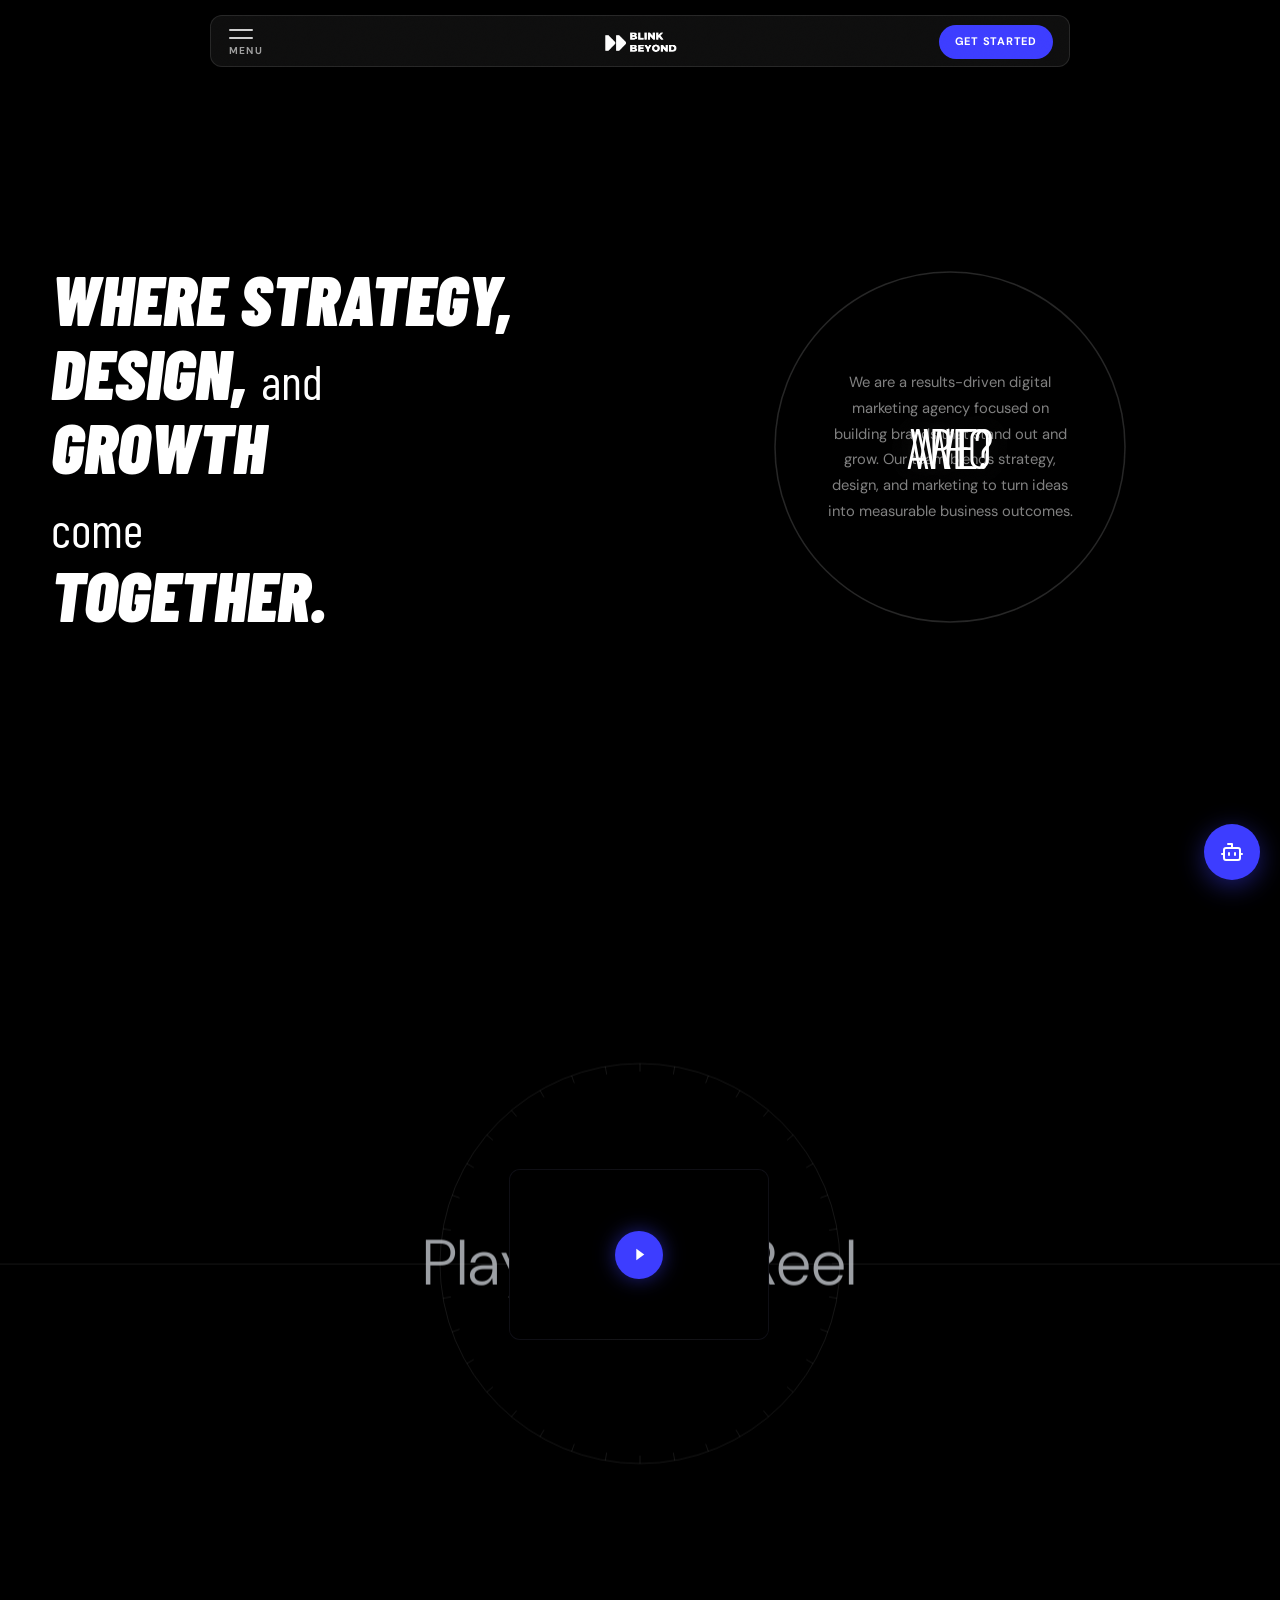
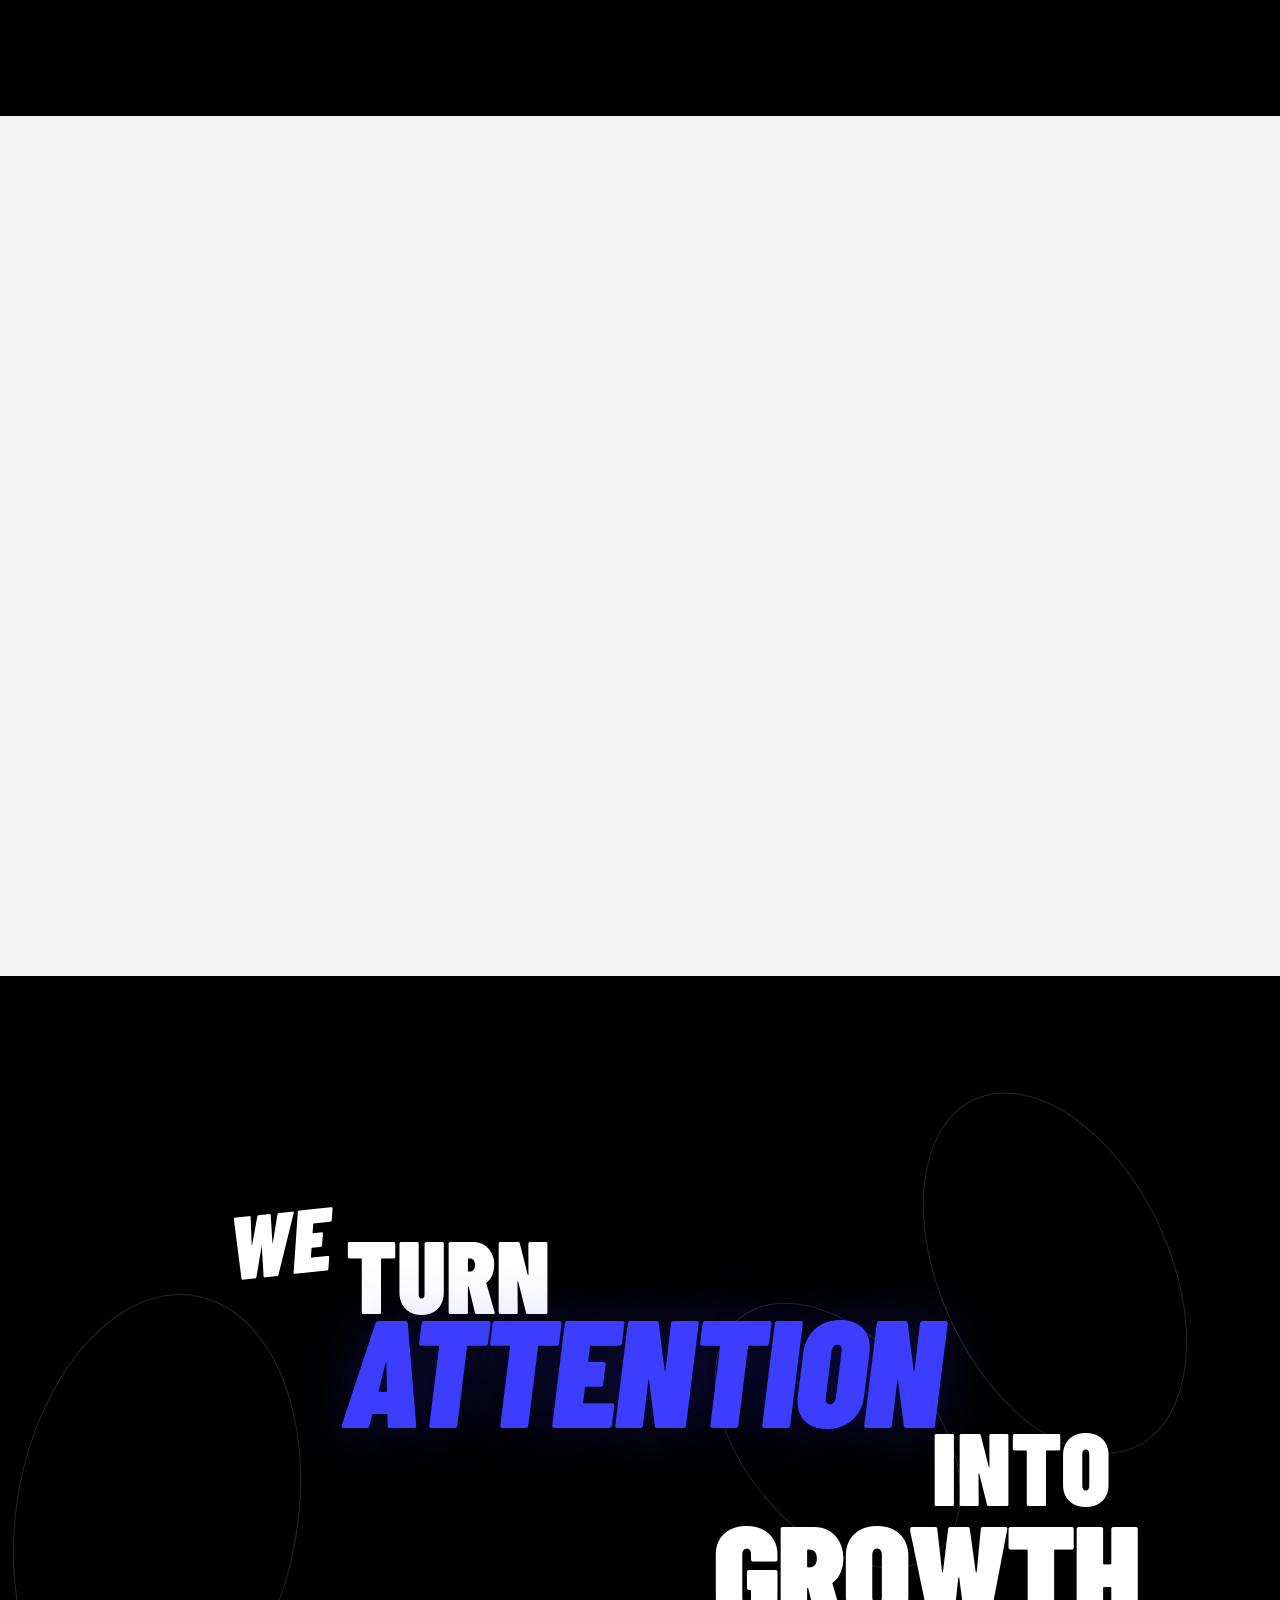
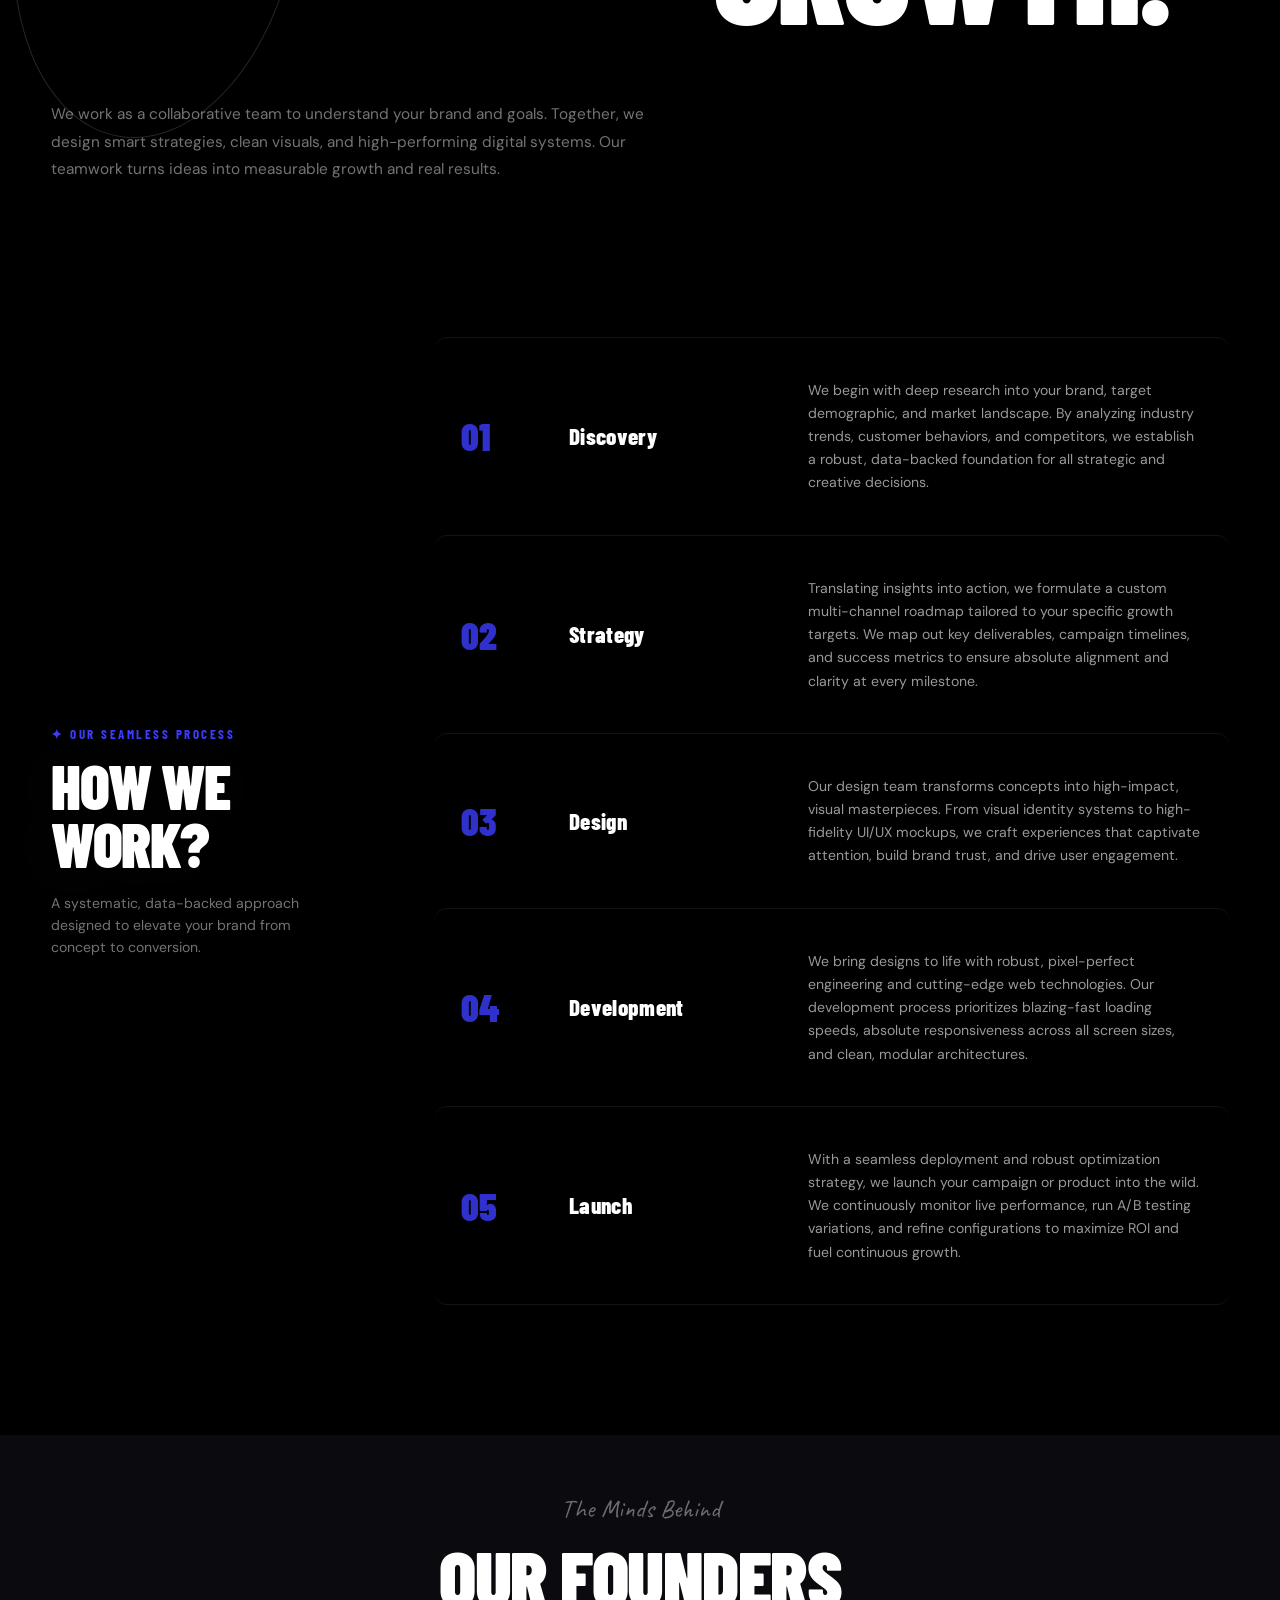
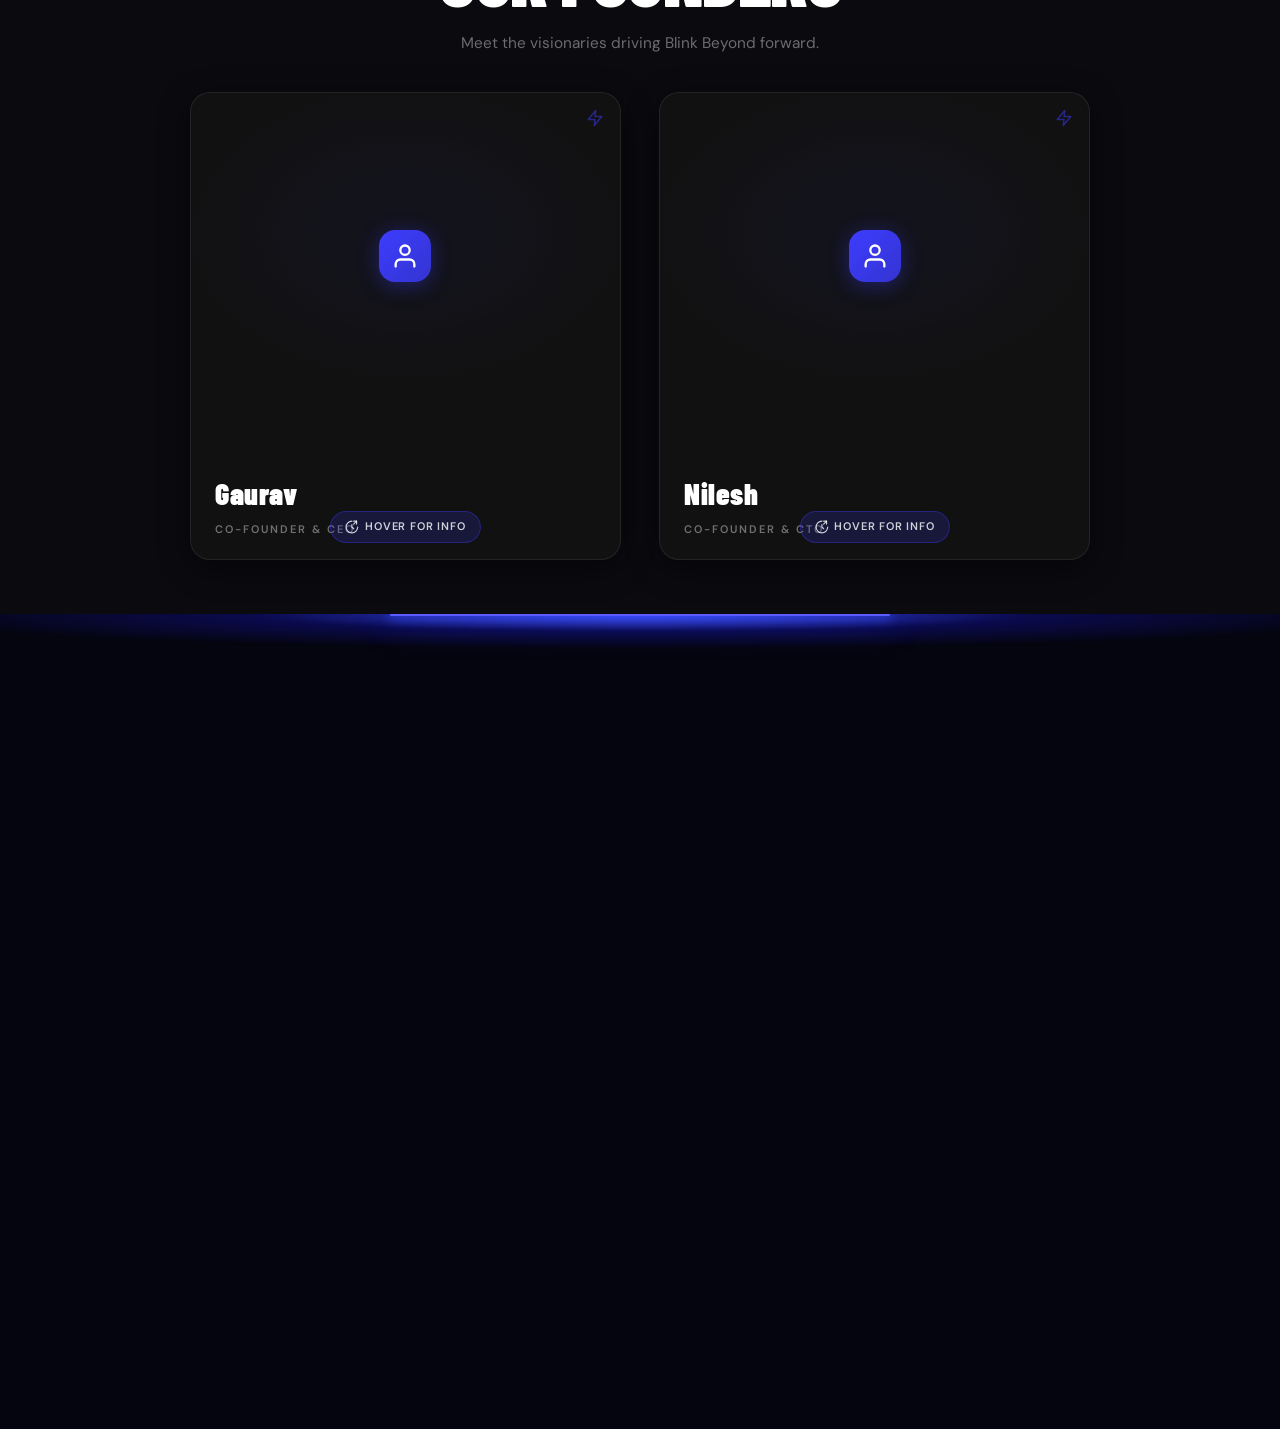
==== commit 42de5460: "refactor: improve mobile responsiveness and UI Add `playsinline` to video embeds, optimize CSS for m" ====
--- a/about.html
+++ b/about.html
@@ -166,7 +166,7 @@
         <div class="card-scanlines"></div>
         <div class="card-glow-inner"></div>
         <div class="reel-grid" style="display:block;overflow:hidden;padding:0;background:#000;">
-          <iframe src="https://www.youtube.com/embed/RvreULjnzFo?autoplay=1&mute=1&controls=0&loop=1&playlist=RvreULjnzFo&showinfo=0&rel=0&modestbranding=1"
+          <iframe src="https://www.youtube.com/embed/RvreULjnzFo?autoplay=1&mute=1&controls=0&loop=1&playlist=RvreULjnzFo&showinfo=0&rel=0&modestbranding=1&playsinline=1"
                   style="position:absolute;top:50%;left:50%;width:100vw;height:56.25vw;min-width:177.77vh;min-height:100vh;transform:translate(-50%,-50%);pointer-events:none;border:none;filter:contrast(1.05) saturate(1.1);"
                   frameborder="0" allow="autoplay; fullscreen; picture-in-picture"></iframe>
         </div>
--- a/css/desktop/desktop.css
+++ b/css/desktop/desktop.css
@@ -171,7 +171,7 @@
   width: 92vw;
   max-width: 860px;
   height: 32px;
-  margin: calc(15px + 52px + 6px) auto 0; /* top:15 + height:52 + gap:6 */
+  margin: calc(15px + 52px + 14px) auto 0; /* top:15 + height:52 + gap:14 to prevent overlapping */
   background: #3d3dff;
   overflow: hidden;
   z-index: 1;
--- a/css/tablet/tablet.css
+++ b/css/tablet/tablet.css
@@ -378,5 +378,27 @@
     font-size: clamp(9px, 1.2vw, 11px) !important;
     padding: 12px 10px 8px !important;
   }
+
+  /* Video and play button adjustments for tablet view to be perfectly proportional and clickable */
+  #home-card-anchor,
+  #about-card-anchor {
+    width: clamp(200px, 20vw, 240px) !important;
+    height: clamp(130px, 14vw, 160px) !important;
+  }
+  
+  .about-play-btn {
+    gap: clamp(32px, 4.5vw, 56px) !important;
+  }
+
+  #home-reel-section {
+    margin-top: 32vh !important;
+    gap: 48px !important;
+  }
+
+  .arc-hero-para {
+    font-size: clamp(14px, 1.8vw, 18px) !important;
+    max-width: 680px !important;
+    line-height: 1.5 !important;
+  }
 }
 
--- a/css/mobile/mobile.css
+++ b/css/mobile/mobile.css
@@ -9,6 +9,33 @@
   :root {
     --nav-height: 52px;
     --container-px: 20px;
+  }
+
+  /* Adjust hero text positioning on mobile: make it sit higher up */
+  .hero-text {
+    padding-top: clamp(16px, 3.5vh, 40px) !important;
+    padding-bottom: clamp(16px, 3vh, 32px) !important;
+  }
+
+  /* Adjust the arc ring top on mobile: make it sit lower down so it does not overlap with hero subtext */
+  .arc-ring {
+    top: 61vh !important;
+  }
+
+  /* Sizing cards and details on mobile to be neat and proportional */
+  .a-card {
+    width: clamp(220px, 56vw, 250px) !important;
+    height: clamp(155px, 40vw, 180px) !important;
+    border-radius: 12px !important;
+  }
+
+  .gif-num {
+    font-size: clamp(28px, 6vw, 36px) !important;
+  }
+
+  .card-label {
+    font-size: 10px !important;
+    padding: 10px 8px 6px !important;
   }
 
   .hero-headline {
@@ -27,8 +54,25 @@
     width: 92vw !important;
     max-width: 860px !important;
     height: 32px !important;
-    margin: calc(15px + 52px + 6px) auto 0 !important;
+    margin: calc(15px + var(--nav-height) + 12px) auto 0 !important;
     border-radius: 12px !important;
+  }
+
+  /* Make header and button compact on mobile to prevent overlapping and look clean */
+  .card-nav-top {
+    height: 100% !important;
+    padding: 0 12px 0 14px !important;
+  }
+
+  .cn-cta {
+    font-size: 10px !important;
+    padding: 6px 12px !important;
+    letter-spacing: 0.05em !important;
+  }
+
+  .nav-logo-img {
+    max-height: 24px !important;
+    width: auto !important;
   }
 
   /* MOBILE WORK STRIP — hidden because desktop arc is active */
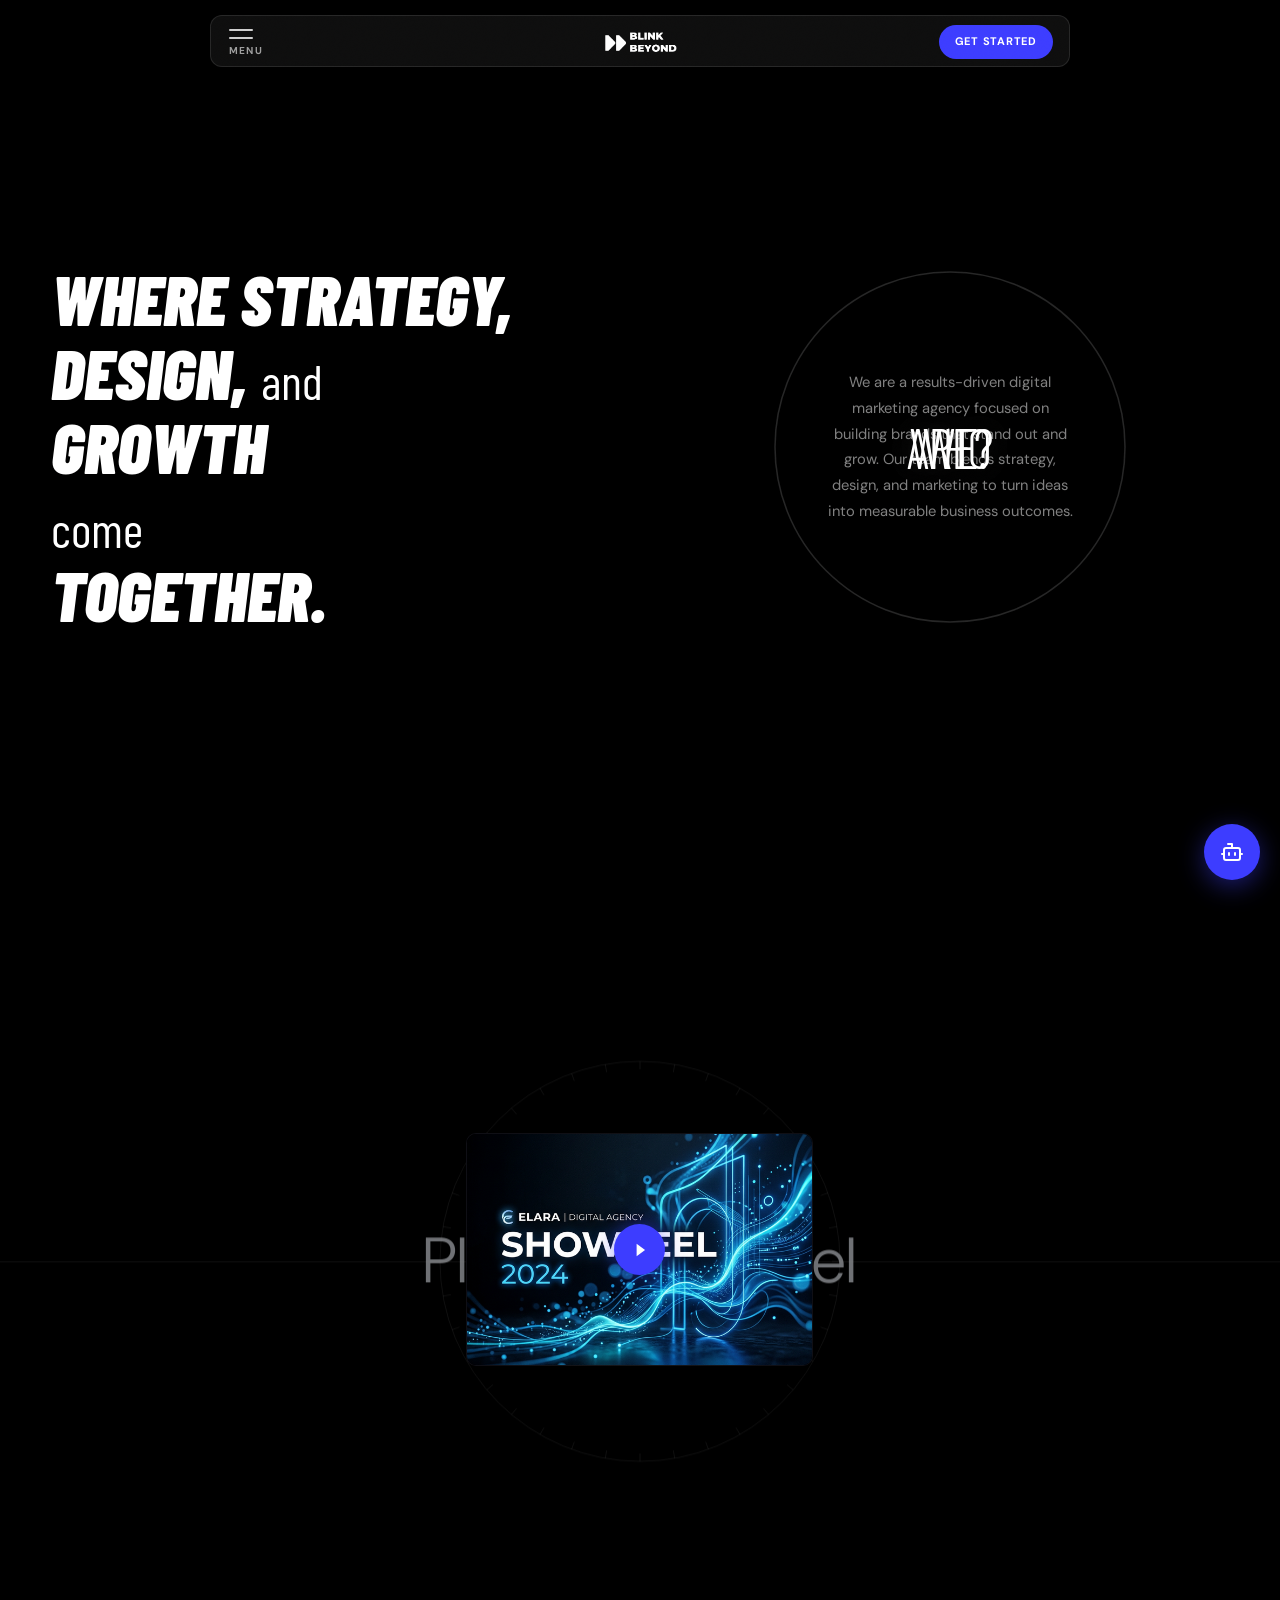
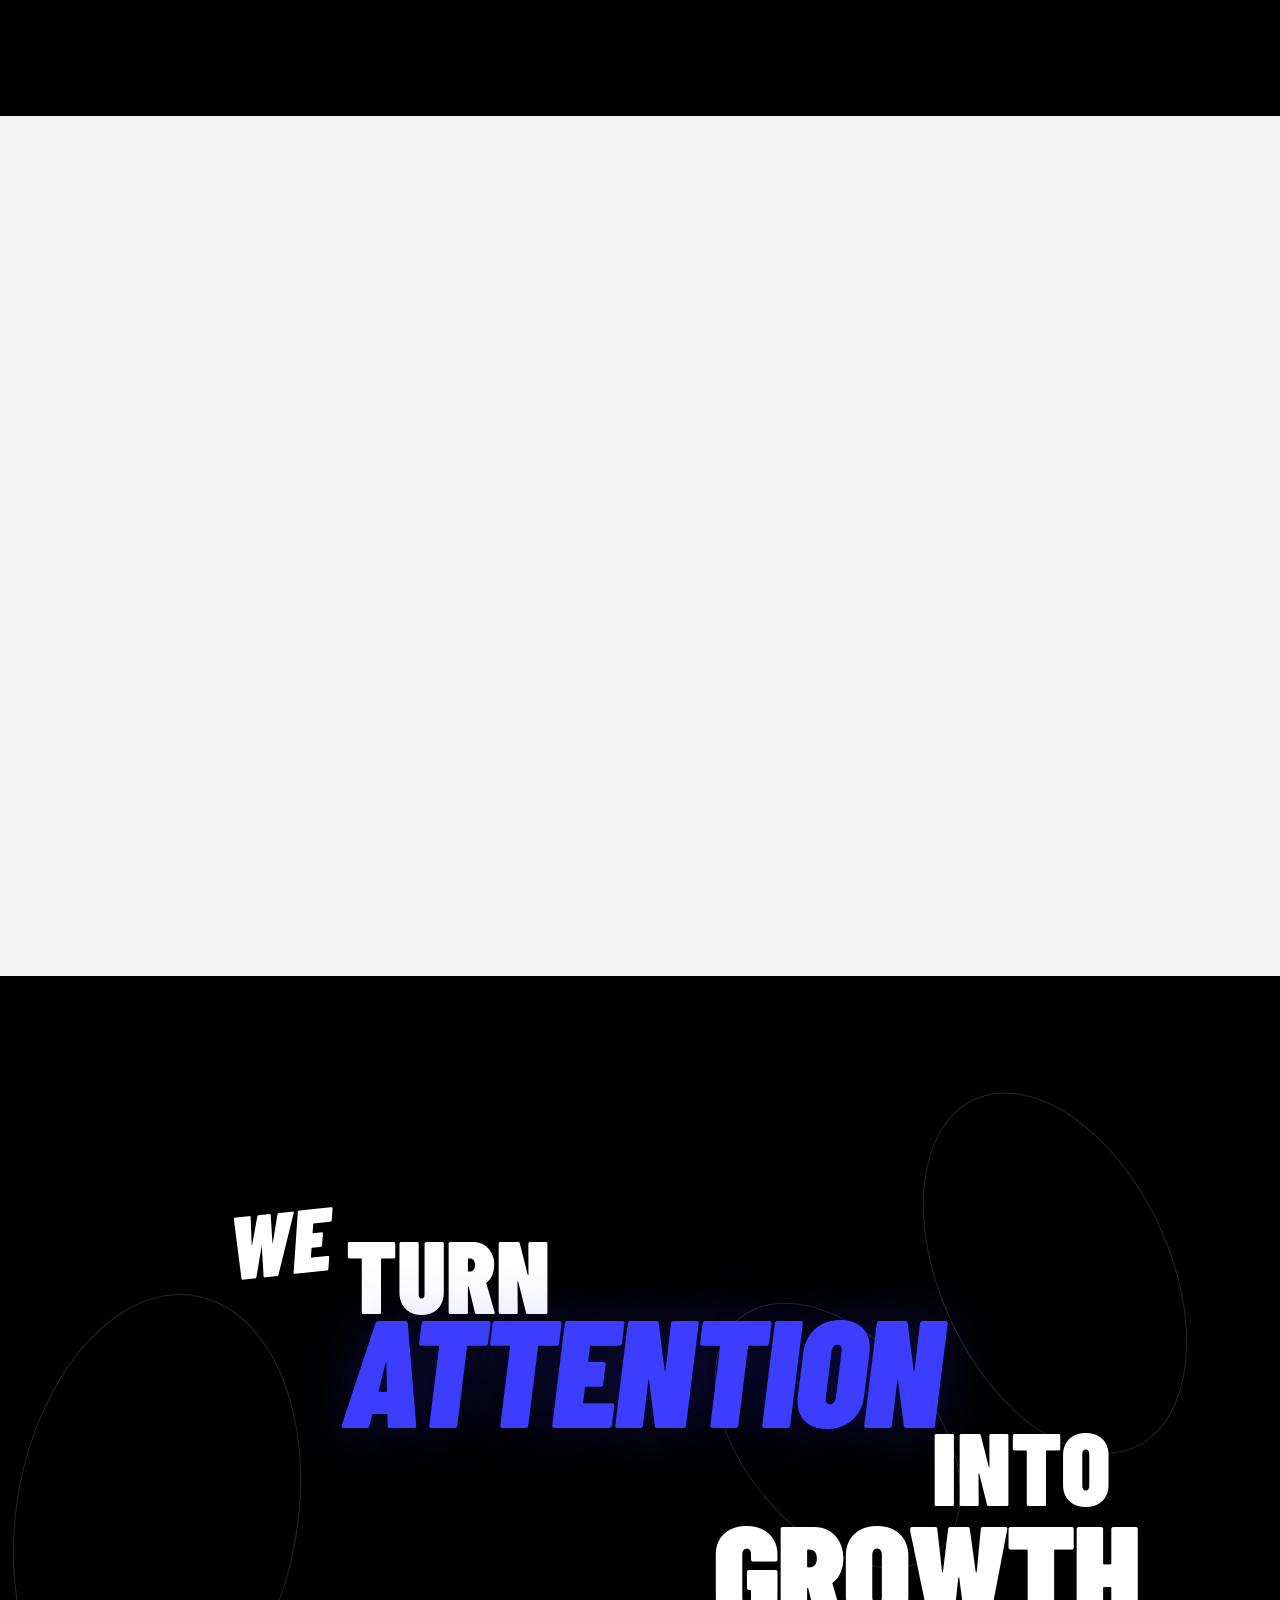
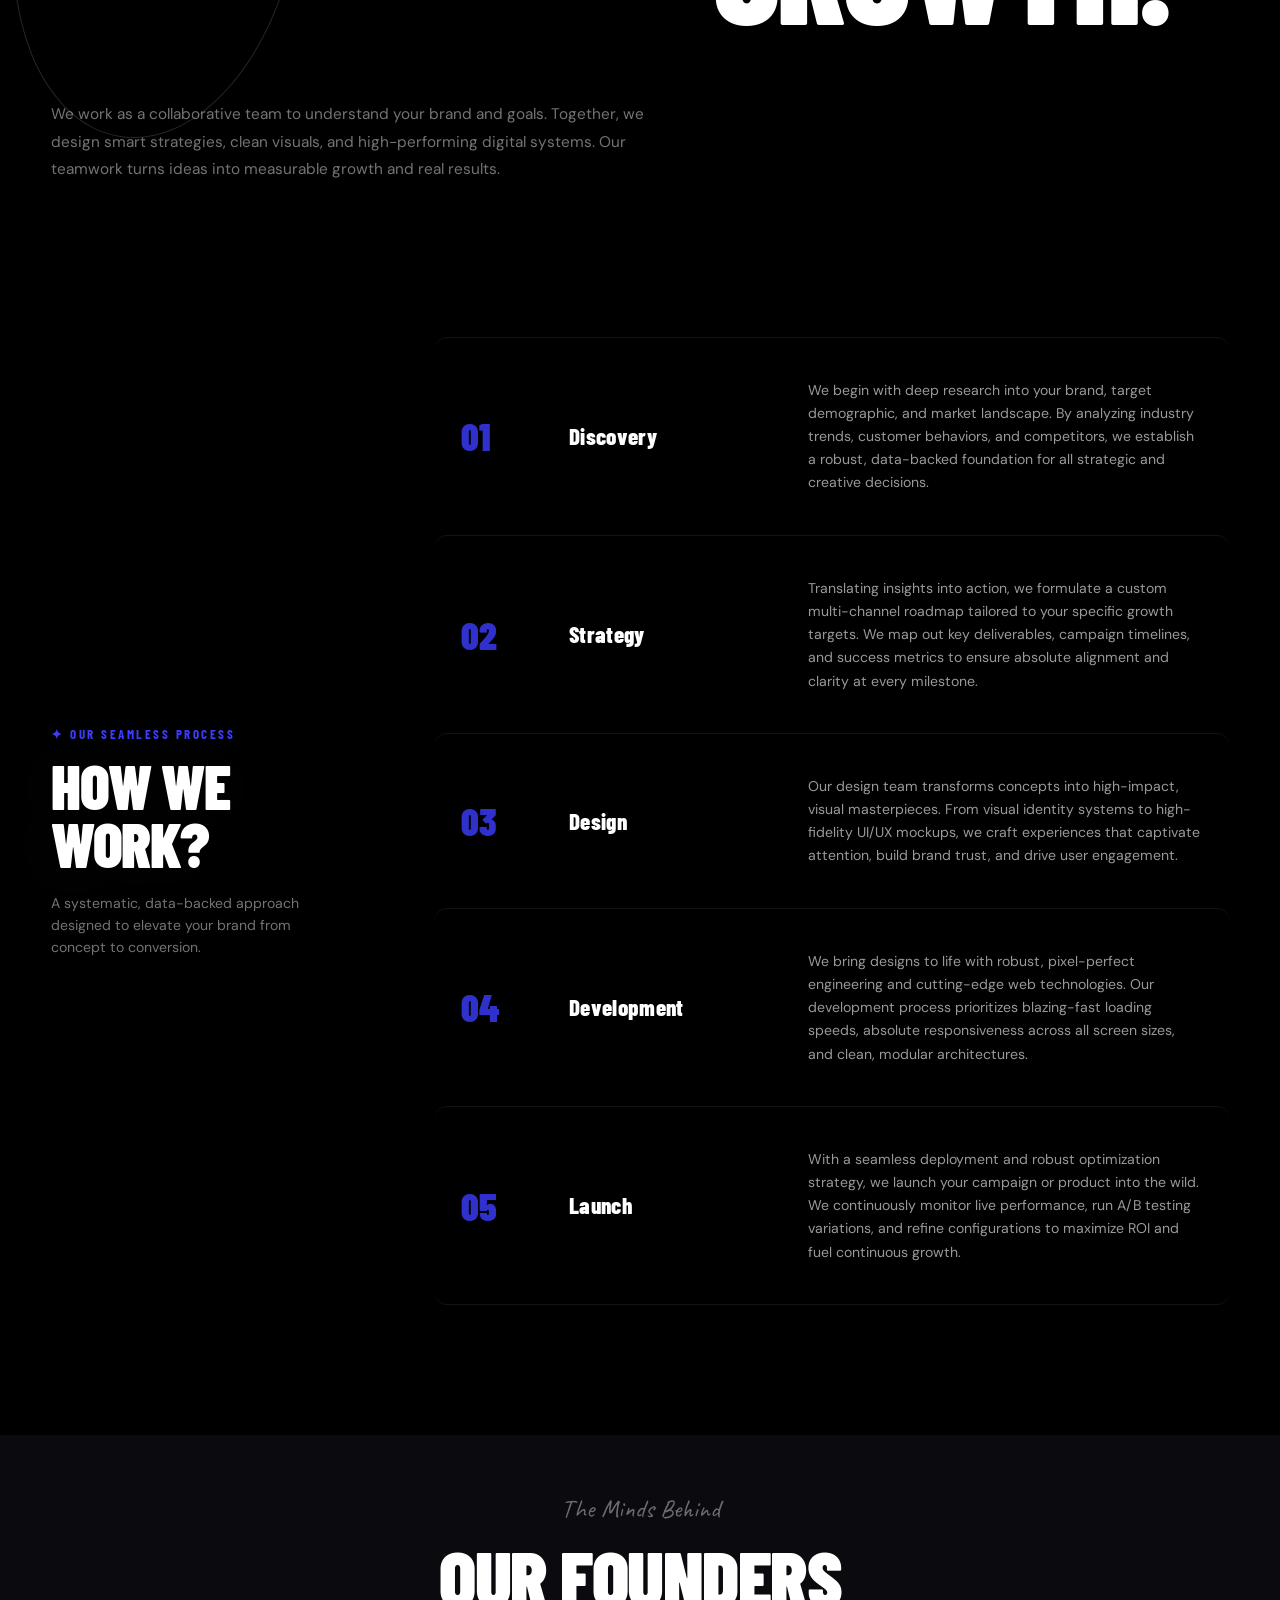
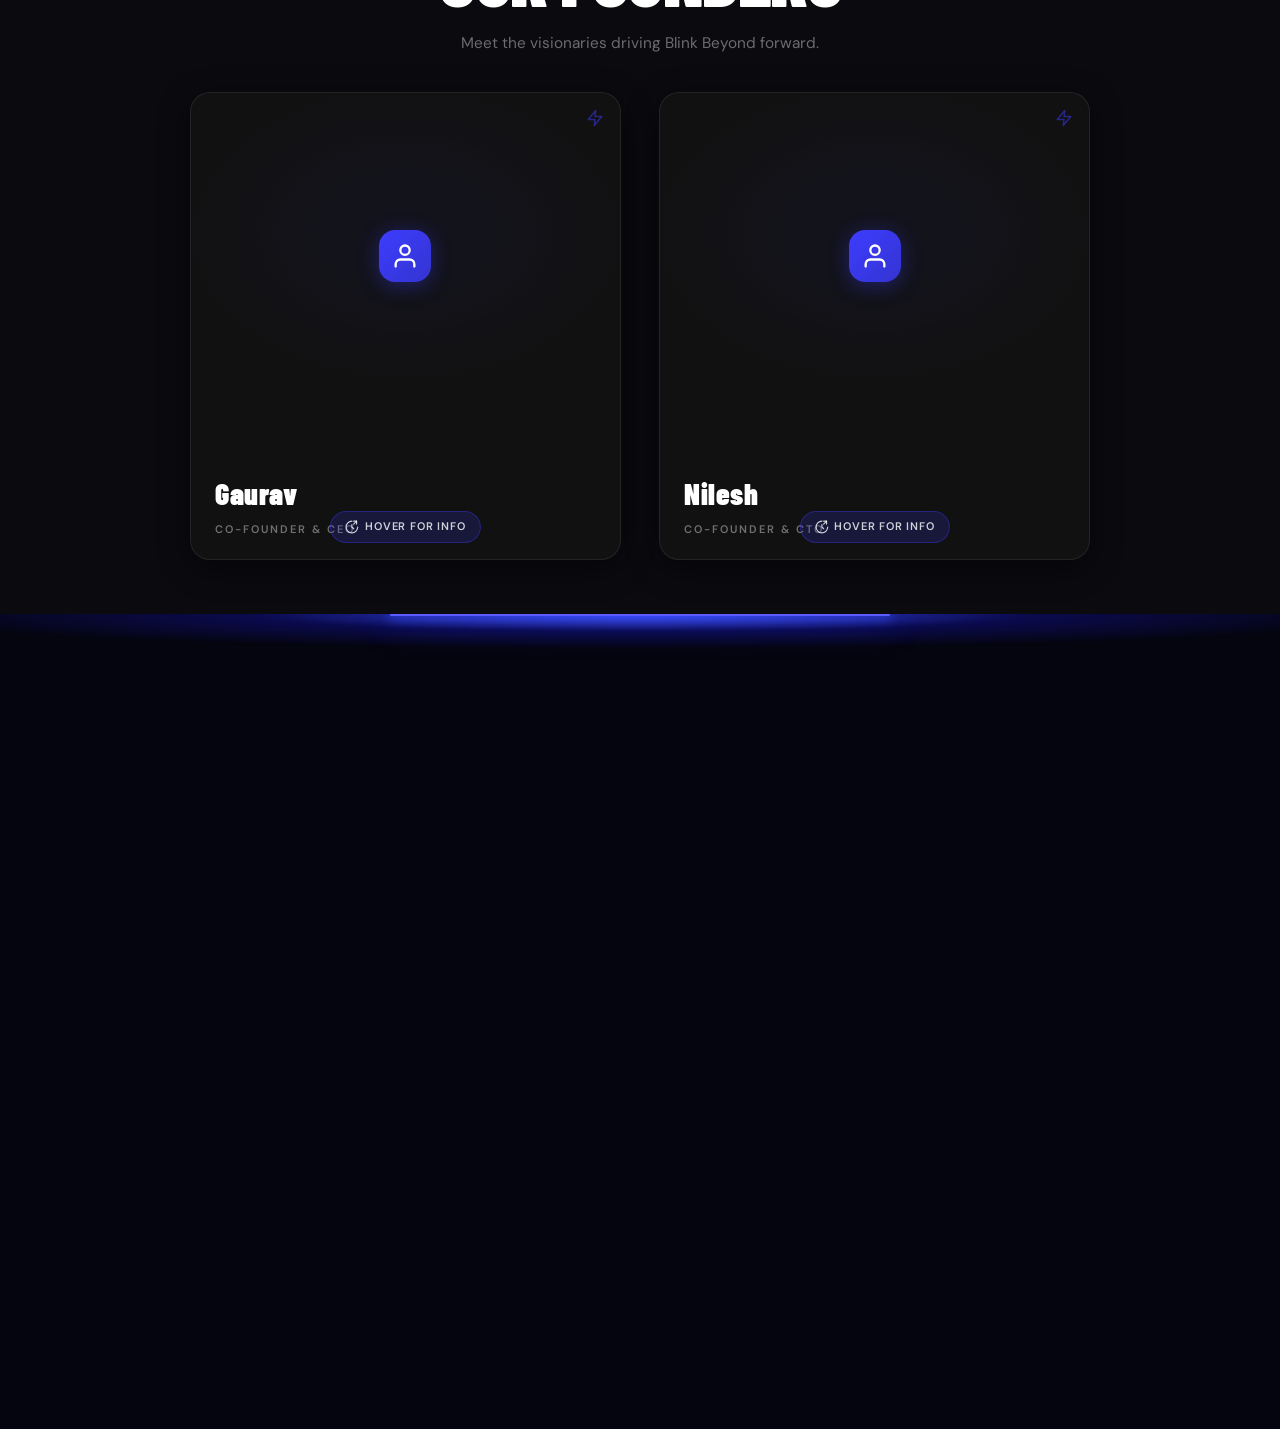
==== commit b93a1d42: "feat: update fullscreen menu layout and navigation Refactor the fullscreen navigation menu structure" ====
--- a/about.html
+++ b/about.html
@@ -94,6 +94,9 @@
         <a href="services.html" class="fs-link" data-text="SERVICES">
           <span class="text-roll-wrapper"><span class="text-roll-top"></span><span class="text-roll-bottom"></span></span>
         </a>
+        <a href="case-studies.html" class="fs-link" data-text="CASES">
+          <span class="text-roll-wrapper"><span class="text-roll-top"></span><span class="text-roll-bottom"></span></span>
+        </a>
         <a href="contact.html" class="fs-link" data-text="CONTACT">
           <span class="text-roll-wrapper"><span class="text-roll-top"></span><span class="text-roll-bottom"></span></span>
         </a>
@@ -165,7 +168,7 @@
       <div id="about-card">
         <div class="card-scanlines"></div>
         <div class="card-glow-inner"></div>
-        <div class="reel-grid" style="display:block;overflow:hidden;padding:0;background:#000;">
+        <div class="reel-grid" style="display:block;overflow:hidden;padding:0;background:#000 url('assets/images/hero-showreel.png') no-repeat center / cover;">
           <iframe src="https://www.youtube.com/embed/RvreULjnzFo?autoplay=1&mute=1&controls=0&loop=1&playlist=RvreULjnzFo&showinfo=0&rel=0&modestbranding=1&playsinline=1"
                   style="position:absolute;top:50%;left:50%;width:100vw;height:56.25vw;min-width:177.77vh;min-height:100vh;transform:translate(-50%,-50%);pointer-events:none;border:none;filter:contrast(1.05) saturate(1.1);"
                   frameborder="0" allow="autoplay; fullscreen; picture-in-picture"></iframe>
@@ -435,6 +438,7 @@
             <a href="index.html">Home</a>
             <a href="about.html">About Us</a>
             <a href="services.html">Services</a>
+            <a href="case-studies.html">Case Studies</a>
             <a href="contact.html">Contact</a>
           </div>
           <div class="footer-col footer-services-col">
--- a/css/desktop/desktop.css
+++ b/css/desktop/desktop.css
@@ -1535,112 +1535,140 @@
   background-color: #3d3dff;
   color: #fff;
   z-index: 9999;
-  display: flex;
-  flex-direction: column;
-  padding: clamp(20px, 3vh, 40px) clamp(24px, 5vw, 80px);
+  display: grid;
+  grid-template-rows: auto 1fr;
+  grid-template-columns: 1.4fr 1fr;
+  grid-template-areas:
+    "header header"
+    "body footer";
+  padding: clamp(24px, 5vh, 50px) clamp(30px, 6vw, 90px);
   transform: translateY(100%);
   visibility: hidden;
-  overflow-y: hidden;
-  overflow-x: clip;
-}
-
-/* ── Header row: tagline left, close right ── */
+  overflow: hidden;
+}
+
+/* ── Header row: logo left, tagline center, close right ── */
 .fs-menu-header {
-  display: flex;
-  justify-content: space-between;
+  grid-area: header;
+  display: grid;
+  grid-template-columns: 1fr auto 1fr;
   align-items: center;
   flex-shrink: 0;
+  border-bottom: 1px solid rgba(255, 255, 255, 0.2);
+  padding-bottom: clamp(12px, 2vh, 20px);
+}
+
+.fs-menu-logo {
+  grid-column: 1;
+  justify-self: start;
+  display: flex;
+  align-items: center;
+}
+
+.fs-menu-logo-img {
+  display: block;
+  height: 31px;
+  width: auto;
+  object-fit: contain;
+  filter: brightness(0) invert(1);
 }
 
 .fs-menu-tagline {
+  grid-column: 2;
+  justify-self: center;
   font-family: var(--font-body, sans-serif);
-  font-size: clamp(11px, 1.2vw, 14px);
-  text-transform: uppercase;
-  letter-spacing: 2px;
-  opacity: 0.8;
+  font-size: clamp(11px, 1.2vw, 13px);
+  text-transform: uppercase;
+  letter-spacing: 3px;
+  color: #fff;
+  opacity: 0.9;
+  text-align: center;
+  white-space: nowrap;
 }
 
 .fs-menu-close {
-  background: none;
-  border: 1px solid rgba(255,255,255,0.4);
-  border-radius: 6px;
-  color: #fff;
+  grid-column: 3;
+  justify-self: end;
+  background-color: #ffffff !important;
+  border: none !important;
+  border-radius: 4px;
+  color: #3d3dff !important;
   font-family: var(--font-body, sans-serif);
   font-size: 13px;
   font-weight: 700;
   cursor: pointer;
   display: flex;
   align-items: center;
-  gap: 8px;
+  gap: 10px;
   text-transform: uppercase;
   letter-spacing: 1.5px;
-  padding: 10px 20px;
-  transition: background-color 0.3s, border-color 0.3s;
+  padding: 12px 26px;
+  transition: transform 0.25s cubic-bezier(0.25, 1, 0.5, 1), box-shadow 0.25s cubic-bezier(0.25, 1, 0.5, 1);
 }
 
 .fs-menu-close:hover {
-  background-color: rgba(255,255,255,0.12);
-  border-color: rgba(255,255,255,0.7);
+  transform: translateY(-2px) scale(1.03);
+  box-shadow: 0 6px 20px rgba(0, 0, 0, 0.15);
 }
 
 .fs-close-icon {
-  font-size: 16px;
-  font-weight: 400;
+  font-size: 14px;
+  font-weight: 700;
 }
 
 /* ── Body: vertically centered links ── */
 .fs-menu-body {
-  flex: 1;
+  grid-area: body;
   display: flex;
   flex-direction: column;
   justify-content: center;
-  padding: clamp(16px, 3vh, 40px) 0;
+  align-items: flex-start;
+  padding: clamp(20px, 4.5vh, 45px) 0;
   min-height: 0;
+  height: 100%;
 }
 
 .fs-menu-links {
   display: flex;
   flex-direction: column;
-  gap: clamp(4px, 1.5vh, 16px);
+  gap: clamp(8px, 1.5vh, 16px);
 }
 
 /* ── Individual nav link ── */
 .fs-link {
   text-decoration: none;
-  color: rgba(255, 255, 255, 0.35);
+  color: rgba(255, 255, 255, 0.55);
   font-family: var(--font-display, 'Barlow Condensed', sans-serif);
-  font-size: clamp(52px, 9vw, 130px);
+  font-size: clamp(70px, 12vh, 145px);
   font-weight: 900;
   font-style: italic;
   text-transform: uppercase;
-  line-height: 1;
-  letter-spacing: -0.03em;
+  line-height: 0.95;
+  letter-spacing: -0.02em;
   display: block;
   width: fit-content;
   cursor: pointer;
-  transition: color 0.35s ease;
-}
-
-.fs-link:hover {
-  color: #fff;
-}
-
-/* ── Text-roll wrapper: sized by the relative top layer ── */
+  transition: color 0.35s cubic-bezier(0.25, 1, 0.5, 1), padding-left 0.35s cubic-bezier(0.25, 1, 0.5, 1);
+}
+
+.fs-link:hover, .fs-link.is-active {
+  color: #fff;
+  padding-left: clamp(15px, 2.5vw, 35px);
+}
+
+/* ── Text-roll wrapper ── */
 .text-roll-wrapper {
   position: relative;
   display: block;
   overflow: hidden;
-  /* Extra right clearance so italic glyphs aren't clipped */
   padding-right: 0.12em;
 }
 
-/* Top layer is RELATIVE — it flows in the DOM and defines the wrapper size */
 .text-roll-top {
   display: flex;
   position: relative;
 }
 
-/* Bottom layer is ABSOLUTE — stacked underneath, letters positioned by GSAP */
 .text-roll-bottom {
   display: flex;
   position: absolute;
@@ -1654,55 +1682,63 @@
   will-change: transform;
 }
 
-/* ── Footer: tagline left, socials+legal right ── */
+/* ── Footer / Right Panel ── */
 .fs-menu-footer {
-  display: flex;
-  justify-content: space-between;
+  grid-area: footer;
+  display: flex;
+  flex-direction: column;
+  justify-content: center;
   align-items: flex-end;
-  flex-shrink: 0;
-  padding-top: clamp(16px, 2vh, 32px);
-  border-top: 1px solid rgba(255, 255, 255, 0.2);
+  text-align: right;
+  border-top: none;
+  padding-top: 0;
+  height: 100%;
+  gap: 35px;
+}
+
+.fs-footer-left {
+  order: 3;
   font-family: var(--font-body, sans-serif);
   font-size: 11px;
-  text-transform: uppercase;
+  font-weight: 500;
   letter-spacing: 1.5px;
-}
-
-.fs-footer-left {
-  max-width: 220px;
-  line-height: 1.5;
-  opacity: 0.7;
+  color: #fff;
+  opacity: 0.8;
+  text-transform: uppercase;
 }
 
 .fs-social-legal {
   display: flex;
   flex-direction: column;
   align-items: flex-end;
-  gap: 14px;
+  gap: 25px;
+  width: 100%;
 }
 
 .fs-socials {
   display: flex;
-  gap: 10px;
+  gap: 12px;
+  justify-content: flex-end;
 }
 
 .fs-social-link {
   display: flex;
   align-items: center;
   justify-content: center;
-  width: 38px;
-  height: 38px;
-  border: 1.5px solid rgba(255, 255, 255, 0.45);
+  width: 44px;
+  height: 44px;
+  border: 1px solid rgba(255, 255, 255, 0.3);
   border-radius: 50%;
   color: #fff;
   text-decoration: none;
-  transition: background-color 0.3s, color 0.3s, border-color 0.3s;
+  transition: border-color 0.3s ease, background-color 0.3s ease, color 0.3s ease, transform 0.2s ease;
 }
 
 .fs-social-link:hover {
   background-color: #fff;
   color: #3d3dff;
   border-color: #fff;
+  transform: translateY(-2px);
 }
 
 .fs-social-link svg {
@@ -1713,25 +1749,32 @@
 
 .fs-legal {
   display: flex;
-  gap: 16px;
-  align-items: center;
-  opacity: 0.6;
+  flex-direction: column;
+  gap: 12px;
+  align-items: flex-end;
 }
 
 .fs-legal a, .fs-legal span {
   color: #fff;
   text-decoration: none;
-  font-size: 10px;
-  letter-spacing: 1px;
+  font-family: var(--font-body, sans-serif);
+  font-size: 11px;
+  font-weight: 700;
+  font-style: italic;
+  letter-spacing: 1.5px;
+  text-transform: uppercase;
+  border-bottom: none;
+  opacity: 0.8;
+  transition: opacity 0.3s ease, transform 0.3s ease;
 }
 
 .fs-legal a {
-  border-bottom: 1px solid rgba(255,255,255,0.3);
-  transition: border-bottom-color 0.3s;
+  transition: opacity 0.3s ease, transform 0.3s ease;
 }
 
 .fs-legal a:hover {
-  border-bottom-color: #fff;
+  opacity: 1;
+  transform: translateX(-4px);
 }
 
 
--- a/css/mobile/mobile.css
+++ b/css/mobile/mobile.css
@@ -1113,37 +1113,131 @@
 }
 
 
-/* ── Mobile adjustments ── */
-@media (max-width: 768px) {
+/* ── Tablet & Mobile menu adjustments ── */
+@media (max-width: 1024px) {
   .fullscreen-menu {
-    padding: 20px 24px;
-  }
-
+    display: flex !important;
+    flex-direction: column !important;
+    padding: clamp(20px, 4vh, 35px) clamp(20px, 5vw, 45px) !important;
+    grid-template-rows: none !important;
+    grid-template-columns: none !important;
+    grid-template-areas: none !important;
+  }
+
+  .fs-menu-header {
+    display: flex !important;
+    justify-content: space-between !important;
+    align-items: center !important;
+    grid-template-columns: none !important;
+    padding-bottom: clamp(12px, 2vh, 18px) !important;
+    width: 100% !important;
+  }
+  
+  .fs-menu-logo {
+    display: flex !important;
+    align-items: center !important;
+    justify-content: flex-start !important;
+  }
+
+  .fs-menu-logo-img {
+    height: 24px !important;
+  }
+
+  .fs-menu-tagline {
+    display: none !important;
+  }
+
+  .fs-menu-close {
+    padding: 10px 18px !important;
+    font-size: 11px !important;
+  }
+
+  .fs-menu-body {
+    flex: 1 !important;
+    display: flex !important;
+    flex-direction: column !important;
+    justify-content: center !important;
+    align-items: flex-start !important;
+    padding: clamp(15px, 3vh, 30px) 0 !important;
+  }
+  
+  .fs-menu-links {
+    gap: clamp(10px, 2.2vh, 20px) !important;
+    width: 100% !important;
+  }
+  
   .fs-link {
-    font-size: clamp(40px, 12vw, 70px);
+    font-size: clamp(48px, 8.5vh, 88px) !important;
+    line-height: 1.0 !important;
+  }
+
+  .fs-link:hover, .fs-link.is-active {
+    padding-left: 12px !important;
   }
 
   .fs-menu-footer {
-    flex-direction: column;
-    align-items: flex-start;
-    gap: 20px;
+    display: flex !important;
+    flex-direction: column !important;
+    justify-content: flex-end !important;
+    align-items: flex-start !important;
+    text-align: left !important;
+    border-top: 1px solid rgba(255, 255, 255, 0.2) !important;
+    padding-top: 20px !important;
+    gap: 20px !important;
+    height: auto !important;
+    width: 100% !important;
   }
 
   .fs-social-legal {
-    align-items: flex-start;
-    width: 100%;
-    flex-direction: row;
-    justify-content: space-between;
+    flex-direction: row !important;
+    justify-content: space-between !important;
+    align-items: center !important;
+    gap: 20px !important;
+    width: 100% !important;
+  }
+
+  .fs-socials {
+    justify-content: flex-start !important;
+  }
+
+  .fs-social-link {
+    width: 38px !important;
+    height: 38px !important;
   }
 
   .fs-legal {
-    flex-direction: column;
-    align-items: flex-start;
-    gap: 6px;
-  }
-
-  .fs-menu-tagline {
-    display: none;
+    flex-direction: row !important;
+    align-items: center !important;
+    gap: 15px !important;
+  }
+
+  .fs-legal a, .fs-legal span {
+    font-size: 10px !important;
+    transform: none !important;
+  }
+
+  .fs-footer-left {
+    order: unset !important;
+    font-size: 10px !important;
+    opacity: 0.7 !important;
+  }
+}
+
+@media (max-width: 576px) {
+  .fs-social-legal {
+    flex-direction: column !important;
+    align-items: flex-start !important;
+    gap: 16px !important;
+  }
+
+  .fs-legal {
+    flex-direction: column !important;
+    align-items: flex-start !important;
+    gap: 10px !important;
+  }
+
+  .fs-link {
+    font-size: clamp(40px, 7.5vh, 60px) !important;
   }
 }
 
